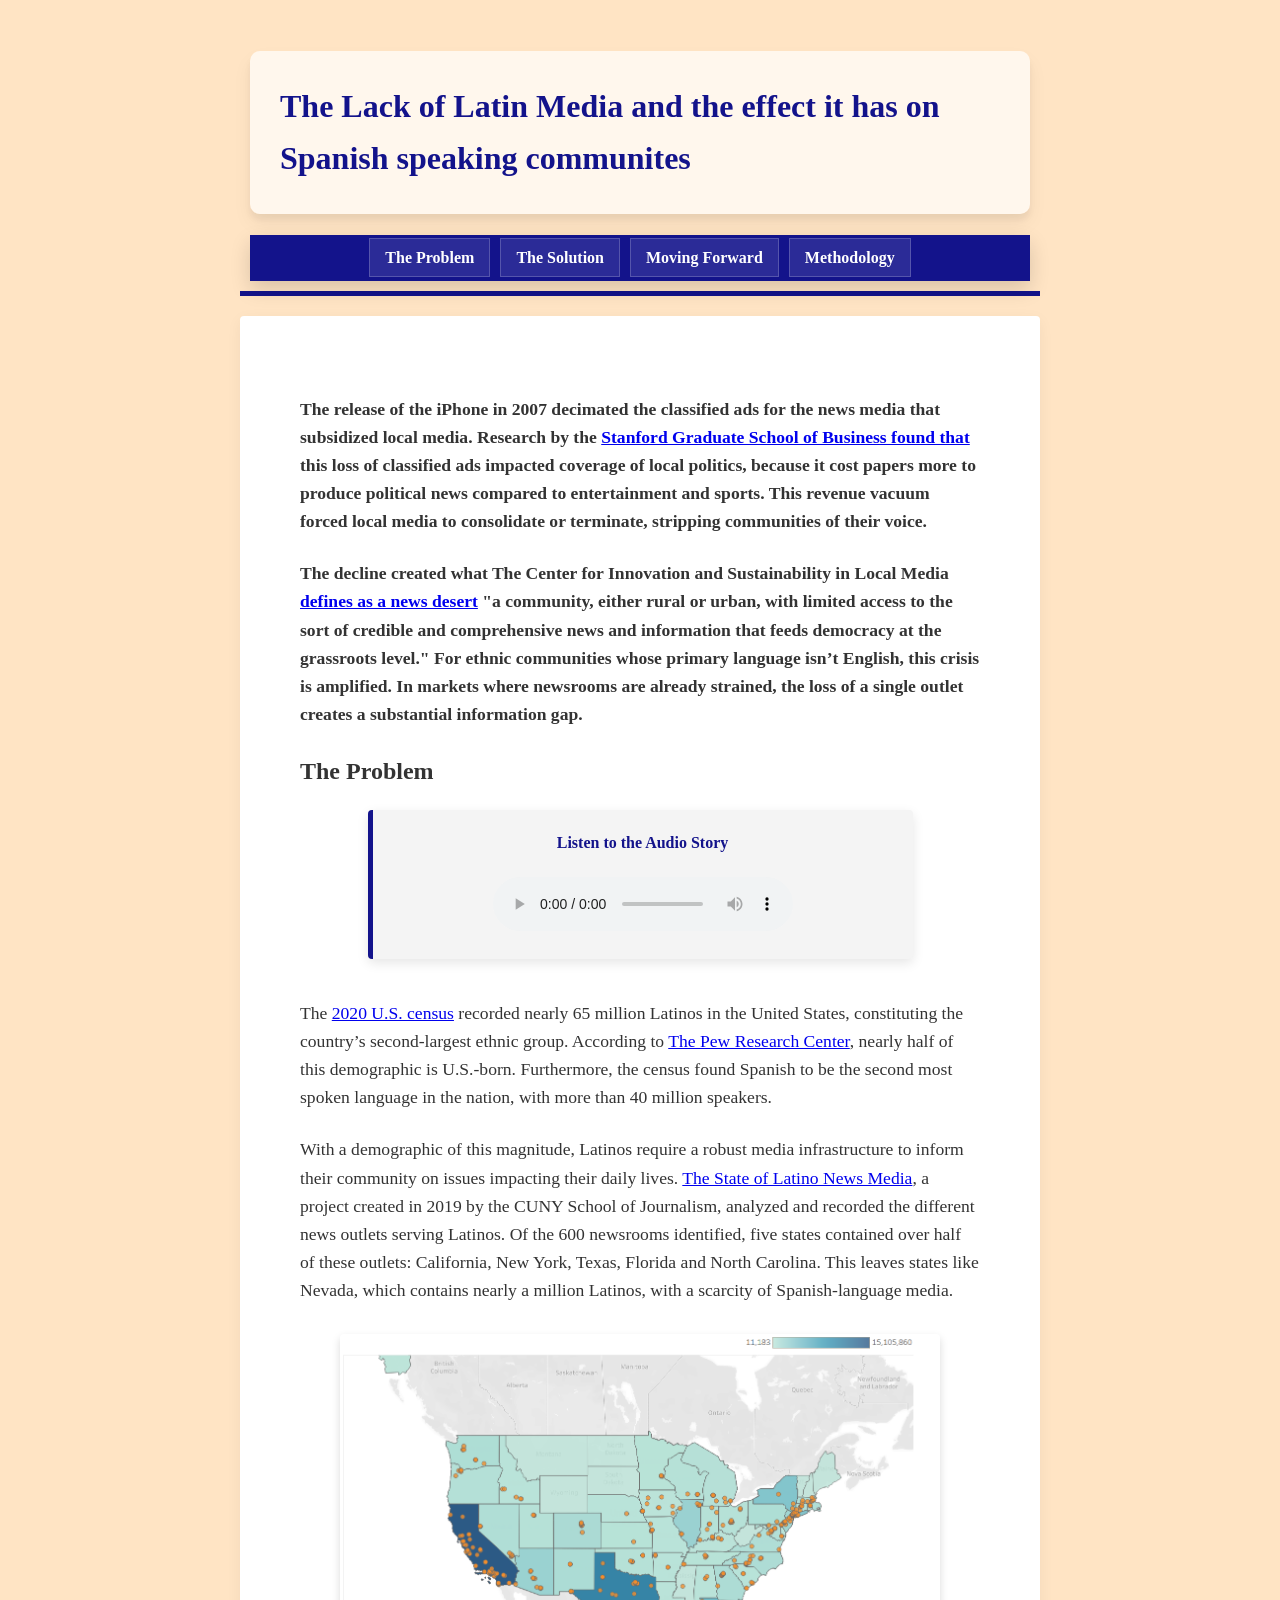
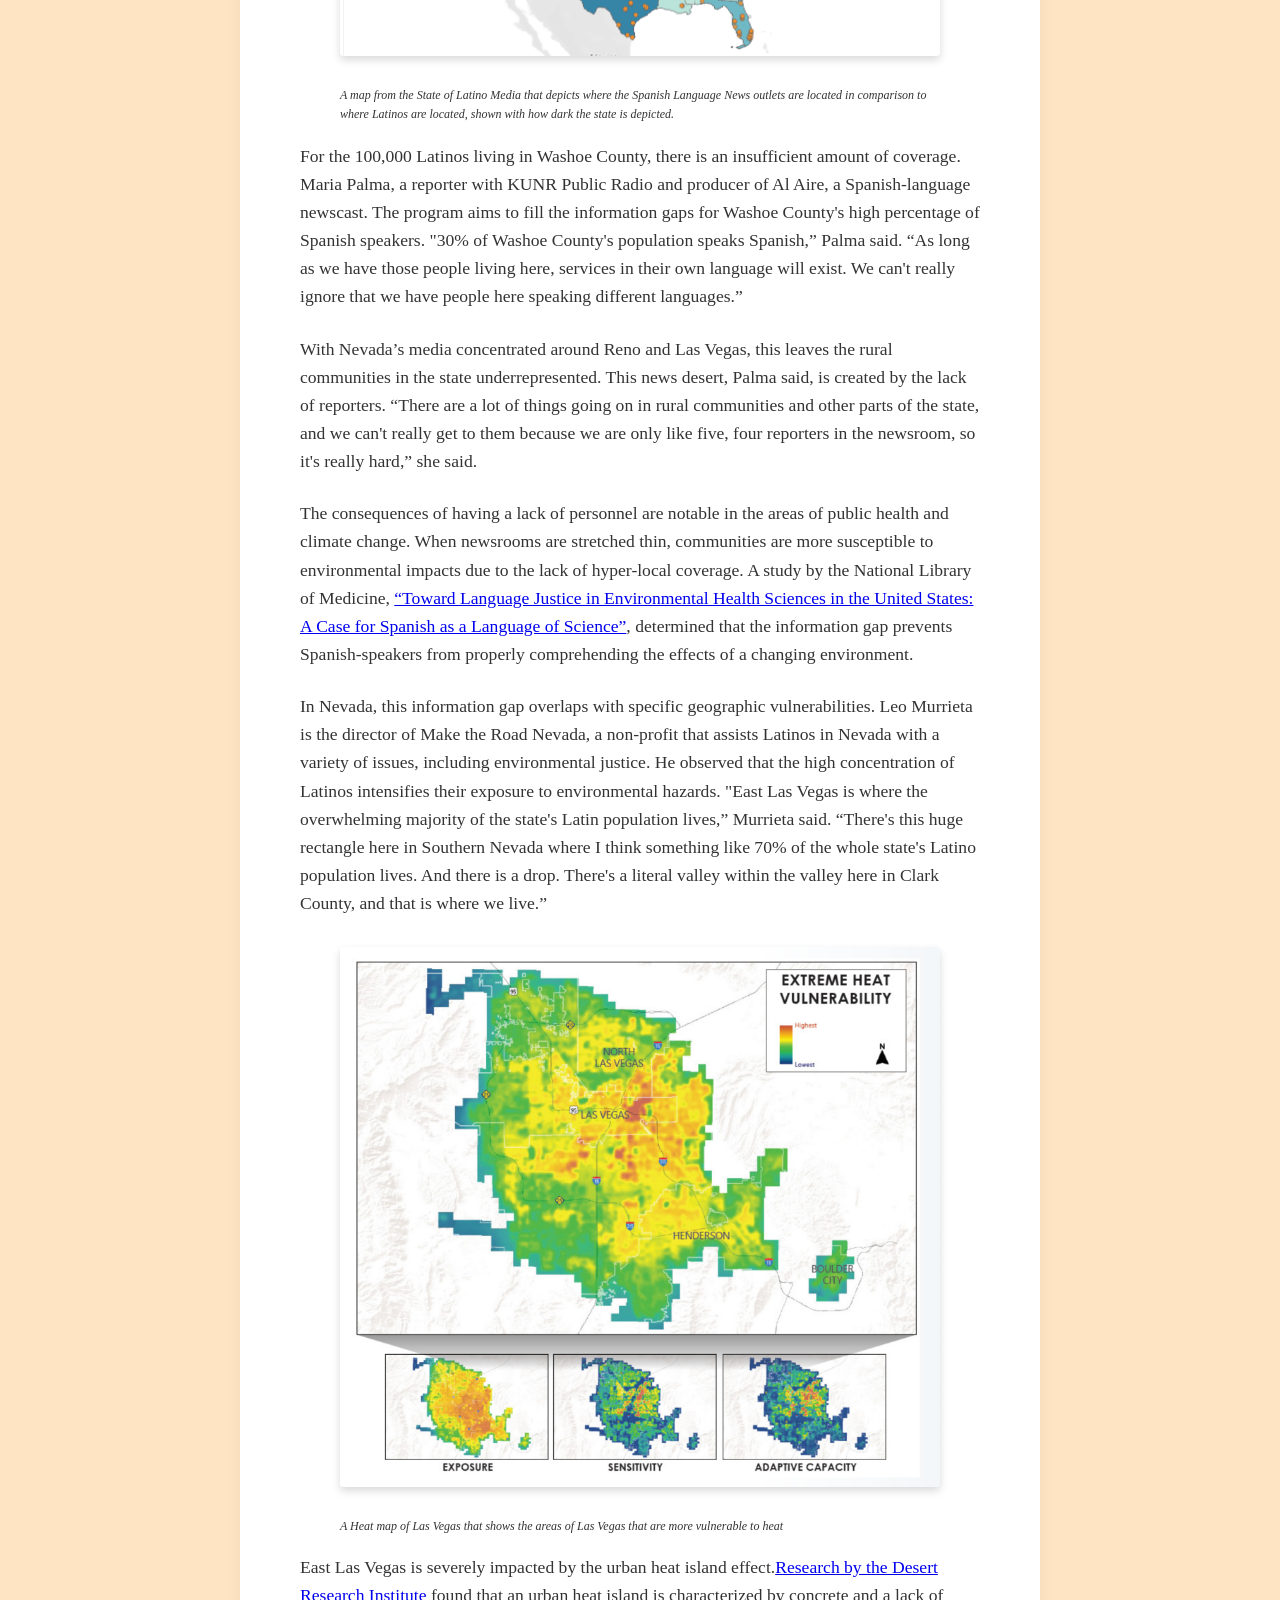
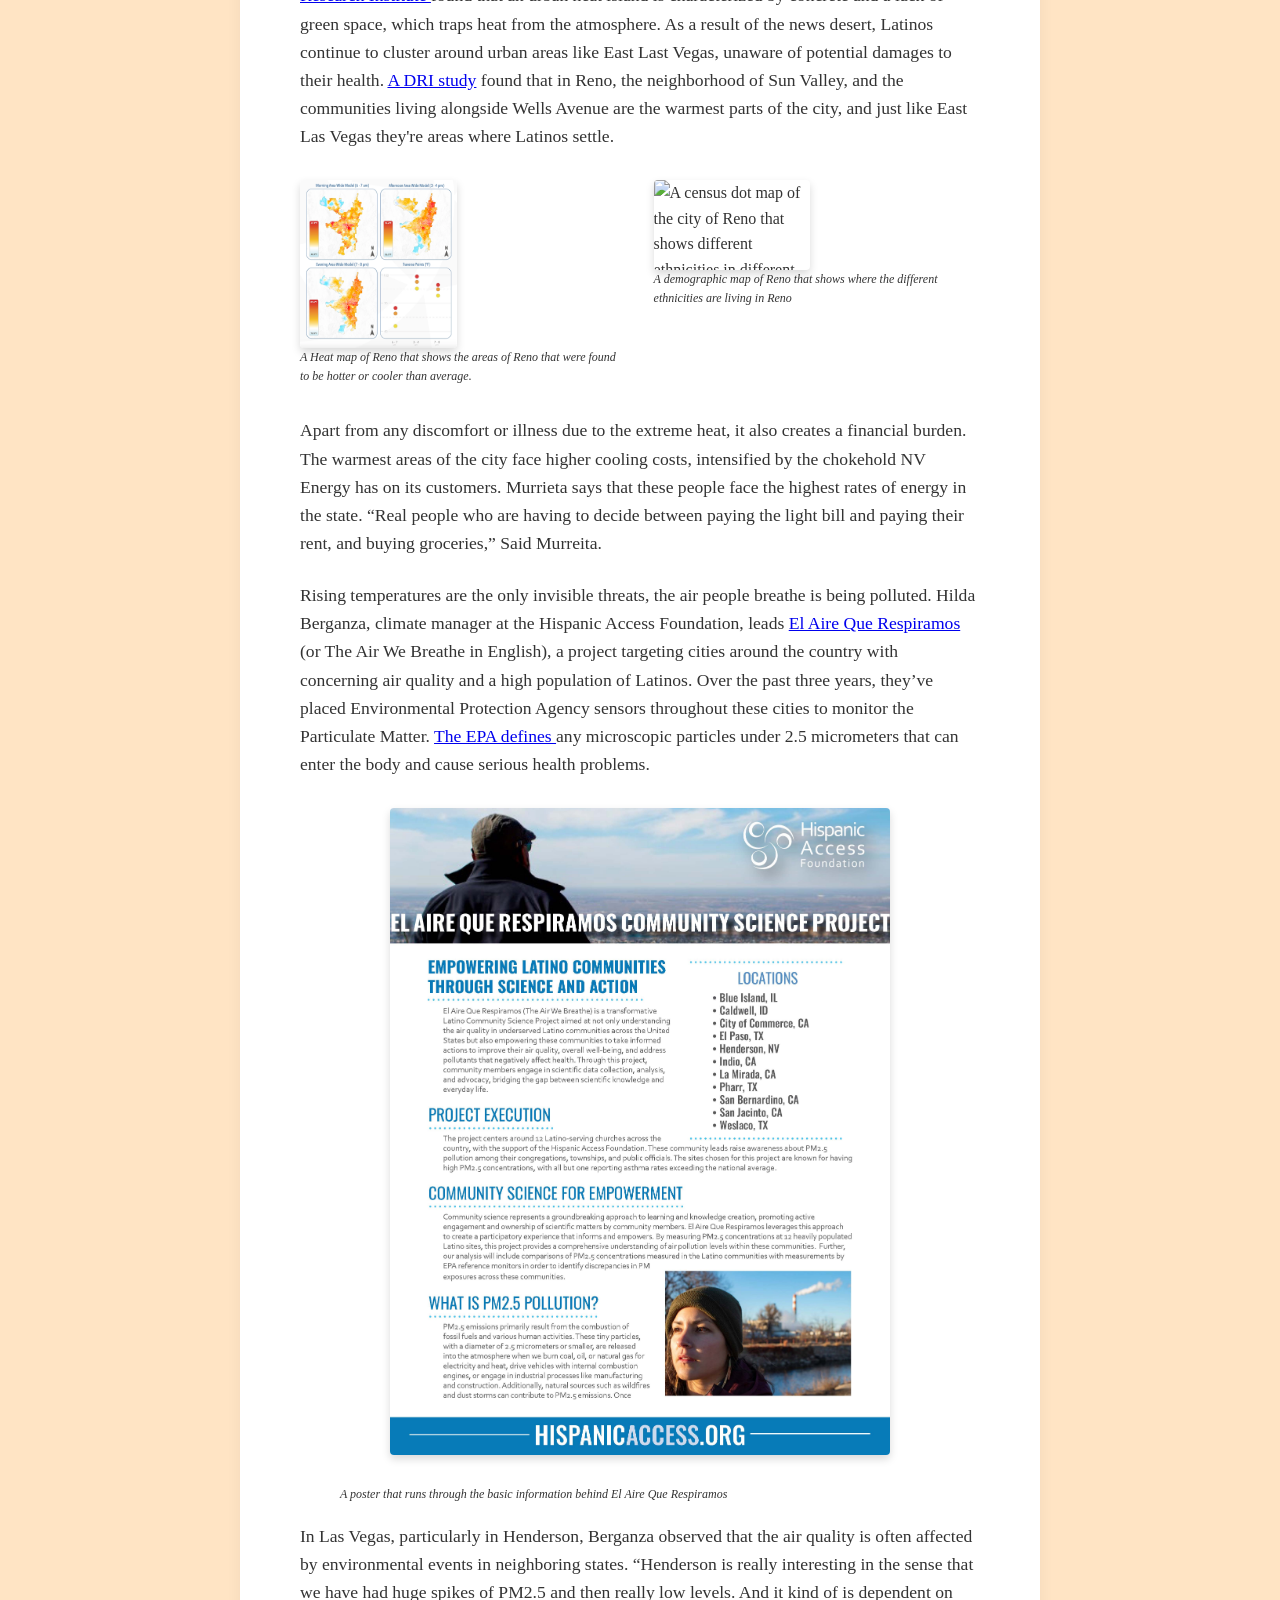
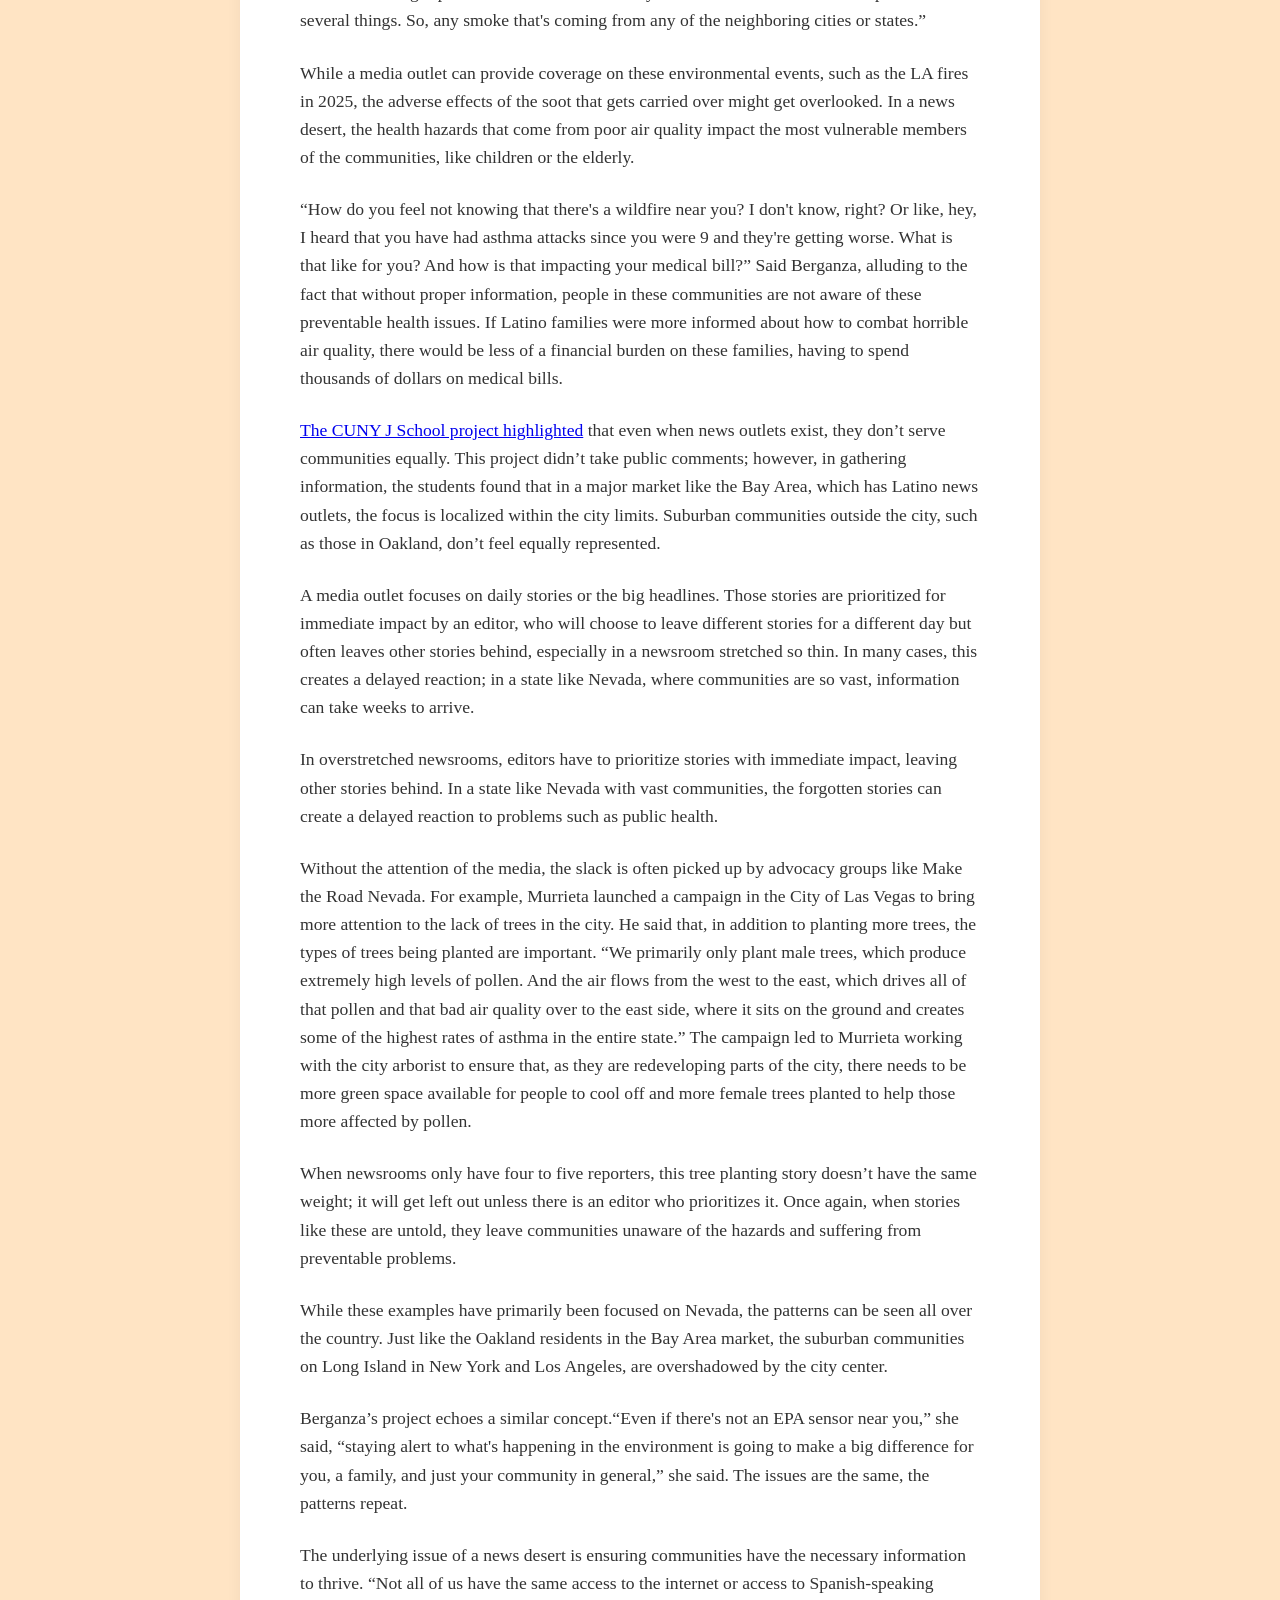
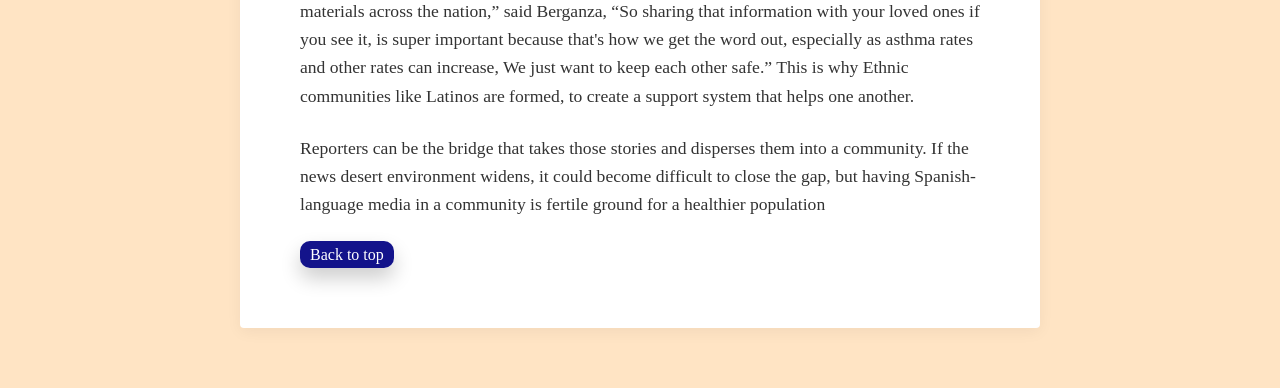
==== index.html @ df987878 "Update index.html" ====
<!DOCTYPE html>
<html lang="en">
<head>
    <meta charset="UTF-8">
    <meta name="viewport" content="width=device-width, initial-scale=1.0">
    <title>Document</title>
</head>
<link rel="stylesheet" href="style.css">
<body>
    <header id=top>
        <h1>The Lack of Latin Media and the effect it has on Spanish speaking communites</h1>
        <ul class="menubar">
            <li><a href="index.html">The Problem</a></li>
            <li><a href="solution.html">The Solution</a></li>
            <li><a href="movingforward.html">Moving Forward</a></li>
            <li><a href="Methodology.html">Methodology</a></li>
        </ul>
        
    </header>
    <main>
        <section>
<h3>
<p>The release of the iPhone in 2007 decimated the classified ads for the news media that subsidized local media. Research by the <a href="https://www.gsb.stanford.edu/insights/surprising-link-between-craigslist-classified-ads-political-polarization#:~:text=The%20collapse%20of%20the%20classifieds,public%20at%20large%20less%20informed.">Stanford Graduate School of Business found that</a> this loss of classified ads impacted coverage of local politics, because it cost papers more to produce political news compared to entertainment and sports. This revenue vacuum forced local media to consolidate or terminate, stripping communities of their voice. </p>

<p>
The decline created what The Center for Innovation and Sustainability in Local Media <a href="https://www.cislm.org/what-exactly-is-a-news-desert/">defines as a news desert</a> "a community, either rural or urban, with limited access to the sort of credible and comprehensive news and information that feeds democracy at the grassroots level." For ethnic communities whose primary language isn’t English, this crisis is amplified. In markets where newsrooms are already strained, the loss of a single outlet creates a substantial information gap. </p>
</h3>
</section>
        <h2>The Problem</h2>
<section class="Audio">
            <h4>Listen to the Audio Story</h4>
            <audio controls>
  <source src="Thesis 1.mp3" type="audio/mp3">
Your browser does not support the audio element.
            </audio>
</section>

<section>
<p>
The <a href="https://www.census.gov/library/visualizations/2024/comm/growing-in-numbers.html">2020 U.S. census</a> recorded nearly 65 million Latinos in the United States, constituting the country’s second-largest ethnic group. According to <a href="https://www.pewresearch.org/short-reads/2025/10/22/key-facts-about-us-latinos/">The Pew Research Center</a>, nearly half of this demographic is U.S.-born. Furthermore, the census found Spanish to be the second most spoken language in the nation, with more than 40 million speakers. 
</p>

<p>
With a demographic of this magnitude, Latinos require a robust media infrastructure to inform their community on issues impacting their daily lives. <a href="https://thelatinomediareport.journalism.cuny.edu/">The State of Latino News Media</a>, a project created in 2019 by the CUNY School of Journalism, analyzed and recorded the different news outlets serving Latinos. Of the 600 newsrooms identified, five states contained over half of these outlets: California, New York, Texas, Florida and North Carolina. This leaves states like Nevada, which contains nearly a million Latinos, with a scarcity of Spanish-language media. 
</p>
<figure>
            <img src="LatinMediaMap.png" width="600" height="400" alt="This is a map of the United States with different dots around the country showing the location of the different Latino Media that the CUNY Project found, along with every state shaded in light blue to dark blue. The darker the blue, the more Latinos are in a given state. New York, Texas, California, and Florida are the darkest states and have the most dots located in their borders. Meanwhile, Montana, Wyoming, North and South Dakota are the lightest states and have no dots located in their borders."  >
            <figcaption>A map from the State of Latino Media that depicts where the Spanish Language News outlets are located in comparison to where Latinos are located, shown with how dark the state is depicted.</figcaption>
        </figure>
</section>
<section>
<p>
For the 100,000 Latinos living in Washoe County, there is an insufficient amount of coverage. Maria Palma, a reporter with KUNR Public Radio and producer of Al Aire, a Spanish-language newscast. The program aims to fill the information gaps for Washoe County's high percentage of Spanish speakers. "30% of Washoe County's population speaks Spanish,” Palma said. “As long as we have those people living here, services in their own language will exist. We can't really ignore that we have people here speaking different languages.” 
</p>

<p>
With Nevada’s media concentrated around Reno and Las Vegas, this leaves the rural communities in the state underrepresented. This news desert, Palma said, is created by the lack of reporters. “There are a lot of things going on in rural communities and other parts of the state, and we can't really get to them because we are only like five, four reporters in the newsroom, so it's really hard,” she said.
</p>
</section>

<section>
<p>
The consequences of having a lack of personnel are notable in the areas of public health and climate change. When newsrooms are stretched thin, communities are more susceptible to environmental impacts due to the lack of hyper-local coverage. A study by the National Library of Medicine, <a href="https://pubmed.ncbi.nlm.nih.gov/37610227/">“Toward Language Justice in Environmental Health Sciences in the United States: A Case for Spanish as a Language of Science”</a>, determined that the information gap prevents Spanish-speakers from properly comprehending the effects of a changing environment. 
</p>

<p>
In Nevada, this information gap overlaps with specific geographic vulnerabilities. Leo Murrieta is the director of Make the Road Nevada, a non-profit that assists Latinos in Nevada with a variety of issues, including environmental justice. He observed that the high concentration of Latinos intensifies their exposure to environmental hazards.   
"East Las Vegas is where the overwhelming majority of the state's Latin population lives,” Murrieta said.  “There's this huge rectangle here in Southern Nevada where I think something like 70% of the whole state's Latino population lives. And there is a drop. There's a literal valley within the valley here in Clark County, and that is where we live.” 
</p>
<figure>
<img src="Lasvegasmap.png" width="600" height="400" alt=" Depicts different heat maps of the City of Las Vegas that show the heat vulnerabilities. A main map is derived from three smaller maps that show the heat exposure, heat sensitivity, and the number of people in a given area. With East Las Vegas shown as the most vulnerable area ">
<figcaption>A Heat map of Las Vegas that shows the areas of Las Vegas that are more vulnerable to heat</figcaption>
</figure>

<p>
East Las Vegas is severely impacted by the urban heat island effect.<a href="https://www.dri.edu/an-invisible-natural-disaster/">Research by the Desert Research Institute </a>found that an urban heat island is characterized by concrete and a lack of green space, which traps heat from the atmosphere. As a result of the news desert, Latinos continue to cluster around urban areas like East Last Vegas, unaware of potential damages to their health. <a href="https://www.dri.edu/reno-sparks-heat-mapping-project-releases-detailed-urban-heat-data/">A DRI study</a> found that in Reno, the neighborhood of Sun Valley, and the communities living alongside Wells Avenue are the warmest parts of the city, and just like East Las Vegas they're areas where Latinos settle.
</p>
<section class="RenoImage">
<figure>
    <img src="RenoMap.png" width="500" height="400" alt=" Shows 3 different heat maps of Reno where the Desert Research Institute mesured the tempature throughout the city at 3 different points of the day, 6-7 am found to have a high tempature of 67.2 degrees and a low of 48.9 degrees, 3-4 pm found to have have a high of 96.4 degrees and a low of 86 degrees, and 7-8 pm found to have a high of 89.6 degrees and a low of 78.9 degrees. followed by a graph that shows the anomalies of the different temperatures with 3-4 pm and 7-8 pm being the hottest points of the day.">
<figcaption>A Heat map of Reno that shows the areas of Reno that were found to be hotter or cooler than average.</figcaption>
</figure>
    
<figure>
    <img src="RenoLatinoMap.png" width="700" height="400" alt=" A census dot map of the city of Reno that shows different ethnicities in different colors, along with a chart on the left-hand side of the image that ">
<figcaption>A demographic map of Reno that shows where the different ethnicities are living in Reno</figcaption>
</figure>
    </section>

<p>
Apart from any discomfort or illness due to the extreme heat, it also creates a financial burden. The warmest areas of the city face higher cooling costs, intensified by the chokehold NV Energy has on its customers. Murrieta says that these people face the highest rates of energy in the state. “Real people who are having to decide between paying the light bill and paying their rent, and buying groceries,” Said Murreita. 
</p>
</section>

<section>
<p>
Rising temperatures are the only invisible threats, the air people breathe is being polluted. Hilda Berganza, climate manager at the Hispanic Access Foundation, leads <a href="https://hispanicaccess.org/what-we-do/eaqr">El Aire Que Respiramos</a> (or The Air We Breathe in English), a project targeting cities around the country with concerning air quality and a high population of Latinos. Over the past three years, they’ve placed Environmental Protection Agency sensors throughout these cities to monitor the Particulate Matter. <a href="https://www.epa.gov/pm-pollution/particulate-matter-pm-basics">The EPA defines </a>any microscopic particles under 2.5 micrometers that can enter the body and cause serious health problems.  
</p>
<figure>
<img src="ElAireQuee.jpg" width="500" height="600" alt=" A poster created for the El Aire Que Respiramos project that details the different locations where the project is being done. Their project goals and explaining what PM2.5 is.">
<figcaption>A poster that runs through the basic information behind El Aire Que Respiramos</figcaption>
</figure>

<p>
 In Las Vegas, particularly in Henderson, Berganza observed that the air quality is often affected by environmental events in neighboring states. “Henderson is really interesting in the sense that we have had huge spikes of PM2.5 and then really low levels. And it kind of is dependent on several things. So, any smoke that's coming from any of the neighboring cities or states.” 
</p>

<p>
While a media outlet can provide coverage on these environmental events, such as the LA fires in 2025, the adverse effects of the soot that gets carried over might get overlooked. In a news desert, the health hazards that come from poor air quality impact the most vulnerable members of the communities, like children or the elderly. 
</p>

<p>
“How do you feel not knowing that there's a wildfire near you? I don't know, right? Or like, hey, I heard that you have had asthma attacks since you were 9 and they're getting worse. What is that like for you? And how is that impacting your medical bill?” Said Berganza, alluding to the fact that without proper information, people in these communities are not aware of these preventable health issues. If Latino families were more informed about how to combat horrible air quality, there would be less of a financial burden on these families, having to spend thousands of dollars on medical bills. 
</p>
</section>

<section>
<p>
<a href="https://thelatinomediareport.journalism.cuny.edu/location/#:~:text=we%20haven%E2%80%99t%20yet,served%20by%20them.">The CUNY J School project highlighted</a> that even when news outlets exist, they don’t serve communities equally. This project didn’t take public comments; however, in gathering information, the students found that in a major market like the Bay Area, which has Latino news outlets, the focus is localized within the city limits. Suburban communities outside the city, such as those in Oakland, don’t feel equally represented.
</p>

<p>
A media outlet focuses on daily stories or the big headlines. Those stories are prioritized for immediate impact by an editor, who will choose to leave different stories for a different day but often leaves other stories behind, especially in a newsroom stretched so thin. In many cases, this creates a delayed reaction; in a state like Nevada, where communities are so vast, information can take weeks to arrive.  
</p>

<p>
In overstretched newsrooms, editors have to prioritize stories with immediate impact, leaving other stories behind. In a state like Nevada with vast communities, the forgotten stories can create a delayed reaction to problems such as public health.
</p> 
</section>

<section>
<p>
Without the attention of the media, the slack is often picked up by advocacy groups like Make the Road Nevada. For example, Murrieta launched a campaign in the City of Las Vegas to bring more attention to the lack of trees in the city. He said that, in addition to planting more trees, the types of trees being planted are important. “We primarily only plant male trees, which produce extremely high levels of pollen. And the air flows from the west to the east, which drives all of that pollen and that bad air quality over to the east side, where it sits on the ground and creates some of the highest rates of asthma in the entire state.” The campaign led to Murrieta working with the city arborist to ensure that, as they are redeveloping parts of the city, there needs to be more green space available for people to cool off and more female trees planted to help those more affected by pollen. 
</p>
 
<p>
When newsrooms only have four to five reporters, this tree planting story doesn’t have the same weight; it will get left out unless there is an editor who prioritizes it. Once again, when stories like these are untold, they leave communities unaware of the hazards and suffering from preventable problems.
</p>
</section>

<section>
<p>
While these examples have primarily been focused on Nevada, the patterns can be seen all over the country. Just like the Oakland residents in the Bay Area market, the suburban communities on Long Island in New York and Los Angeles, are overshadowed by the city center. 
</p>

<p>
Berganza’s project echoes a similar concept.“Even if there's not an EPA sensor near you,” she said, “staying alert to what's happening in the environment is going to make a big difference for you, a family, and just your community in general,” she said. The issues are the same, the patterns repeat. 
</p>

<p>
The underlying issue of a news desert is ensuring communities have the necessary information to thrive. “Not all of us have the same access to the internet or access to Spanish-speaking materials across the nation,” said Berganza, “So sharing that information with your loved ones if you see it, is super important because that's how we get the word out, especially as asthma rates and other rates can increase, We just want to keep each other safe.” This is why Ethnic communities like Latinos are formed, to create a support system that helps one another. 
</p>

<p>
Reporters can be the bridge that takes those stories and disperses them into a community. If the news desert environment widens, it could become difficult to close the gap, but having Spanish-language media in a community is fertile ground for a healthier population 
</p>
</section>

        <a href=#top class="top">Back to top</a>
    </main>
</body>
</html>
---- style.css ----
body {
    background-color: bisque;
    font-family: 'Georgia', serif;
    line-height: 1.6; 
    max-width: 800px; 
    margin: 0 auto; 
    padding: 20px;
    color: #333;
}
p {
    font-size: 1.1rem;
    line-height: 1.6;
    color: #333;
    margin-bottom: 1.5rem;
}
a:hover{
    color: orangered;
}
header{
    border-bottom: 5px solid rgb(19, 19, 139);
    padding: 10px;
}
h1{
    color:rgb(19, 19, 139);
    background-color: rgba(255, 255, 255, 0.7);
    padding: 30px;
    border-radius: 10px;
    box-shadow: 0 10px 20px rgba(0,0,0,0.05), 0 6px 6px rgba(0,0,0,0.05);
}
ul {
    display: flex;
    list-style: none;
    margin: 0;
    padding: 0;
    justify-content: center;
    padding: 10px 0;
    gap: 10px;
    flex-wrap: nowrap;
}
ul li{
    display: block;
    color: orangered;
    padding: 0;
}
ul li a {
    text-decoration: none;
    color: white;
    font-weight: bold;
    transition: color 0.3s;
    background-color: rgba(255, 255, 255, 0.1);
    padding: 10px 15px;
    border: 1px solid rgba(255, 255, 255, 0.2);
    white-space: nowrap;
}
ul li a:hover {
    color: bisque;
    background-color: orangered;
    box-shadow: 0 2px 8px rgba(0,0,0,0.2);
    transform: translateY(-2px);
}
.menubar {
    background-color: rgb(19, 19, 139);
    position: sticky;
    top: 0;
    z-index: 1000;
    box-shadow: 0 8px 20px rgba(0,0,0,0.15); 
}
.RenoImage {
  display: flex;
    justify-content: space-between;
  gap: 10px;
    width: 100%;
margin: 30px 0;
}
.RenoImage figure {
    width: 48%; 
    margin: 0;
    padding: 0;
}
.RenoImage img {
  width: 48%; 
  margin: 0;  
}

.image-row img {
  width: 50%;
  height: auto;
}
img {
    display: block;
    max-width: 100%;
    height: auto;
    margin: 30px auto;
    box-shadow: 0 4px 8px rgba(0,0,0,0.15);
    border-radius: 4px;
}
main {
    background-color: white;
    padding: 60px;
    margin-top: 20px;
    margin-bottom: 40px;
    box-shadow: 0 4px 15px rgba(0,0,0,0.05);
    border-radius: 4px;
}
.Audio {
    background-color: #f4f4f4;
    padding: 20px;
    text-align: center;
    max-width: 500px; 
    width: 90%;
    border-radius: 8px;
    margin: 0 auto 40px auto;
    margin-bottom: 40px;
    border-left: 5px solid rgb(19, 19, 139);
    box-shadow: 0 4px 12px rgba(0,0,0,0.1);
    border-radius: 4px;
}
.Audio h4 {
    margin-top: 0;
    color: rgb(19, 19, 139);
}
.Audio:hover, img:hover {
    box-shadow: 0 8px 16px rgba(0,0,0,0.2);
    transition: box-shadow 0.3s ease;
}
.top {
    background-color: rgb(19, 19, 139);
    color: white;
    text-decoration: none;
    padding: 5px 10px;
    border-radius: 10px;
    box-shadow: 0 10px 20px rgba(0,0,0,0.2); 
}
.top:hover{
    color: bisque;
    background-color: orangered;
    box-shadow: 0 2px 8px rgba(0,0,0,0.2);
}
figcaption{
    font-style: italic;
    font-size: 12px;
}
@media (max-width: 768px) {
    main {
        padding: 25px;
        margin: 10px;
    }
    ul {
        flex-direction: column; 
        gap: 8px;
        padding: 10px 20px;
    }
    ul li {
        width: 100%;
        padding: 0;
    }

    ul li a {
        display: block;
        text-align: center;
        padding: 0px;
    }
    .RenoImage {
        flex-direction: column;
    }
    .RenoImage img {
        width: 100%;
    }
    .Audio {
        width: 100%;
        padding: 15px;
    }
}
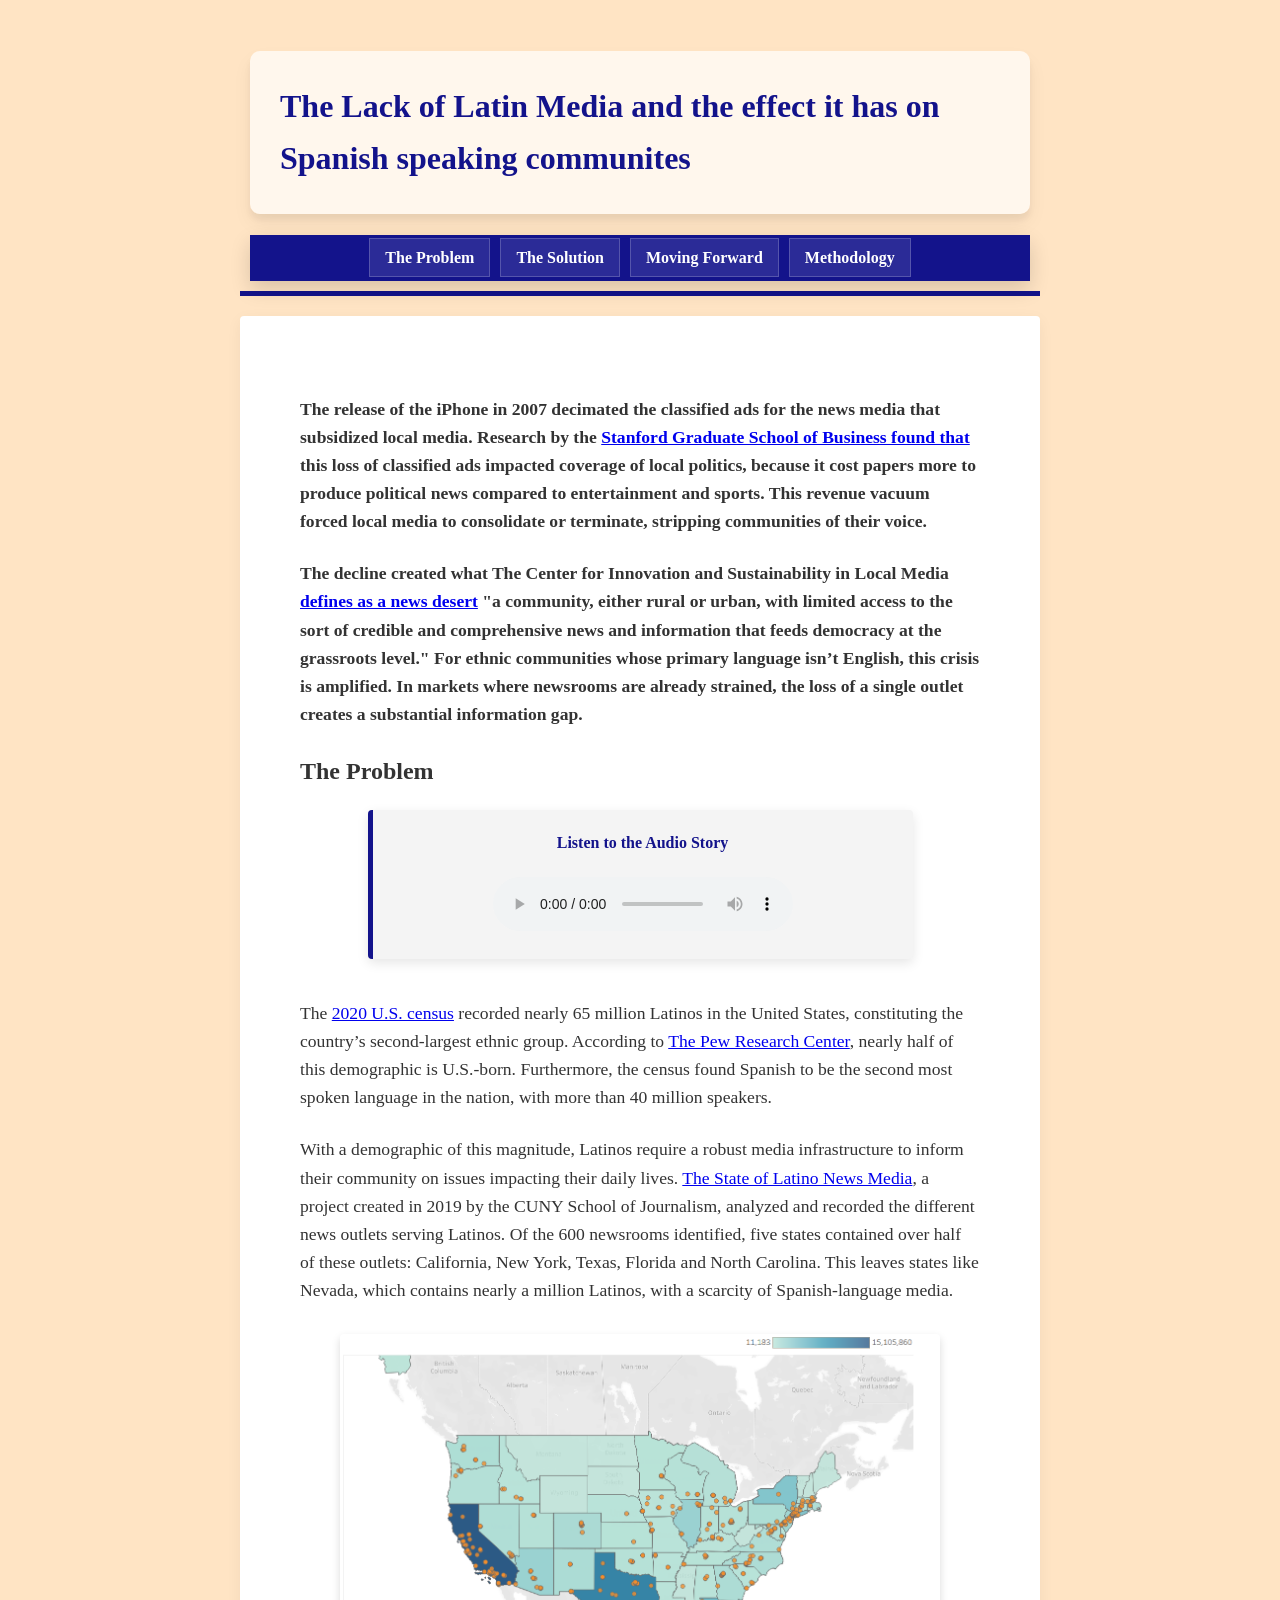
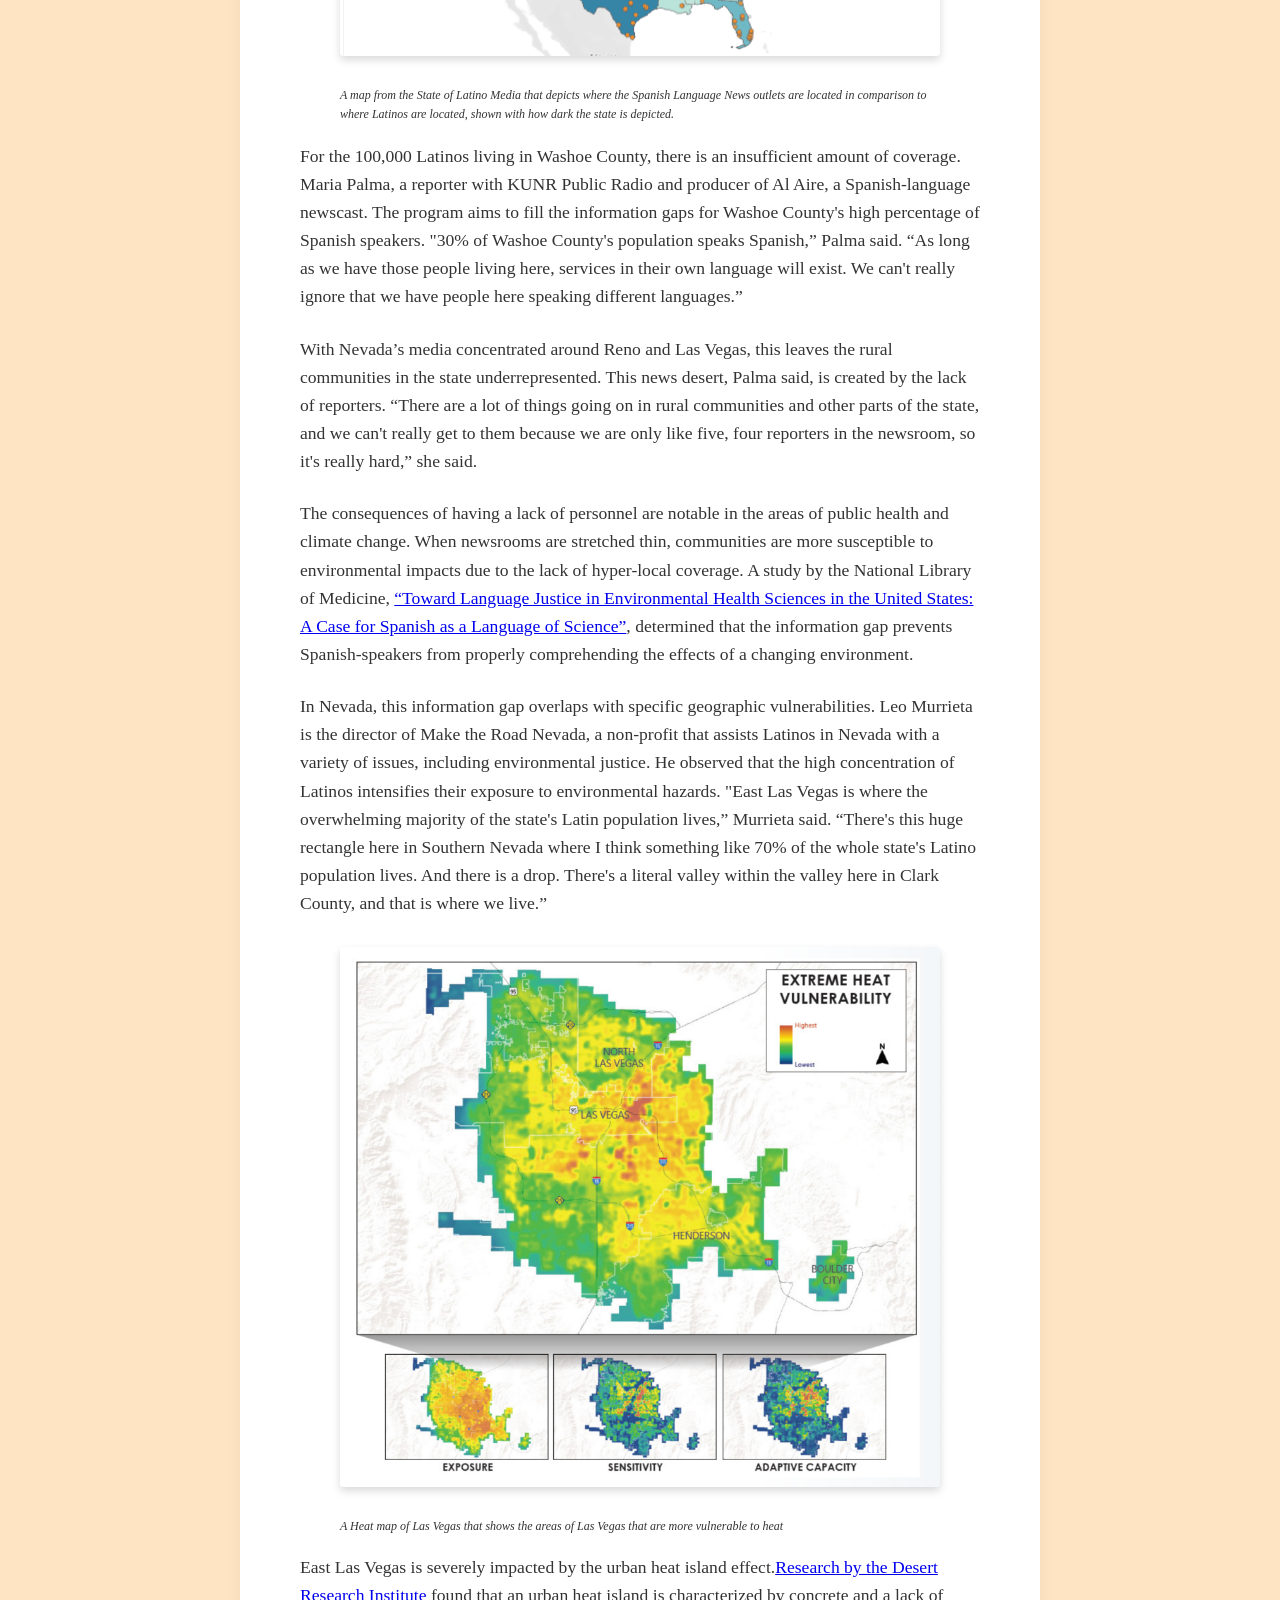
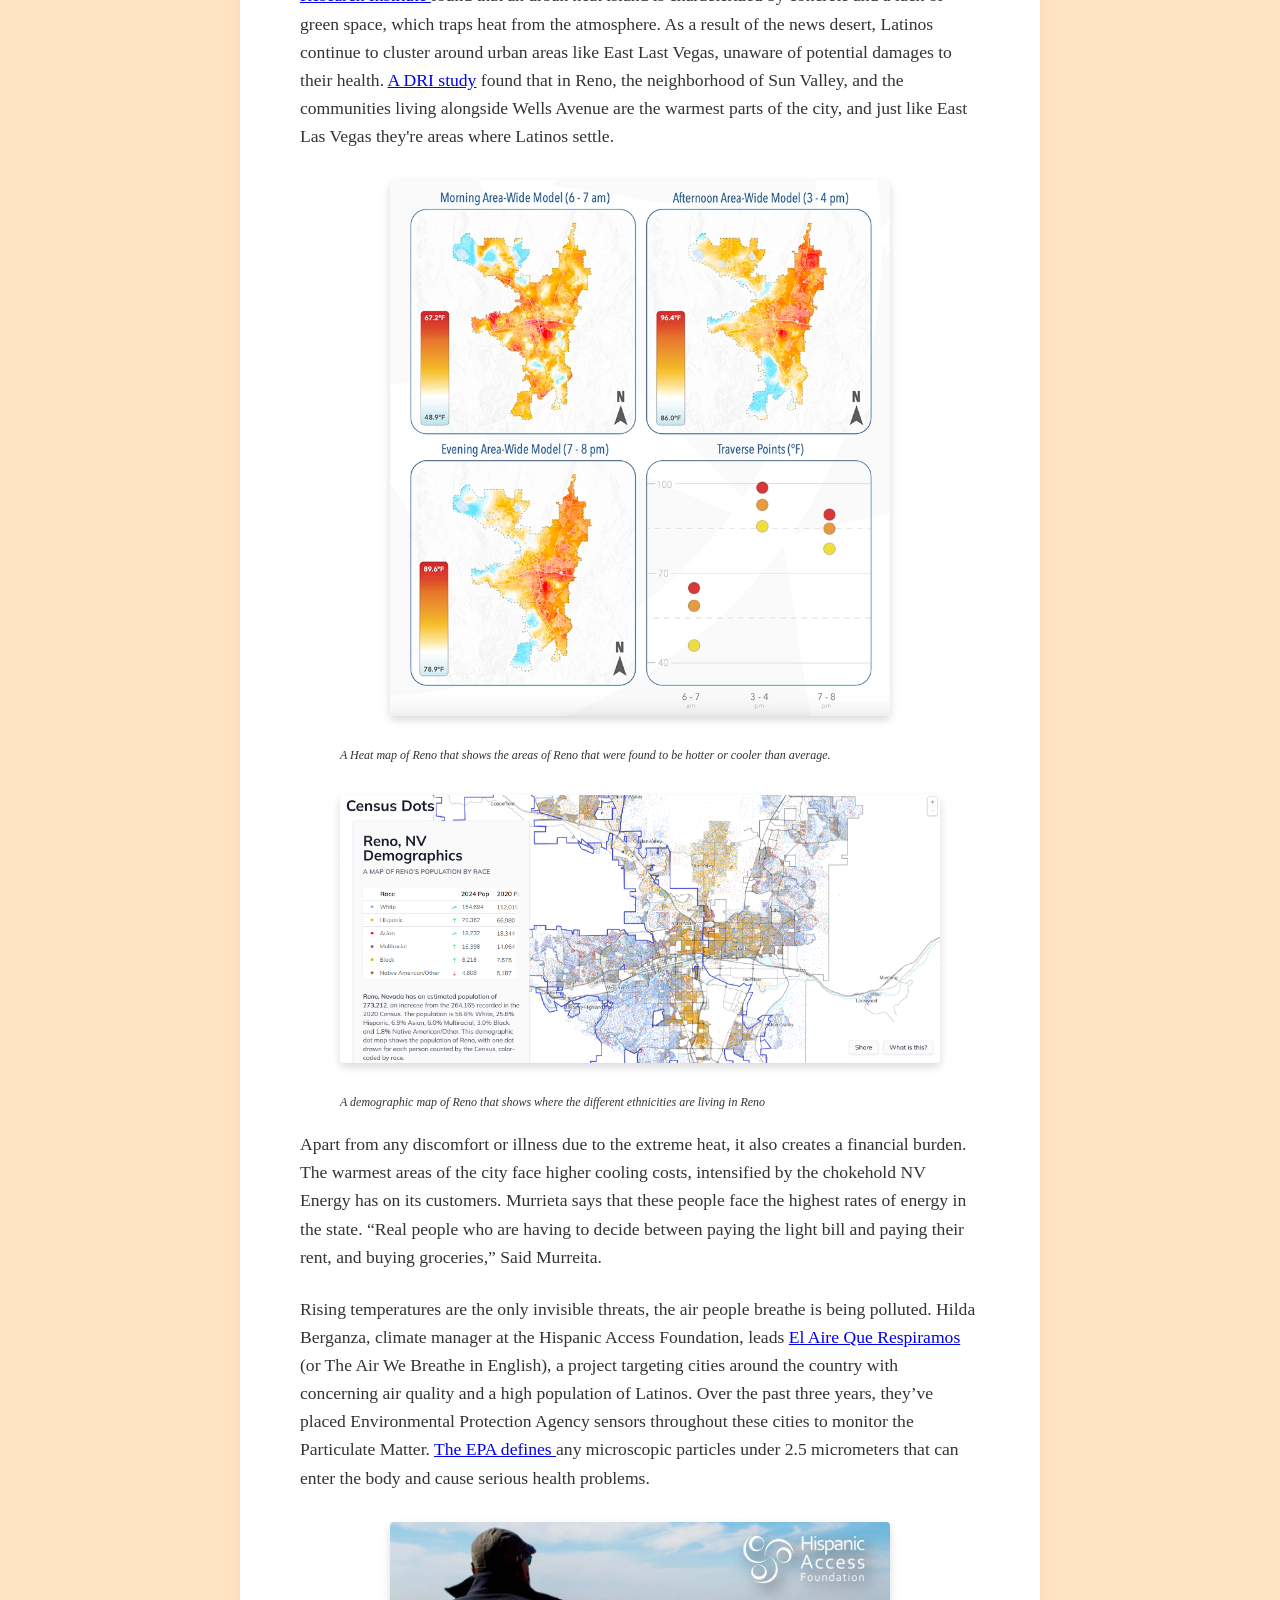
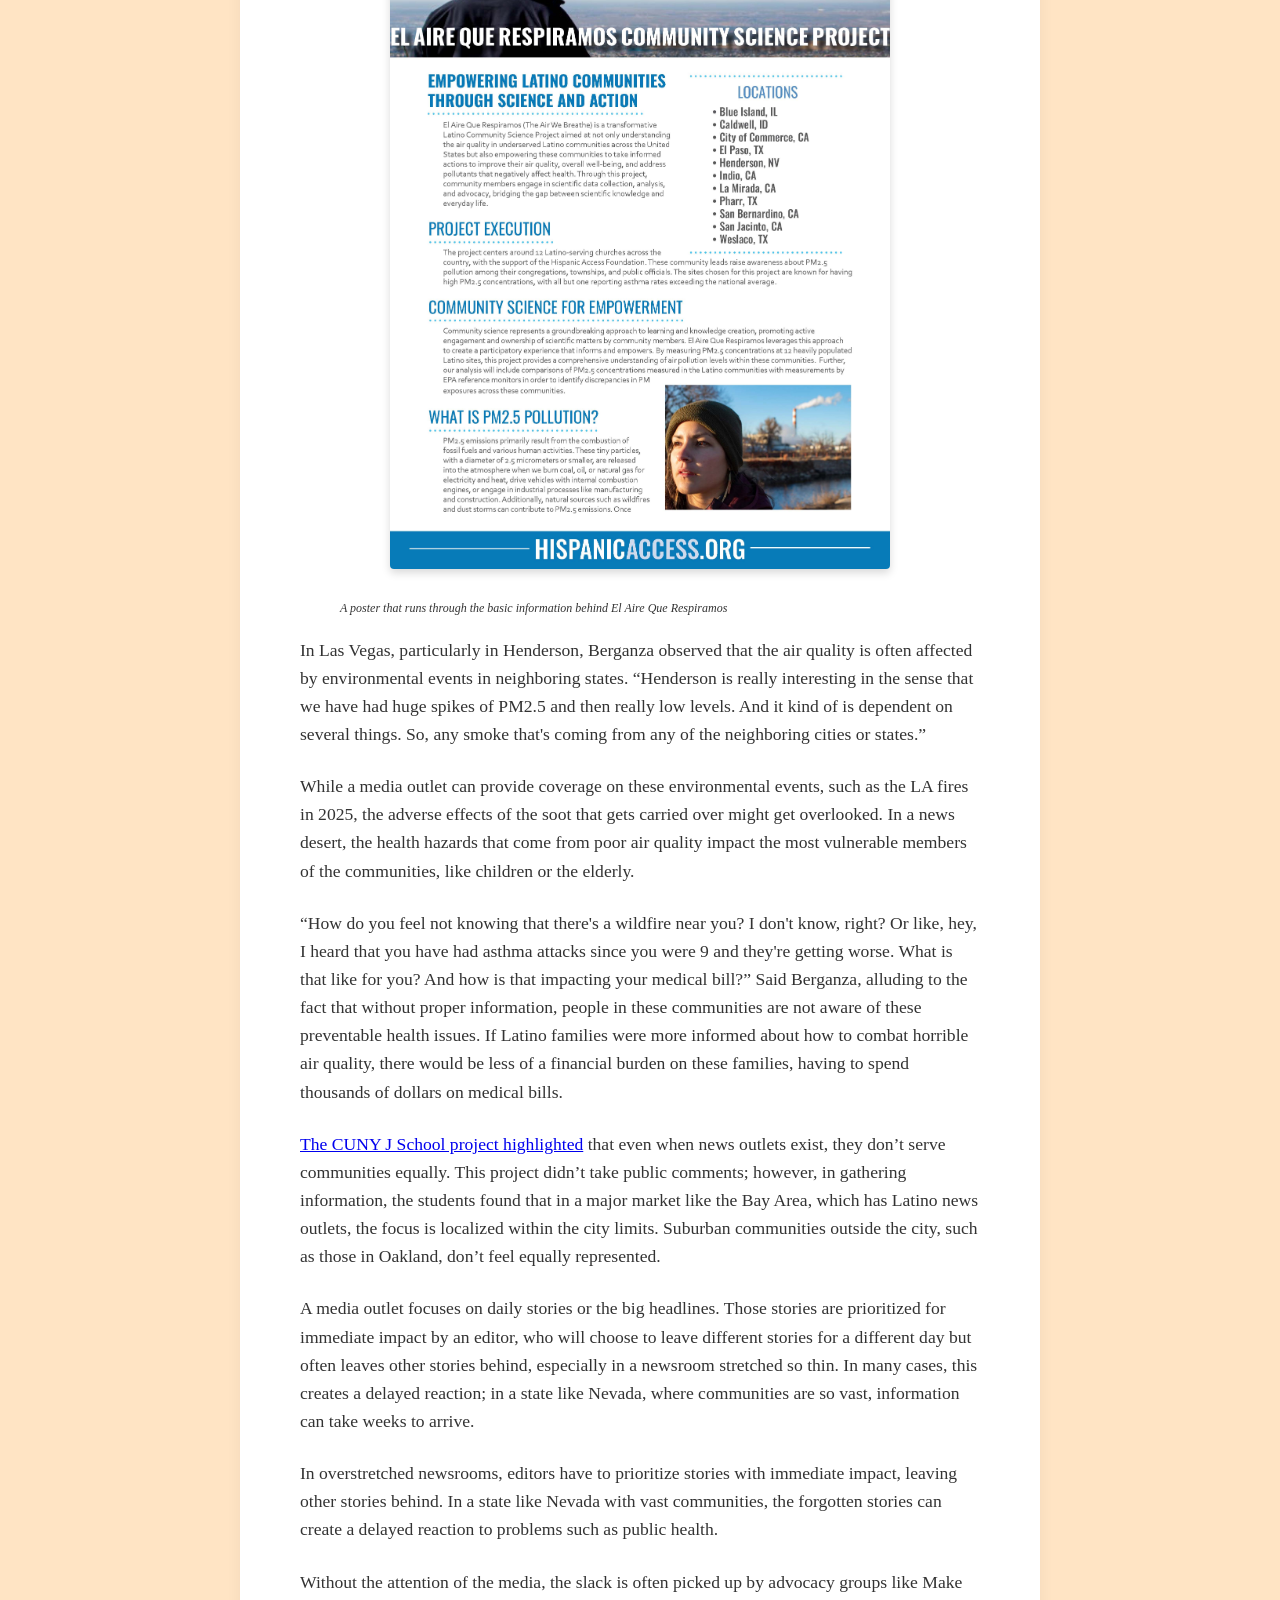
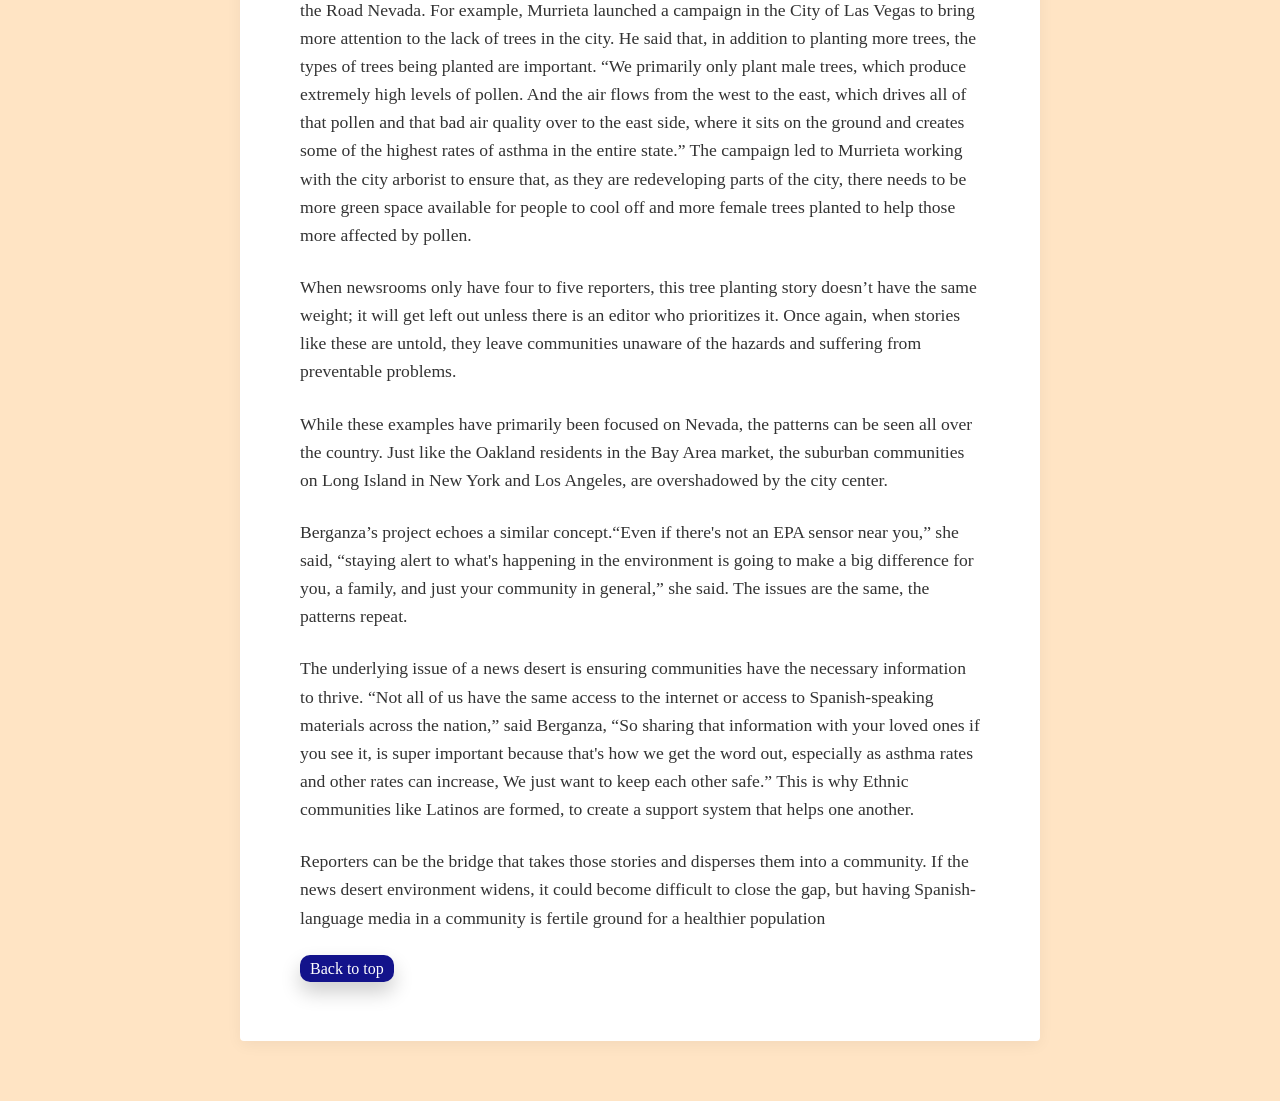
==== commit 53f73bad: "Update index.html" ====
--- a/index.html
+++ b/index.html
@@ -3,7 +3,7 @@
 <head>
     <meta charset="UTF-8">
     <meta name="viewport" content="width=device-width, initial-scale=1.0">
-    <title>Document</title>
+    <title>The Problem</title>
 </head>
 <link rel="stylesheet" href="style.css">
 <body>
--- a/style.css
+++ b/style.css
@@ -64,27 +64,6 @@
     top: 0;
     z-index: 1000;
     box-shadow: 0 8px 20px rgba(0,0,0,0.15); 
-}
-.RenoImage {
-  display: flex;
-    justify-content: space-between;
-  gap: 10px;
-    width: 100%;
-margin: 30px 0;
-}
-.RenoImage figure {
-    width: 48%; 
-    margin: 0;
-    padding: 0;
-}
-.RenoImage img {
-  width: 48%; 
-  margin: 0;  
-}
-
-.image-row img {
-  width: 50%;
-  height: auto;
 }
 img {
     display: block;
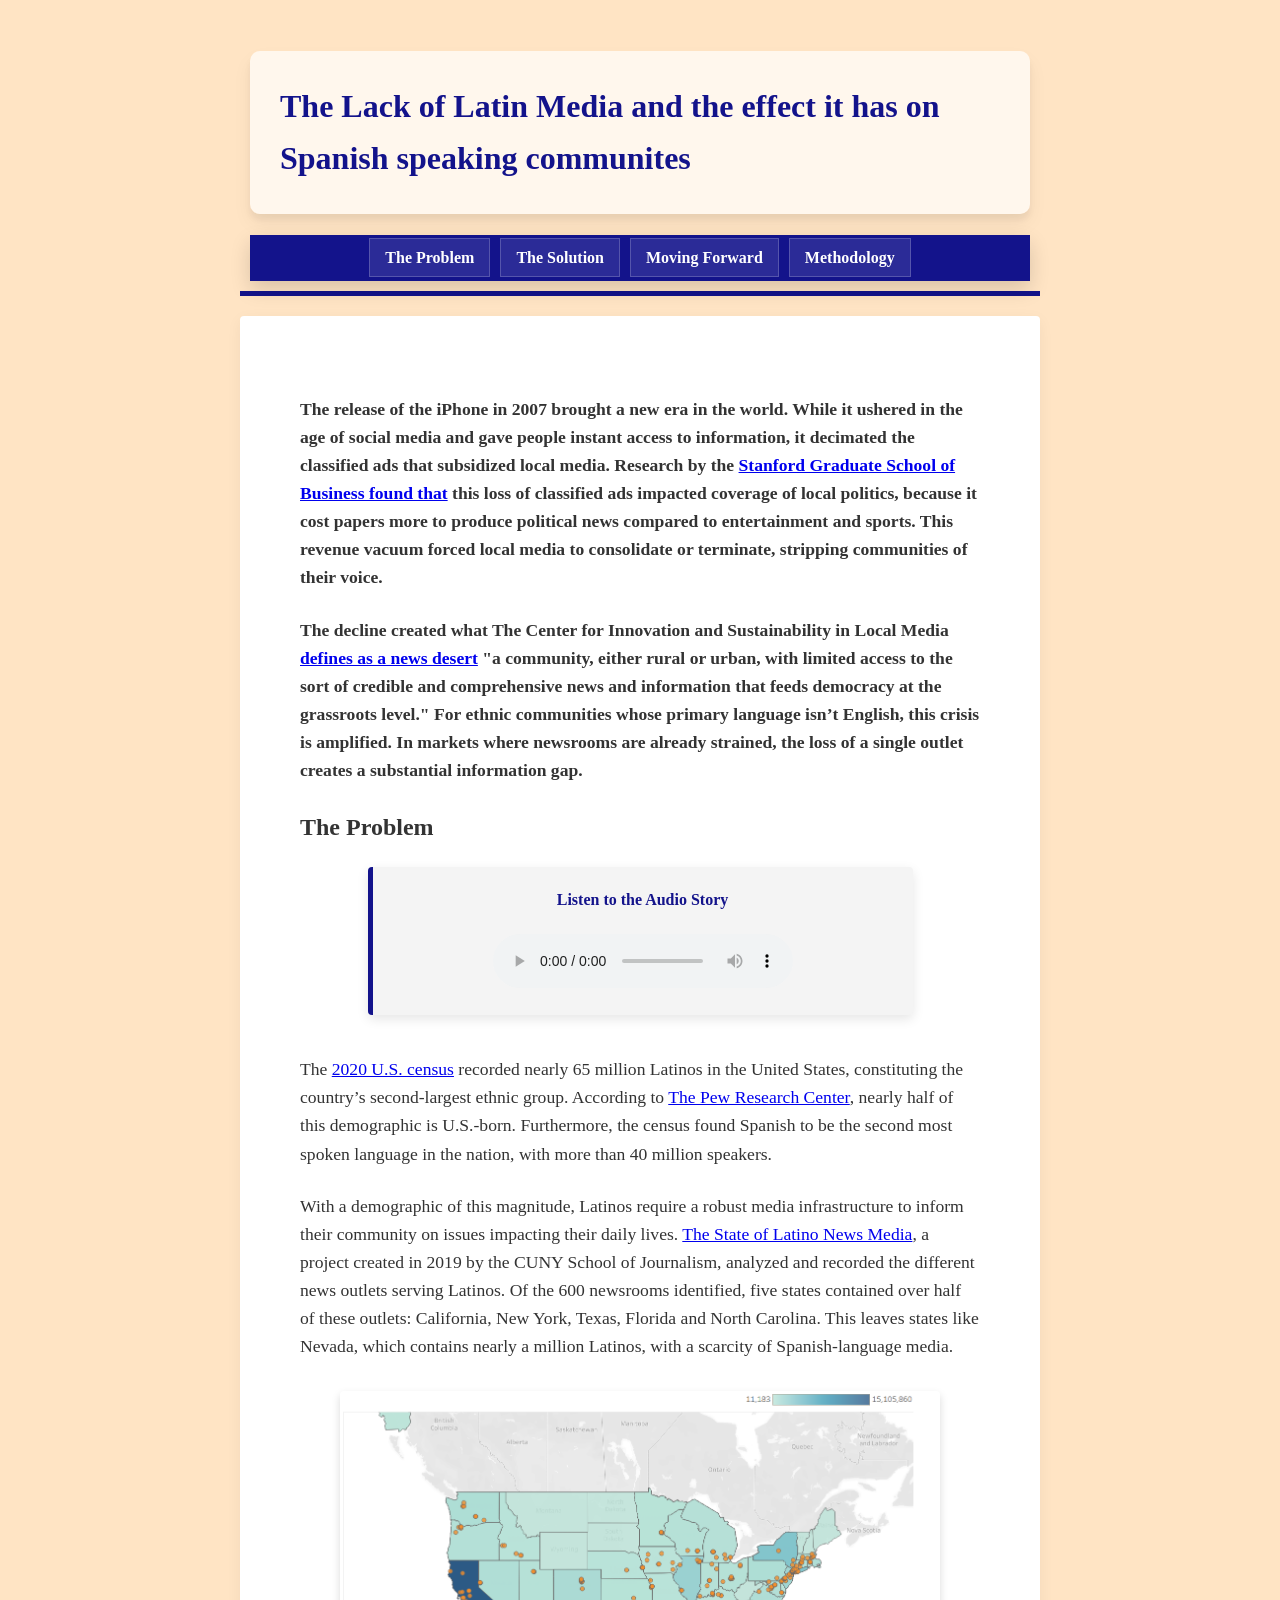
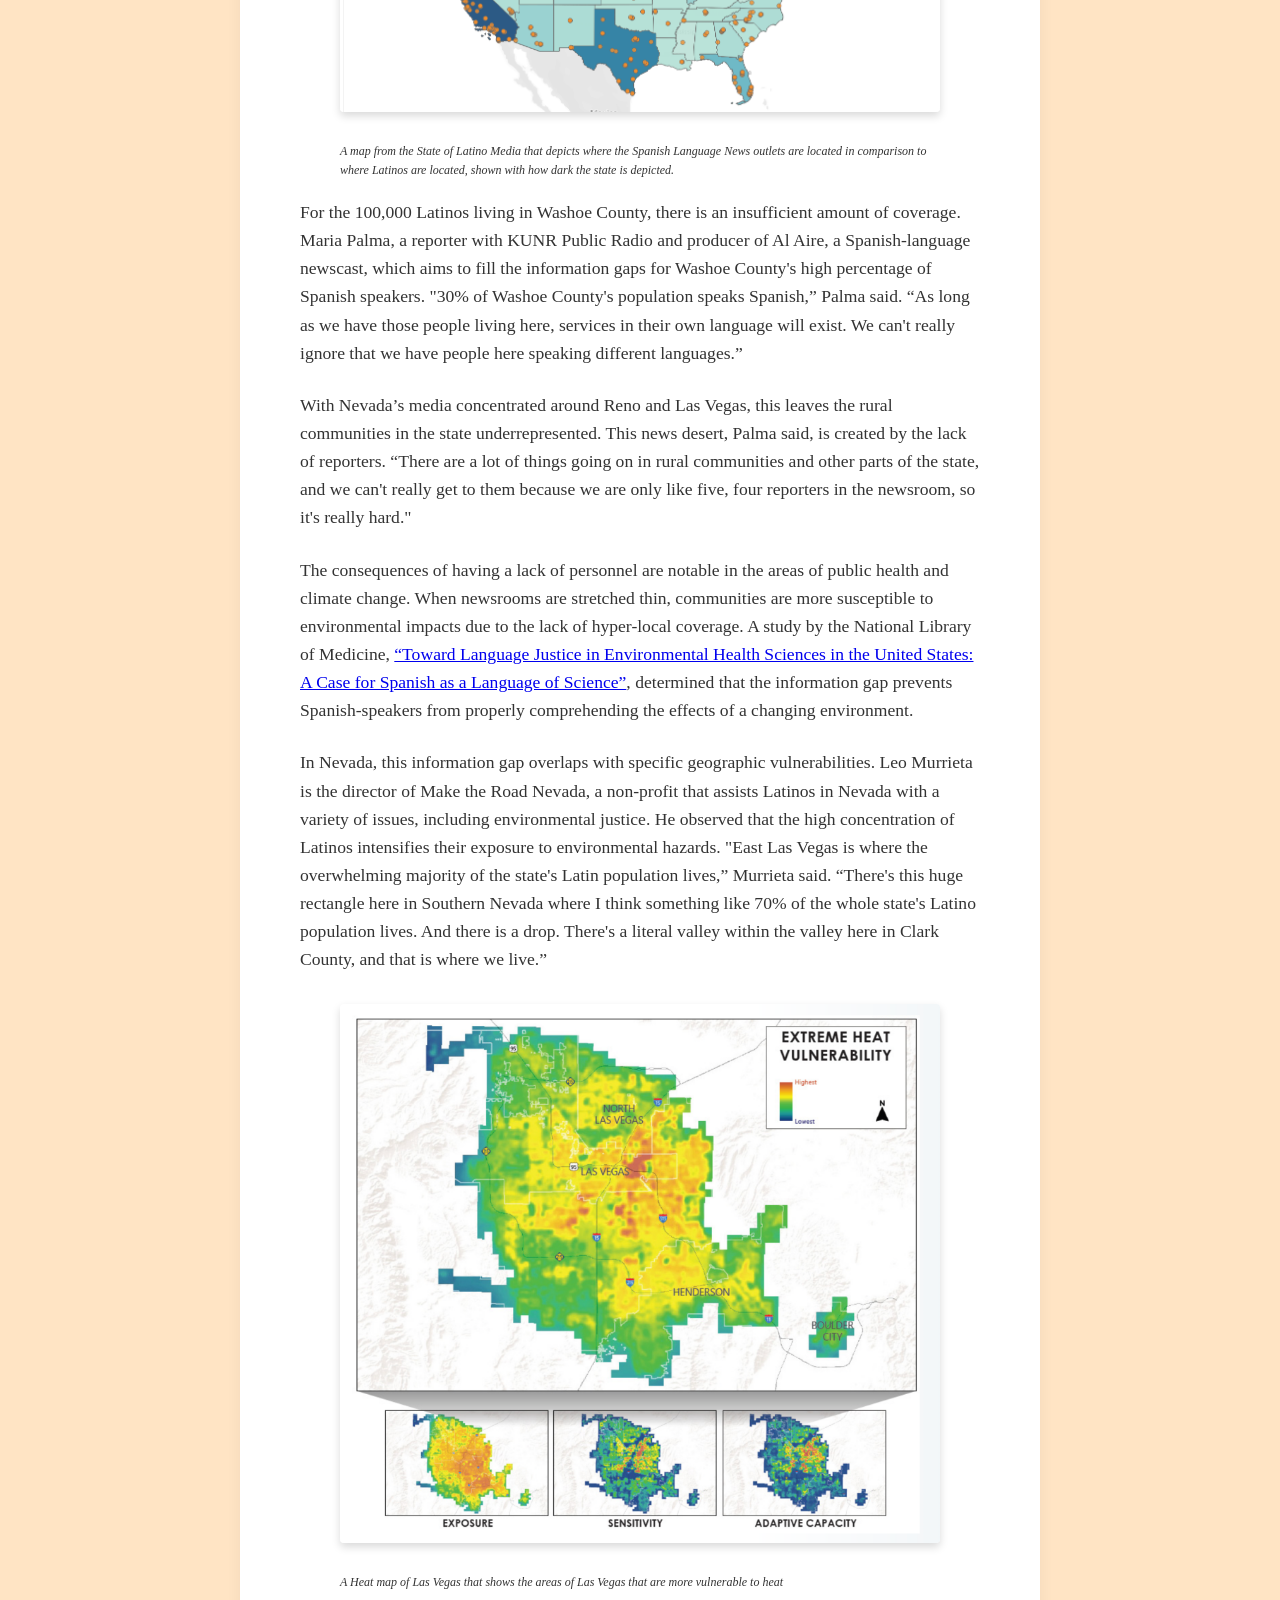
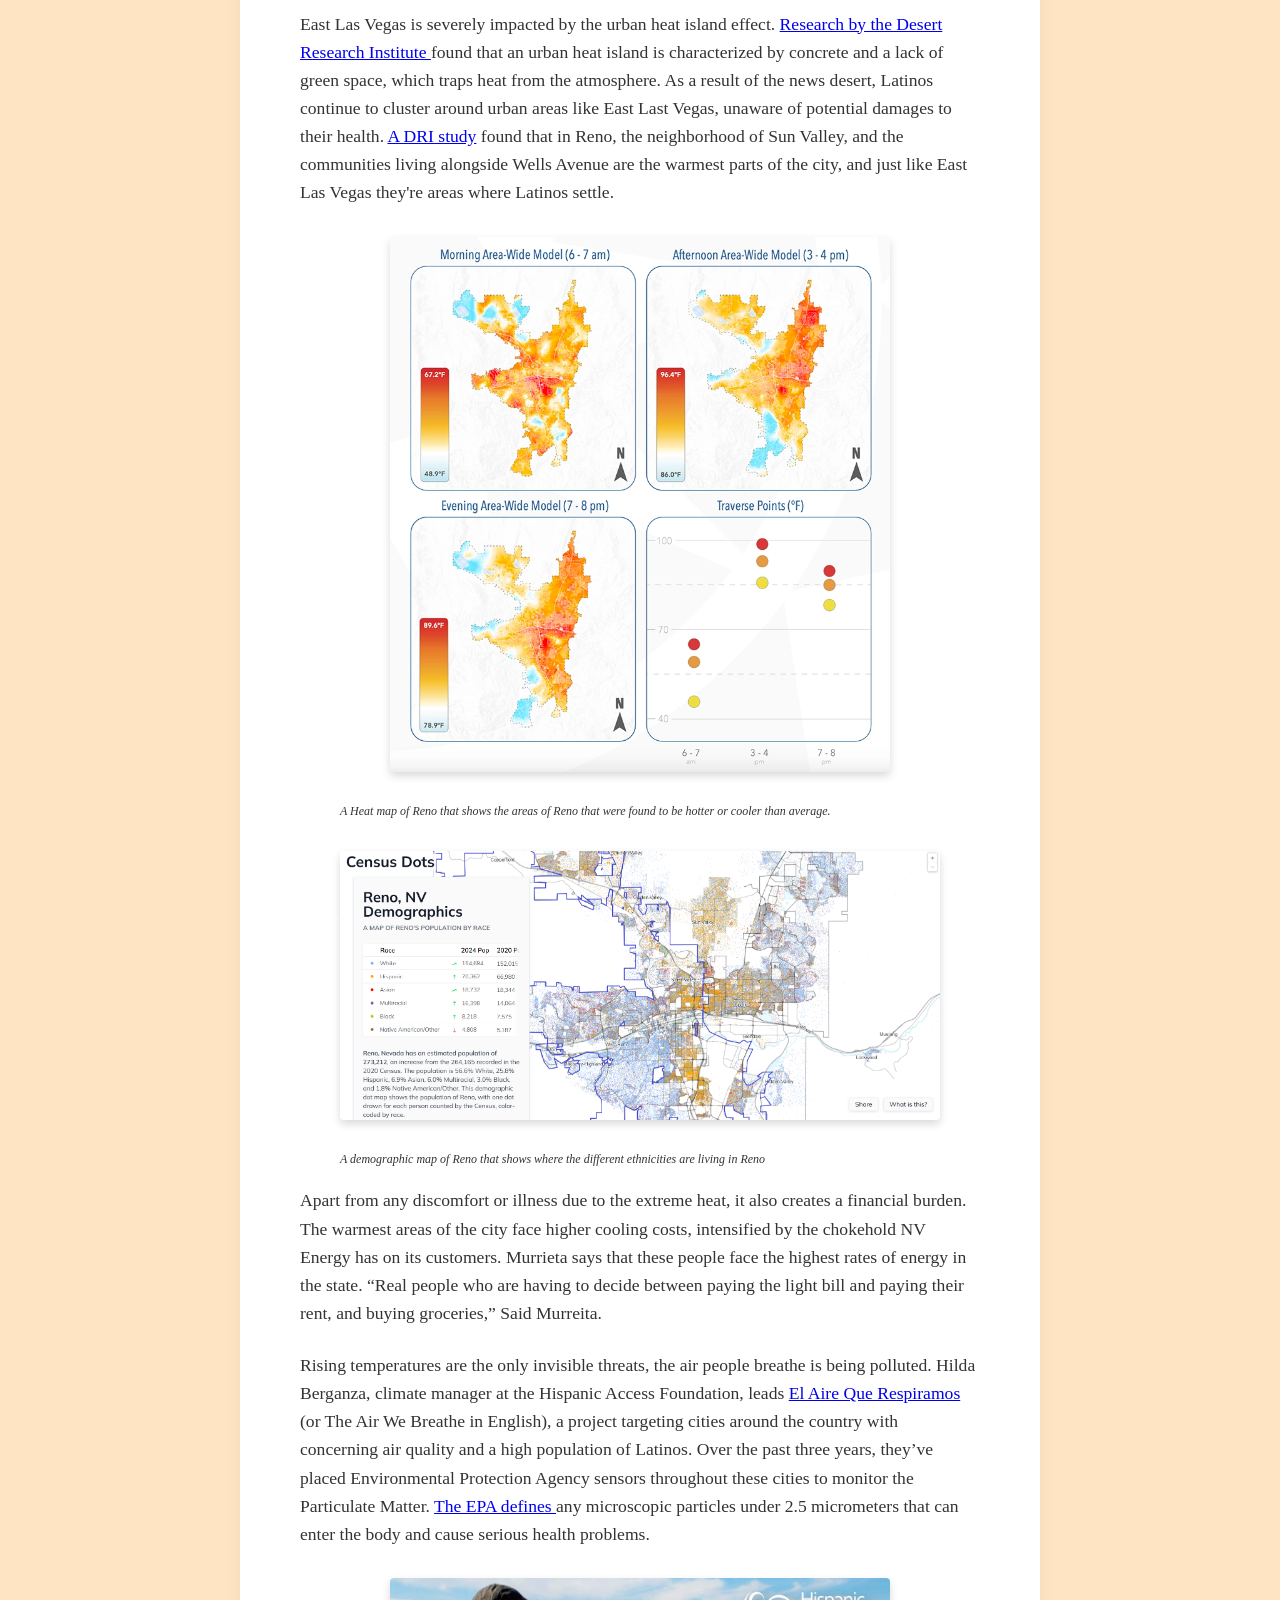
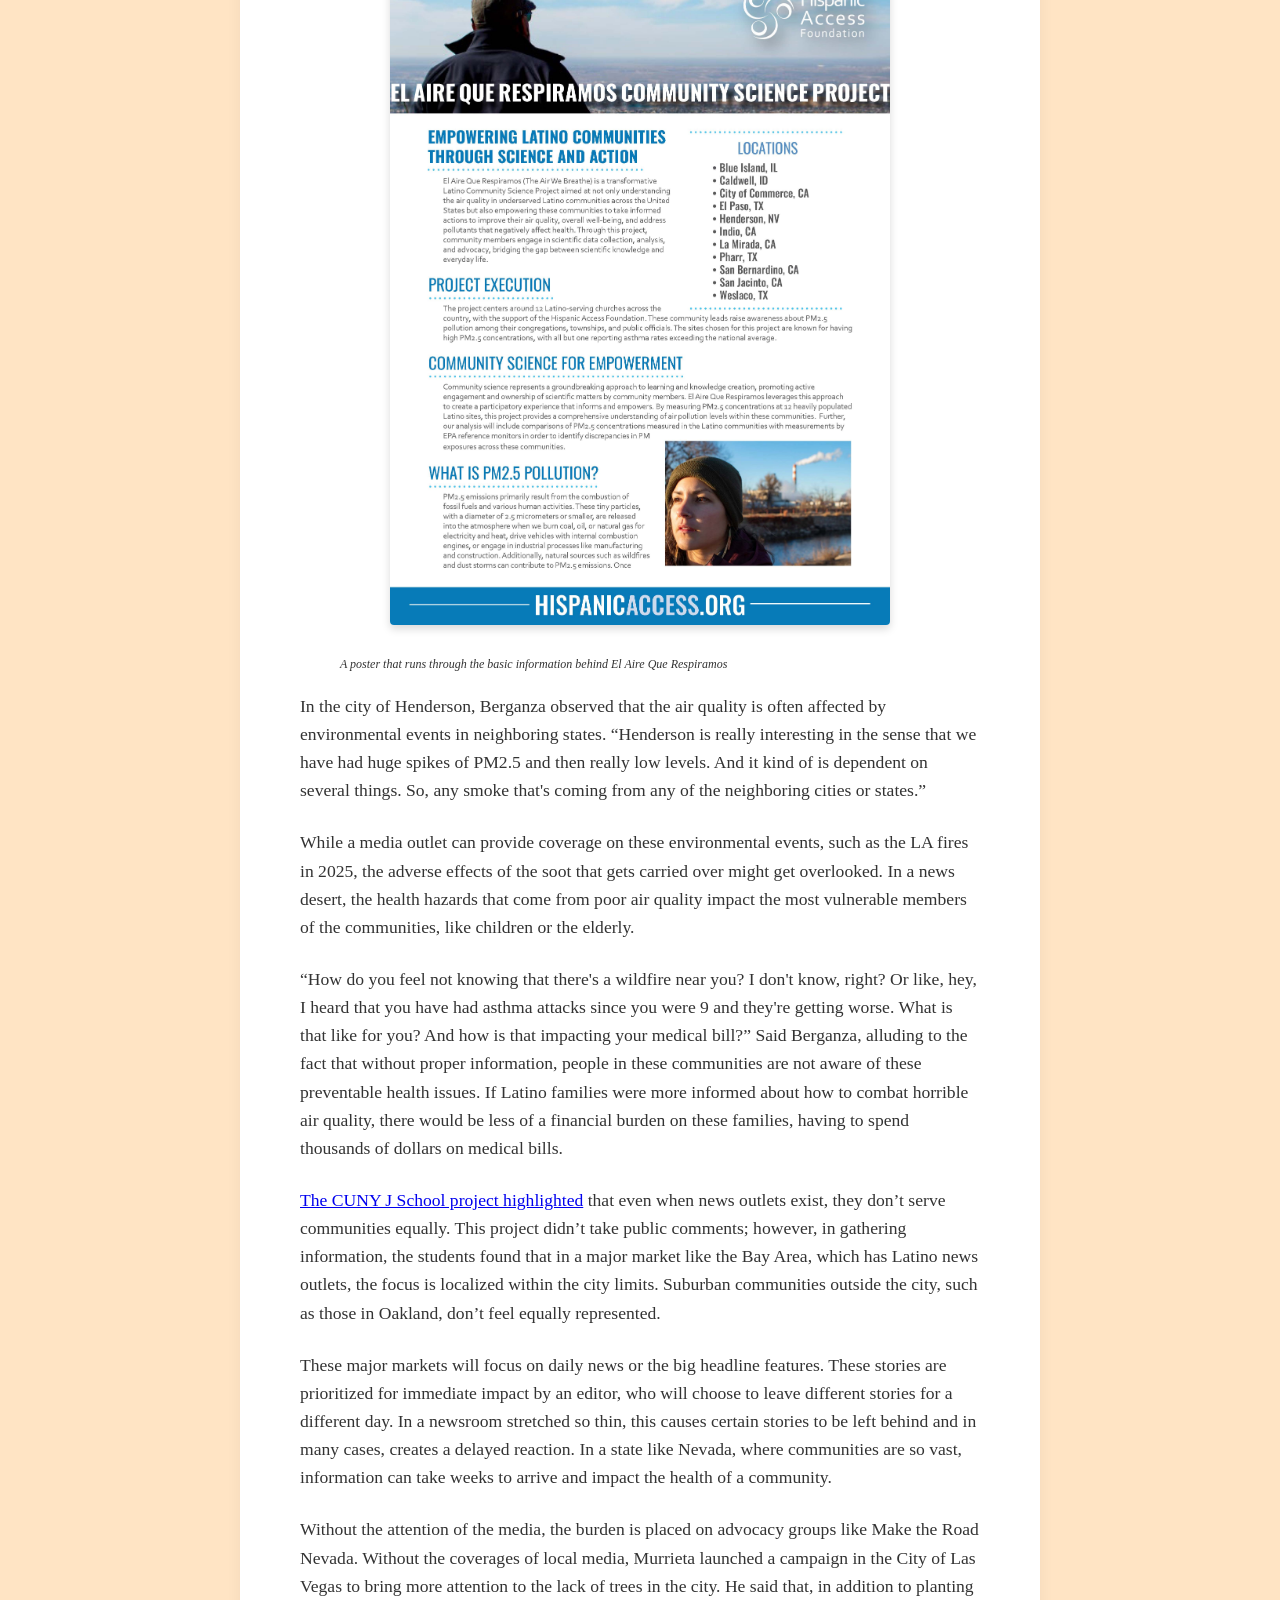
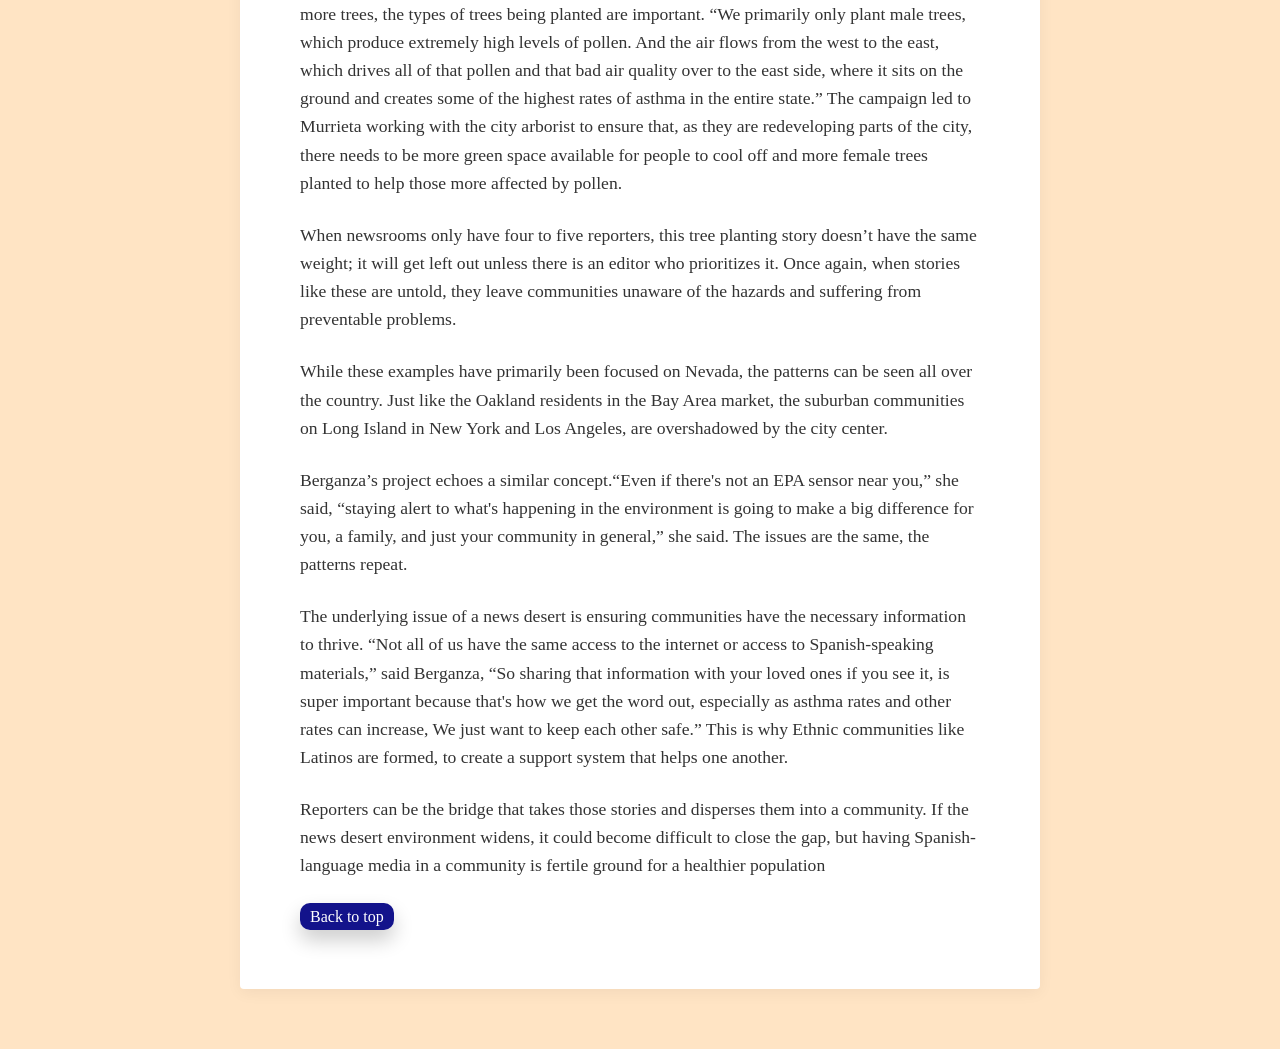
==== commit 57b2d220: "Update index.html" ====
--- a/index.html
+++ b/index.html
@@ -20,7 +20,7 @@
     <main>
         <section>
 <h3>
-<p>The release of the iPhone in 2007 decimated the classified ads for the news media that subsidized local media. Research by the <a href="https://www.gsb.stanford.edu/insights/surprising-link-between-craigslist-classified-ads-political-polarization#:~:text=The%20collapse%20of%20the%20classifieds,public%20at%20large%20less%20informed.">Stanford Graduate School of Business found that</a> this loss of classified ads impacted coverage of local politics, because it cost papers more to produce political news compared to entertainment and sports. This revenue vacuum forced local media to consolidate or terminate, stripping communities of their voice. </p>
+<p>The release of the iPhone in 2007 brought a new era in the world. While it ushered in the age of social media and gave people instant access to information, it decimated the classified ads that subsidized local media. Research by the <a href="https://www.gsb.stanford.edu/insights/surprising-link-between-craigslist-classified-ads-political-polarization#:~:text=The%20collapse%20of%20the%20classifieds,public%20at%20large%20less%20informed.">Stanford Graduate School of Business found that</a> this loss of classified ads impacted coverage of local politics, because it cost papers more to produce political news compared to entertainment and sports. This revenue vacuum forced local media to consolidate or terminate, stripping communities of their voice. </p>
 
 <p>
 The decline created what The Center for Innovation and Sustainability in Local Media <a href="https://www.cislm.org/what-exactly-is-a-news-desert/">defines as a news desert</a> "a community, either rural or urban, with limited access to the sort of credible and comprehensive news and information that feeds democracy at the grassroots level." For ethnic communities whose primary language isn’t English, this crisis is amplified. In markets where newsrooms are already strained, the loss of a single outlet creates a substantial information gap. </p>
@@ -50,11 +50,11 @@
 </section>
 <section>
 <p>
-For the 100,000 Latinos living in Washoe County, there is an insufficient amount of coverage. Maria Palma, a reporter with KUNR Public Radio and producer of Al Aire, a Spanish-language newscast. The program aims to fill the information gaps for Washoe County's high percentage of Spanish speakers. "30% of Washoe County's population speaks Spanish,” Palma said. “As long as we have those people living here, services in their own language will exist. We can't really ignore that we have people here speaking different languages.” 
+For the 100,000 Latinos living in Washoe County, there is an insufficient amount of coverage. Maria Palma, a reporter with KUNR Public Radio and producer of Al Aire, a Spanish-language newscast, which aims to fill the information gaps for Washoe County's high percentage of Spanish speakers. "30% of Washoe County's population speaks Spanish,” Palma said. “As long as we have those people living here, services in their own language will exist. We can't really ignore that we have people here speaking different languages.” 
 </p>
 
 <p>
-With Nevada’s media concentrated around Reno and Las Vegas, this leaves the rural communities in the state underrepresented. This news desert, Palma said, is created by the lack of reporters. “There are a lot of things going on in rural communities and other parts of the state, and we can't really get to them because we are only like five, four reporters in the newsroom, so it's really hard,” she said.
+With Nevada’s media concentrated around Reno and Las Vegas, this leaves the rural communities in the state underrepresented. This news desert, Palma said, is created by the lack of reporters. “There are a lot of things going on in rural communities and other parts of the state, and we can't really get to them because we are only like five, four reporters in the newsroom, so it's really hard."
 </p>
 </section>
 
@@ -73,7 +73,7 @@
 </figure>
 
 <p>
-East Las Vegas is severely impacted by the urban heat island effect.<a href="https://www.dri.edu/an-invisible-natural-disaster/">Research by the Desert Research Institute </a>found that an urban heat island is characterized by concrete and a lack of green space, which traps heat from the atmosphere. As a result of the news desert, Latinos continue to cluster around urban areas like East Last Vegas, unaware of potential damages to their health. <a href="https://www.dri.edu/reno-sparks-heat-mapping-project-releases-detailed-urban-heat-data/">A DRI study</a> found that in Reno, the neighborhood of Sun Valley, and the communities living alongside Wells Avenue are the warmest parts of the city, and just like East Las Vegas they're areas where Latinos settle.
+East Las Vegas is severely impacted by the urban heat island effect. <a href="https://www.dri.edu/an-invisible-natural-disaster/">Research by the Desert Research Institute </a>found that an urban heat island is characterized by concrete and a lack of green space, which traps heat from the atmosphere. As a result of the news desert, Latinos continue to cluster around urban areas like East Last Vegas, unaware of potential damages to their health. <a href="https://www.dri.edu/reno-sparks-heat-mapping-project-releases-detailed-urban-heat-data/">A DRI study</a> found that in Reno, the neighborhood of Sun Valley, and the communities living alongside Wells Avenue are the warmest parts of the city, and just like East Las Vegas they're areas where Latinos settle.
 </p>
 <section class="RenoImage">
 <figure>
@@ -102,7 +102,7 @@
 </figure>
 
 <p>
- In Las Vegas, particularly in Henderson, Berganza observed that the air quality is often affected by environmental events in neighboring states. “Henderson is really interesting in the sense that we have had huge spikes of PM2.5 and then really low levels. And it kind of is dependent on several things. So, any smoke that's coming from any of the neighboring cities or states.” 
+ In the city of Henderson, Berganza observed that the air quality is often affected by environmental events in neighboring states. “Henderson is really interesting in the sense that we have had huge spikes of PM2.5 and then really low levels. And it kind of is dependent on several things. So, any smoke that's coming from any of the neighboring cities or states.” 
 </p>
 
 <p>
@@ -120,17 +120,14 @@
 </p>
 
 <p>
-A media outlet focuses on daily stories or the big headlines. Those stories are prioritized for immediate impact by an editor, who will choose to leave different stories for a different day but often leaves other stories behind, especially in a newsroom stretched so thin. In many cases, this creates a delayed reaction; in a state like Nevada, where communities are so vast, information can take weeks to arrive.  
+These major markets will focus on daily news or the big headline features. These stories are prioritized for immediate impact by an editor, who will choose to leave different stories for a different day. In a newsroom stretched so thin, this causes certain stories to be left behind and in many cases, creates a delayed reaction. In a state like Nevada, where communities are so vast, information can take weeks to arrive and impact the health of a community.
 </p>
 
-<p>
-In overstretched newsrooms, editors have to prioritize stories with immediate impact, leaving other stories behind. In a state like Nevada with vast communities, the forgotten stories can create a delayed reaction to problems such as public health.
-</p> 
 </section>
 
 <section>
 <p>
-Without the attention of the media, the slack is often picked up by advocacy groups like Make the Road Nevada. For example, Murrieta launched a campaign in the City of Las Vegas to bring more attention to the lack of trees in the city. He said that, in addition to planting more trees, the types of trees being planted are important. “We primarily only plant male trees, which produce extremely high levels of pollen. And the air flows from the west to the east, which drives all of that pollen and that bad air quality over to the east side, where it sits on the ground and creates some of the highest rates of asthma in the entire state.” The campaign led to Murrieta working with the city arborist to ensure that, as they are redeveloping parts of the city, there needs to be more green space available for people to cool off and more female trees planted to help those more affected by pollen. 
+Without the attention of the media, the burden is placed on advocacy groups like Make the Road Nevada. Without the coverages of local media, Murrieta launched a campaign in the City of Las Vegas to bring more attention to the lack of trees in the city. He said that, in addition to planting more trees, the types of trees being planted are important. “We primarily only plant male trees, which produce extremely high levels of pollen. And the air flows from the west to the east, which drives all of that pollen and that bad air quality over to the east side, where it sits on the ground and creates some of the highest rates of asthma in the entire state.” The campaign led to Murrieta working with the city arborist to ensure that, as they are redeveloping parts of the city, there needs to be more green space available for people to cool off and more female trees planted to help those more affected by pollen. 
 </p>
  
 <p>
@@ -148,7 +145,7 @@
 </p>
 
 <p>
-The underlying issue of a news desert is ensuring communities have the necessary information to thrive. “Not all of us have the same access to the internet or access to Spanish-speaking materials across the nation,” said Berganza, “So sharing that information with your loved ones if you see it, is super important because that's how we get the word out, especially as asthma rates and other rates can increase, We just want to keep each other safe.” This is why Ethnic communities like Latinos are formed, to create a support system that helps one another. 
+The underlying issue of a news desert is ensuring communities have the necessary information to thrive. “Not all of us have the same access to the internet or access to Spanish-speaking materials,” said Berganza, “So sharing that information with your loved ones if you see it, is super important because that's how we get the word out, especially as asthma rates and other rates can increase, We just want to keep each other safe.” This is why Ethnic communities like Latinos are formed, to create a support system that helps one another. 
 </p>
 
 <p>
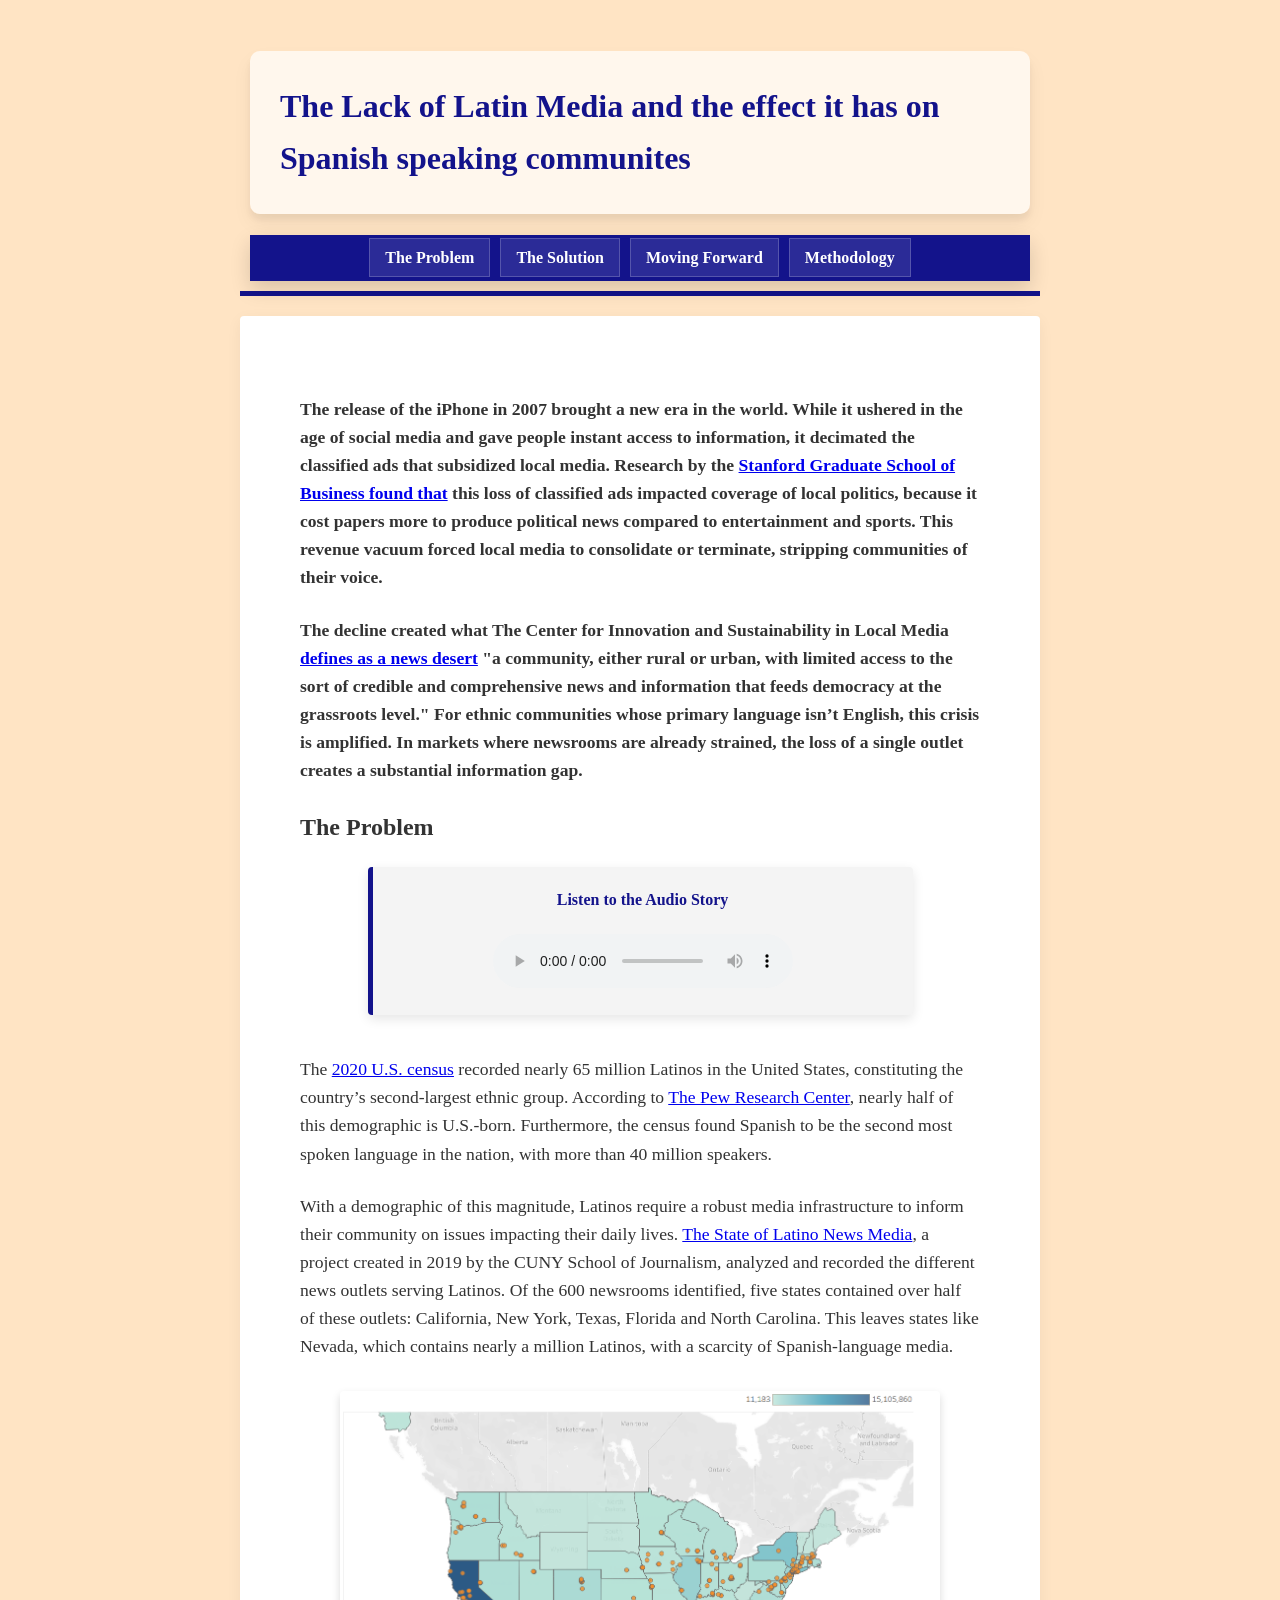
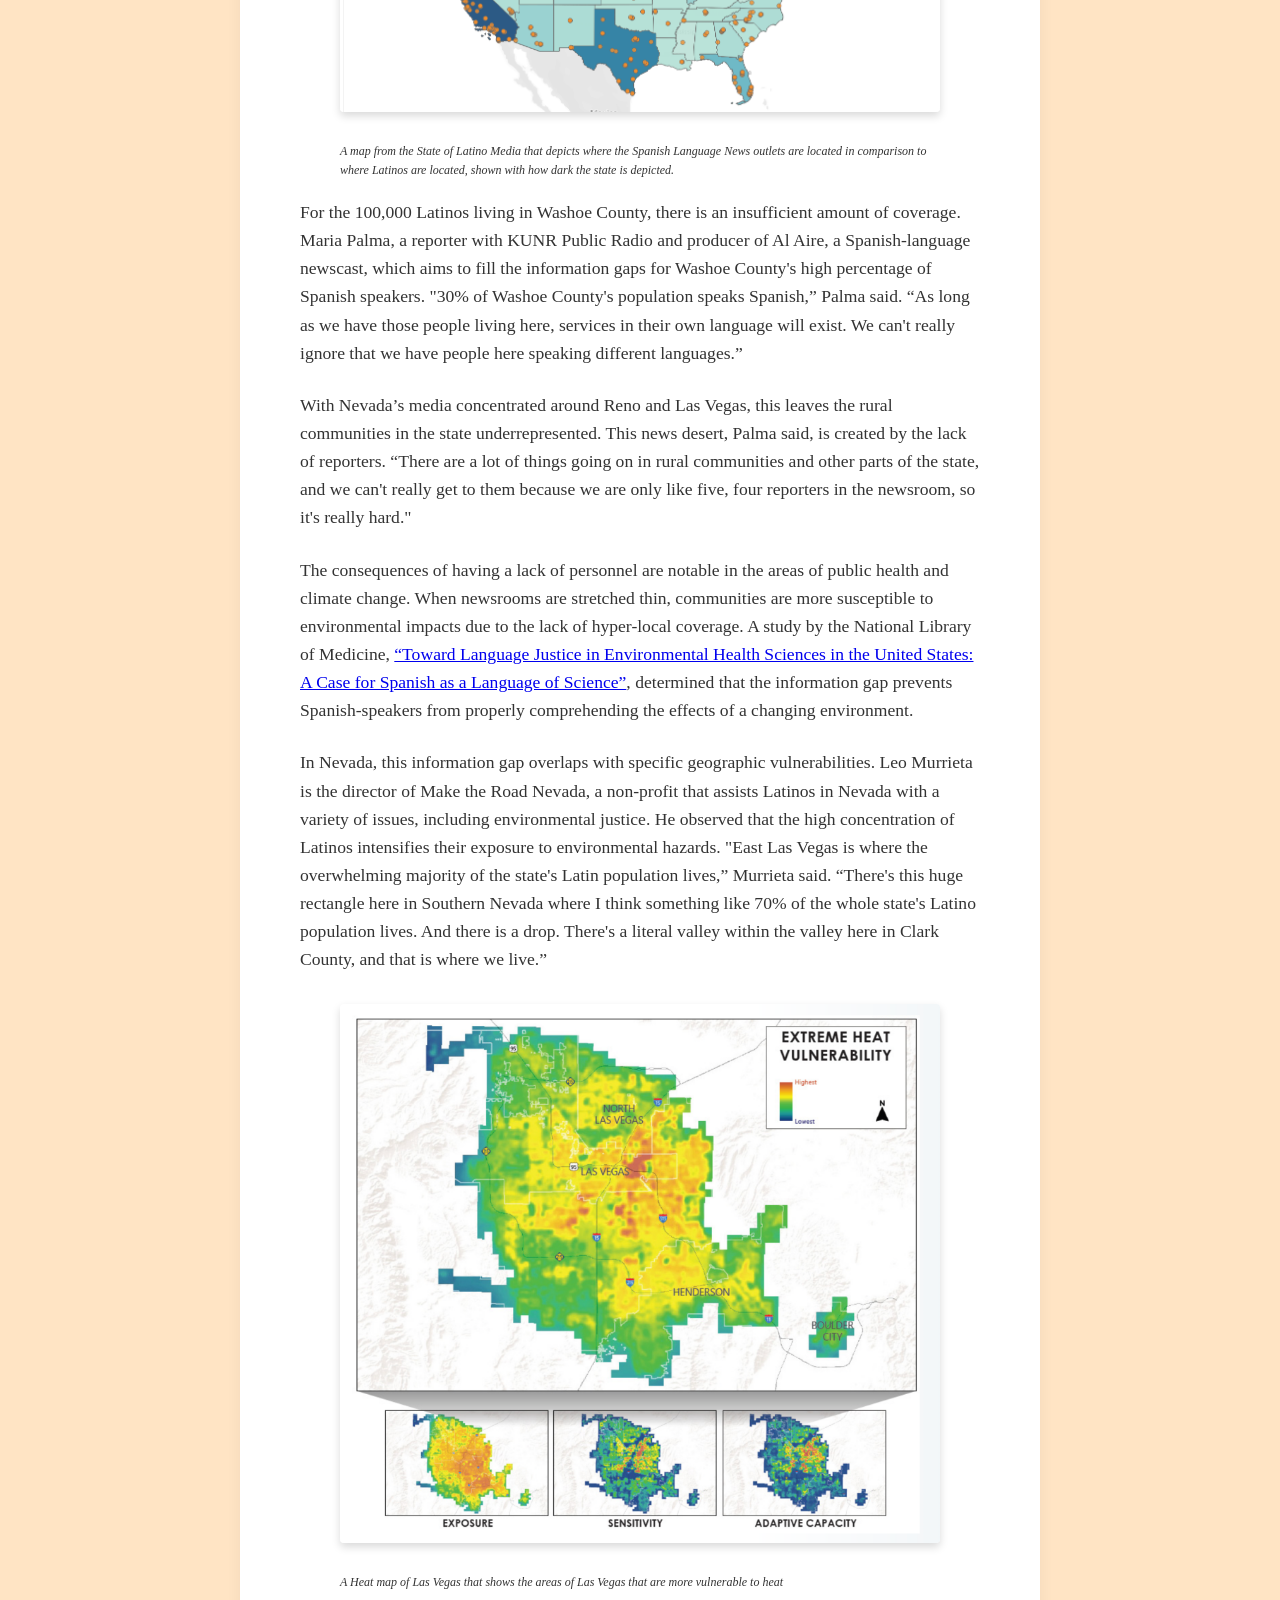
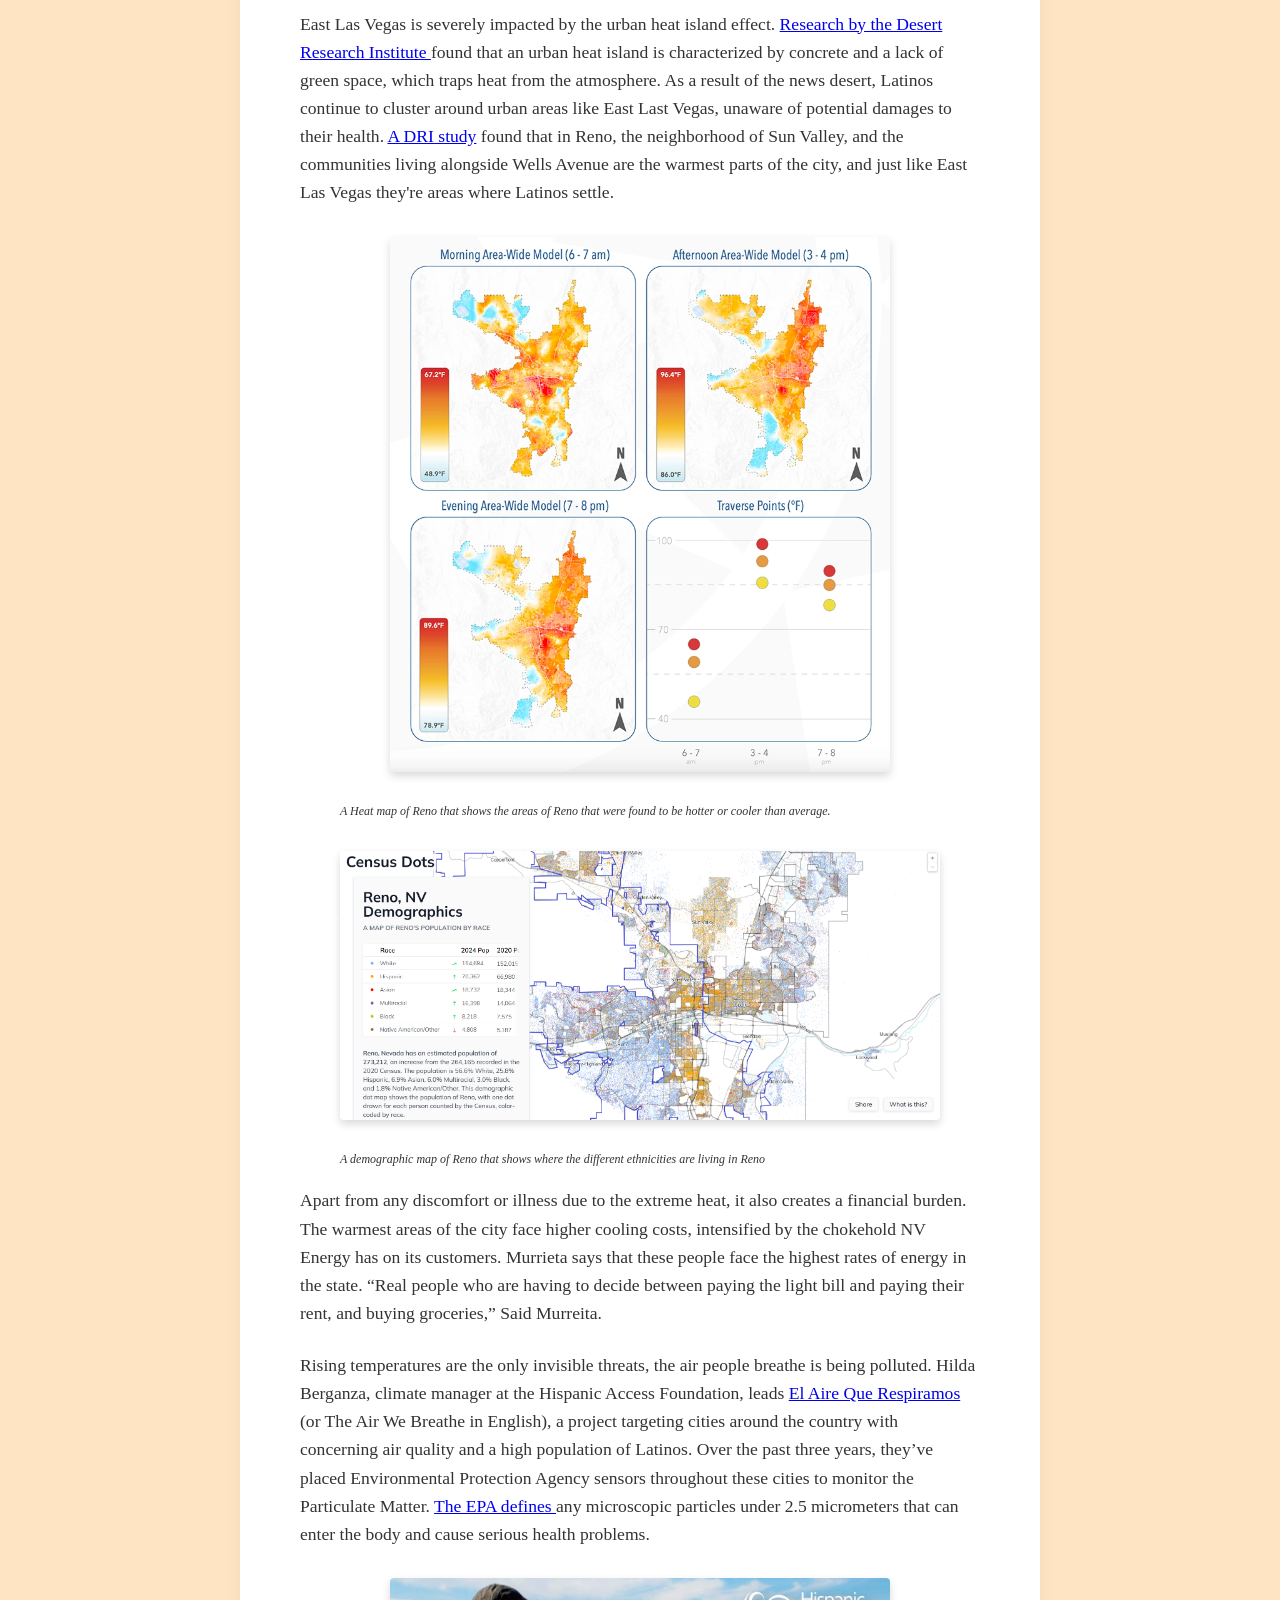
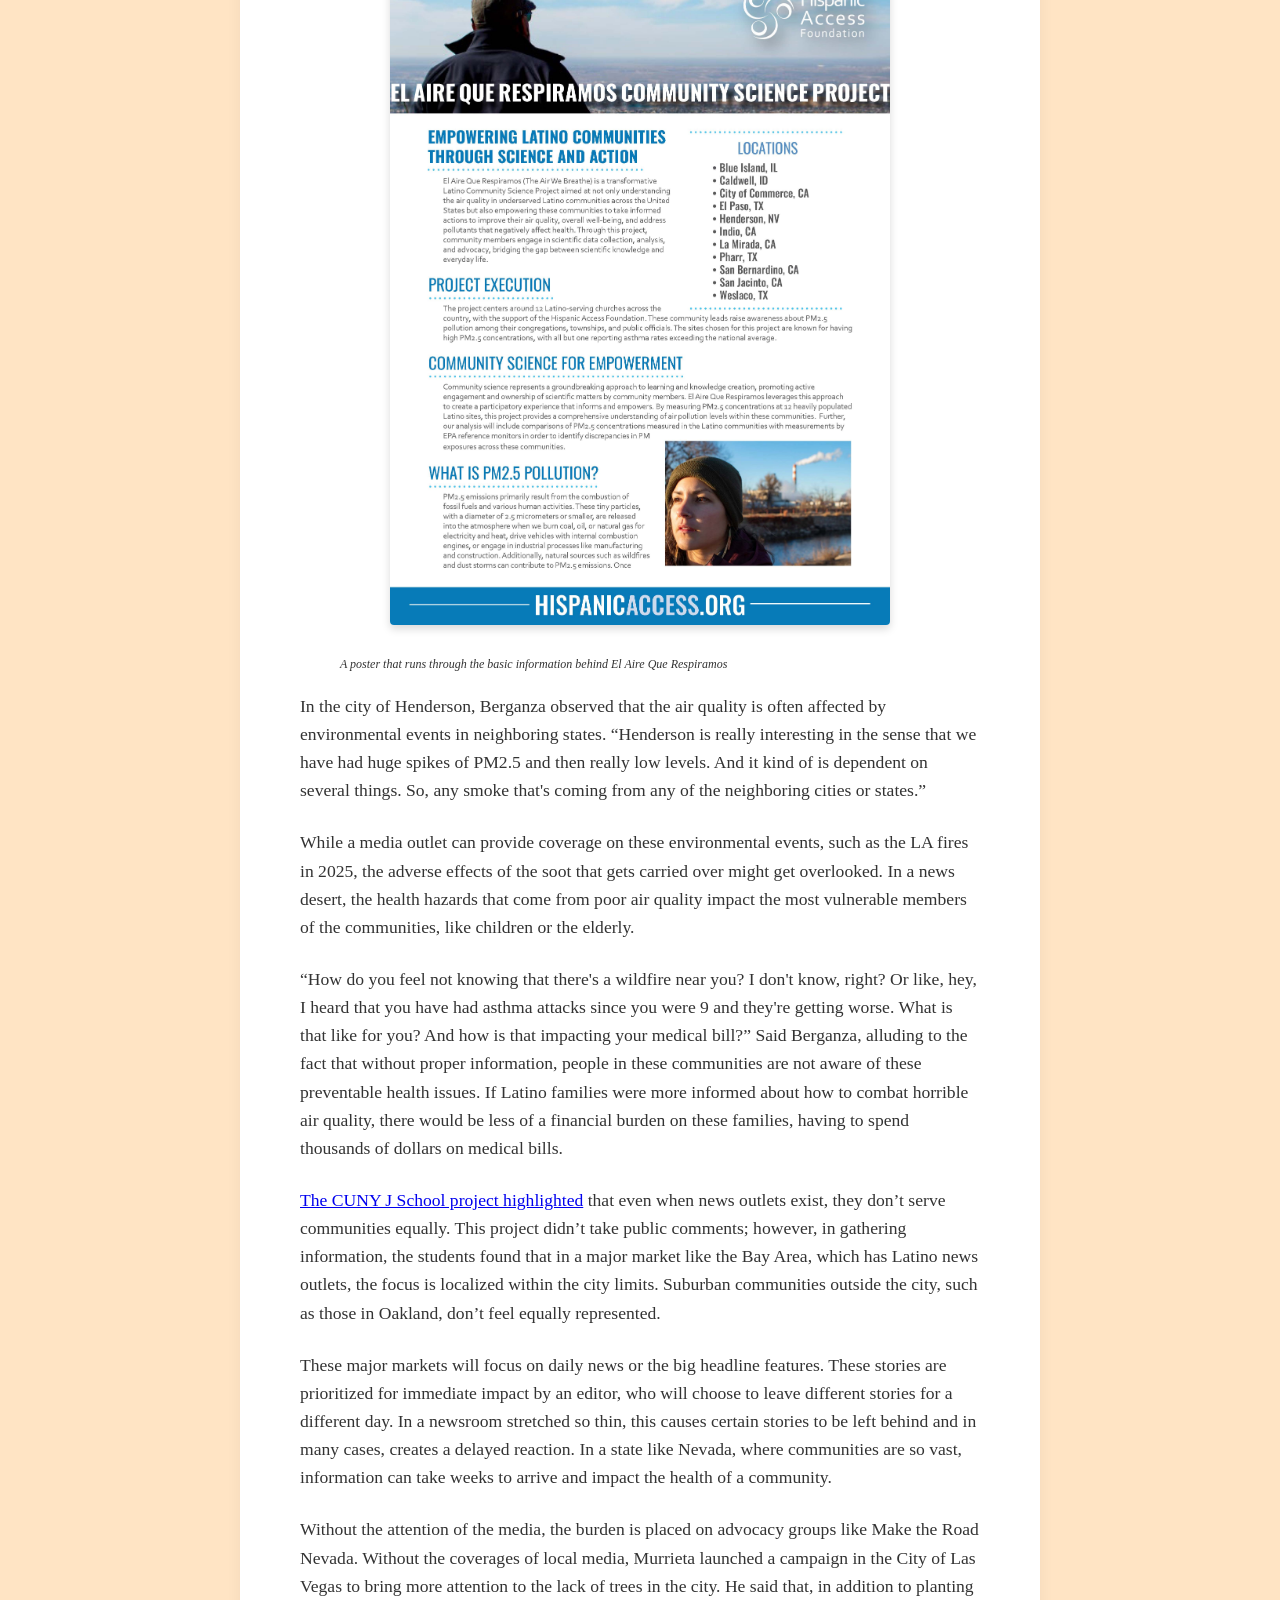
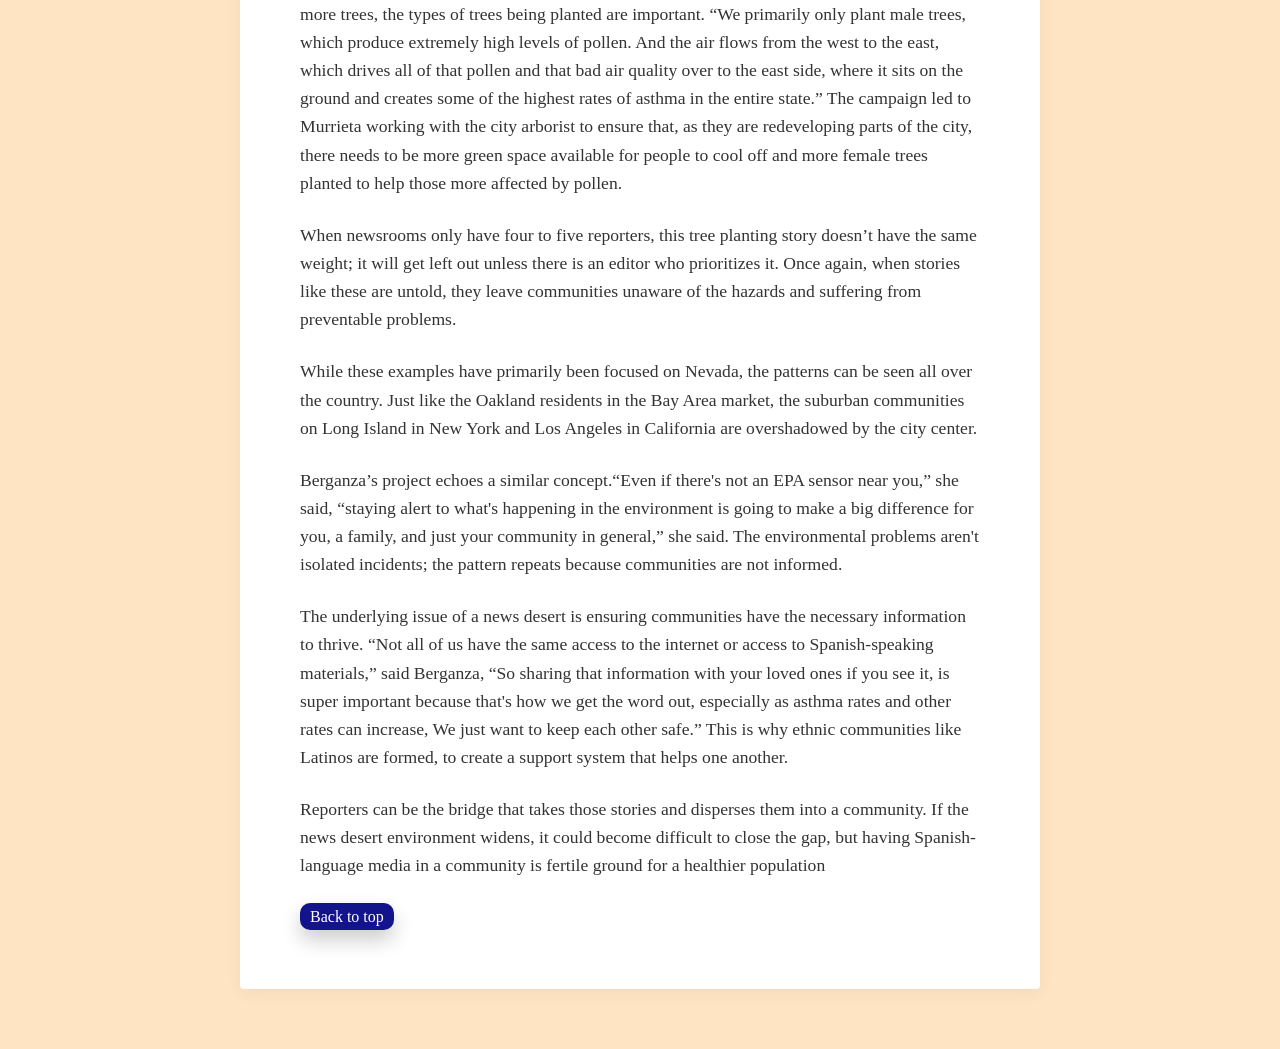
==== commit 4b45488a: "Update index.html" ====
--- a/index.html
+++ b/index.html
@@ -30,7 +30,7 @@
 <section class="Audio">
             <h4>Listen to the Audio Story</h4>
             <audio controls>
-  <source src="Thesis 1.mp3" type="audio/mp3">
+  <source src="Thesis 1 v2.mp3" type="audio/mp3">
 Your browser does not support the audio element.
             </audio>
 </section>
@@ -137,15 +137,15 @@
 
 <section>
 <p>
-While these examples have primarily been focused on Nevada, the patterns can be seen all over the country. Just like the Oakland residents in the Bay Area market, the suburban communities on Long Island in New York and Los Angeles, are overshadowed by the city center. 
+While these examples have primarily been focused on Nevada, the patterns can be seen all over the country. Just like the Oakland residents in the Bay Area market, the suburban communities on Long Island in New York and Los Angeles in California are overshadowed by the city center. 
 </p>
 
 <p>
-Berganza’s project echoes a similar concept.“Even if there's not an EPA sensor near you,” she said, “staying alert to what's happening in the environment is going to make a big difference for you, a family, and just your community in general,” she said. The issues are the same, the patterns repeat. 
+Berganza’s project echoes a similar concept.“Even if there's not an EPA sensor near you,” she said, “staying alert to what's happening in the environment is going to make a big difference for you, a family, and just your community in general,” she said. The environmental problems aren't isolated incidents; the pattern repeats because communities are not informed. 
 </p>
 
 <p>
-The underlying issue of a news desert is ensuring communities have the necessary information to thrive. “Not all of us have the same access to the internet or access to Spanish-speaking materials,” said Berganza, “So sharing that information with your loved ones if you see it, is super important because that's how we get the word out, especially as asthma rates and other rates can increase, We just want to keep each other safe.” This is why Ethnic communities like Latinos are formed, to create a support system that helps one another. 
+The underlying issue of a news desert is ensuring communities have the necessary information to thrive. “Not all of us have the same access to the internet or access to Spanish-speaking materials,” said Berganza, “So sharing that information with your loved ones if you see it, is super important because that's how we get the word out, especially as asthma rates and other rates can increase, We just want to keep each other safe.” This is why ethnic communities like Latinos are formed, to create a support system that helps one another. 
 </p>
 
 <p>
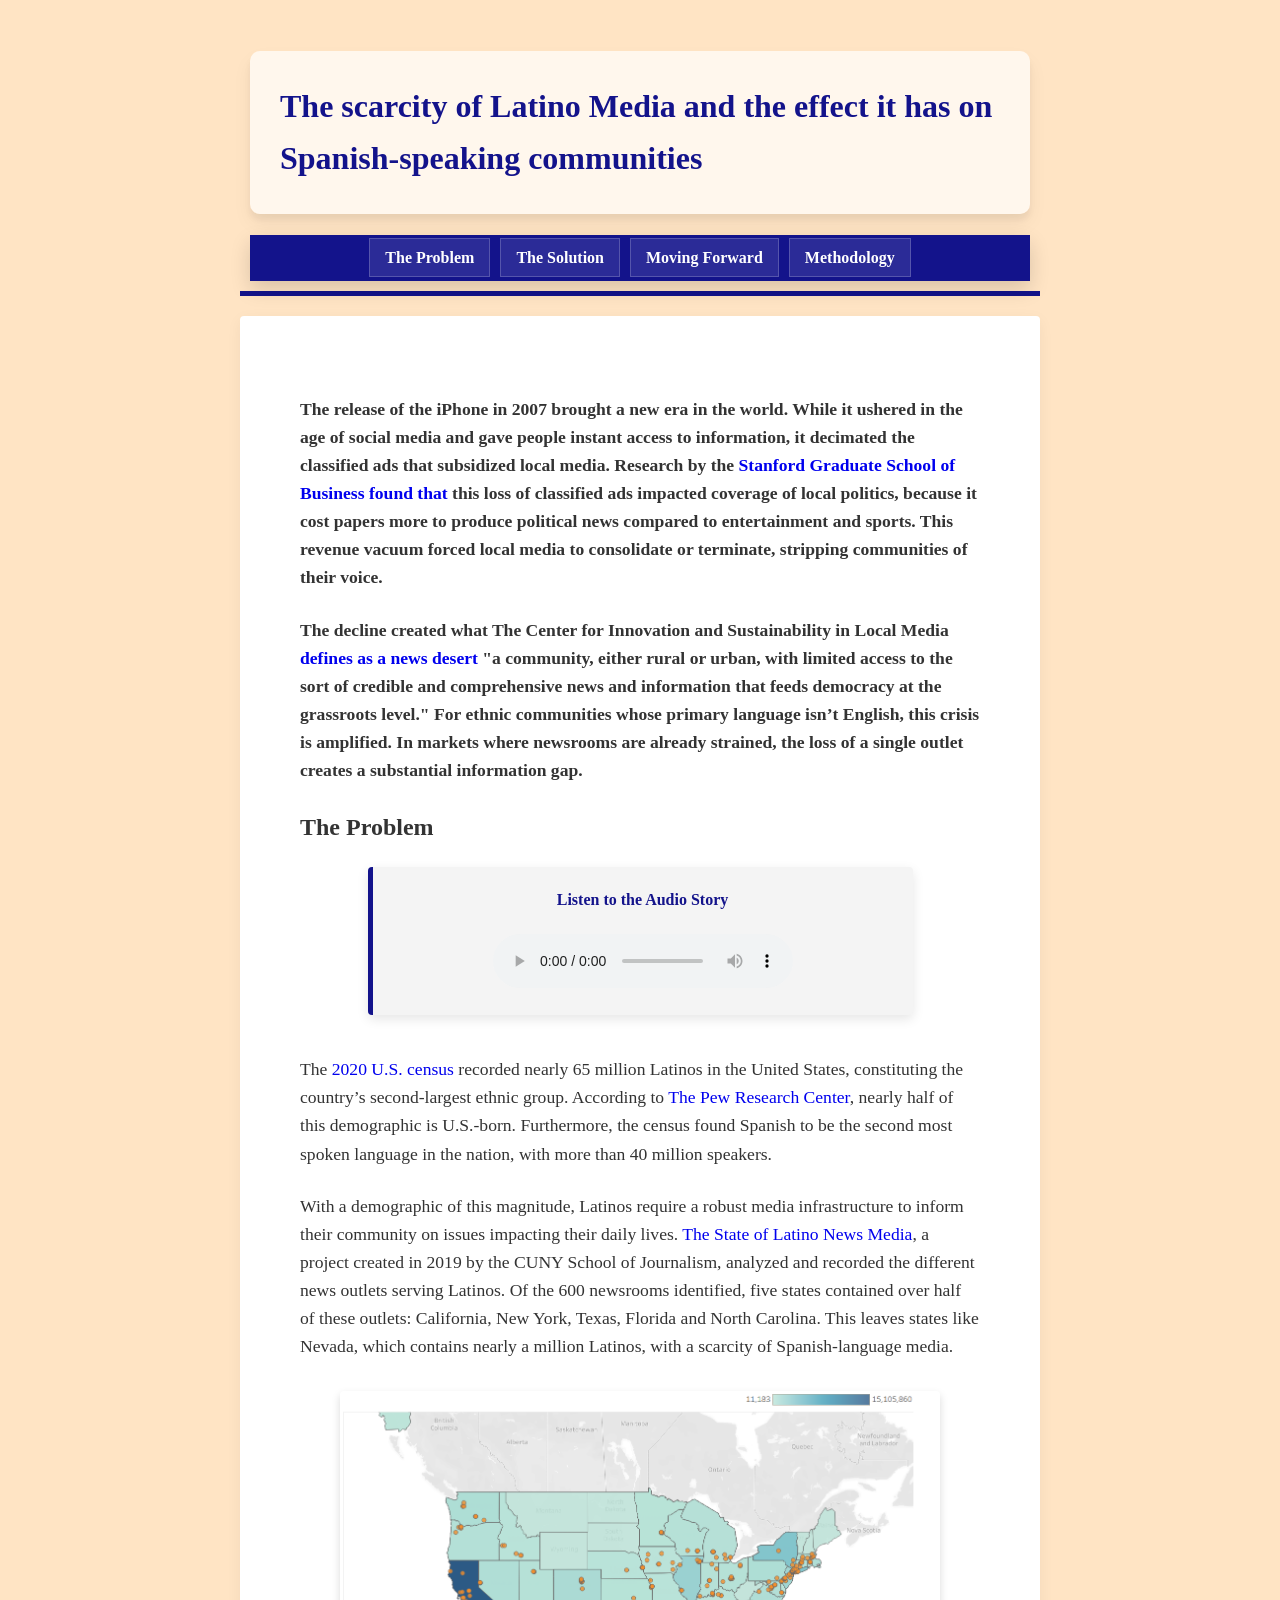
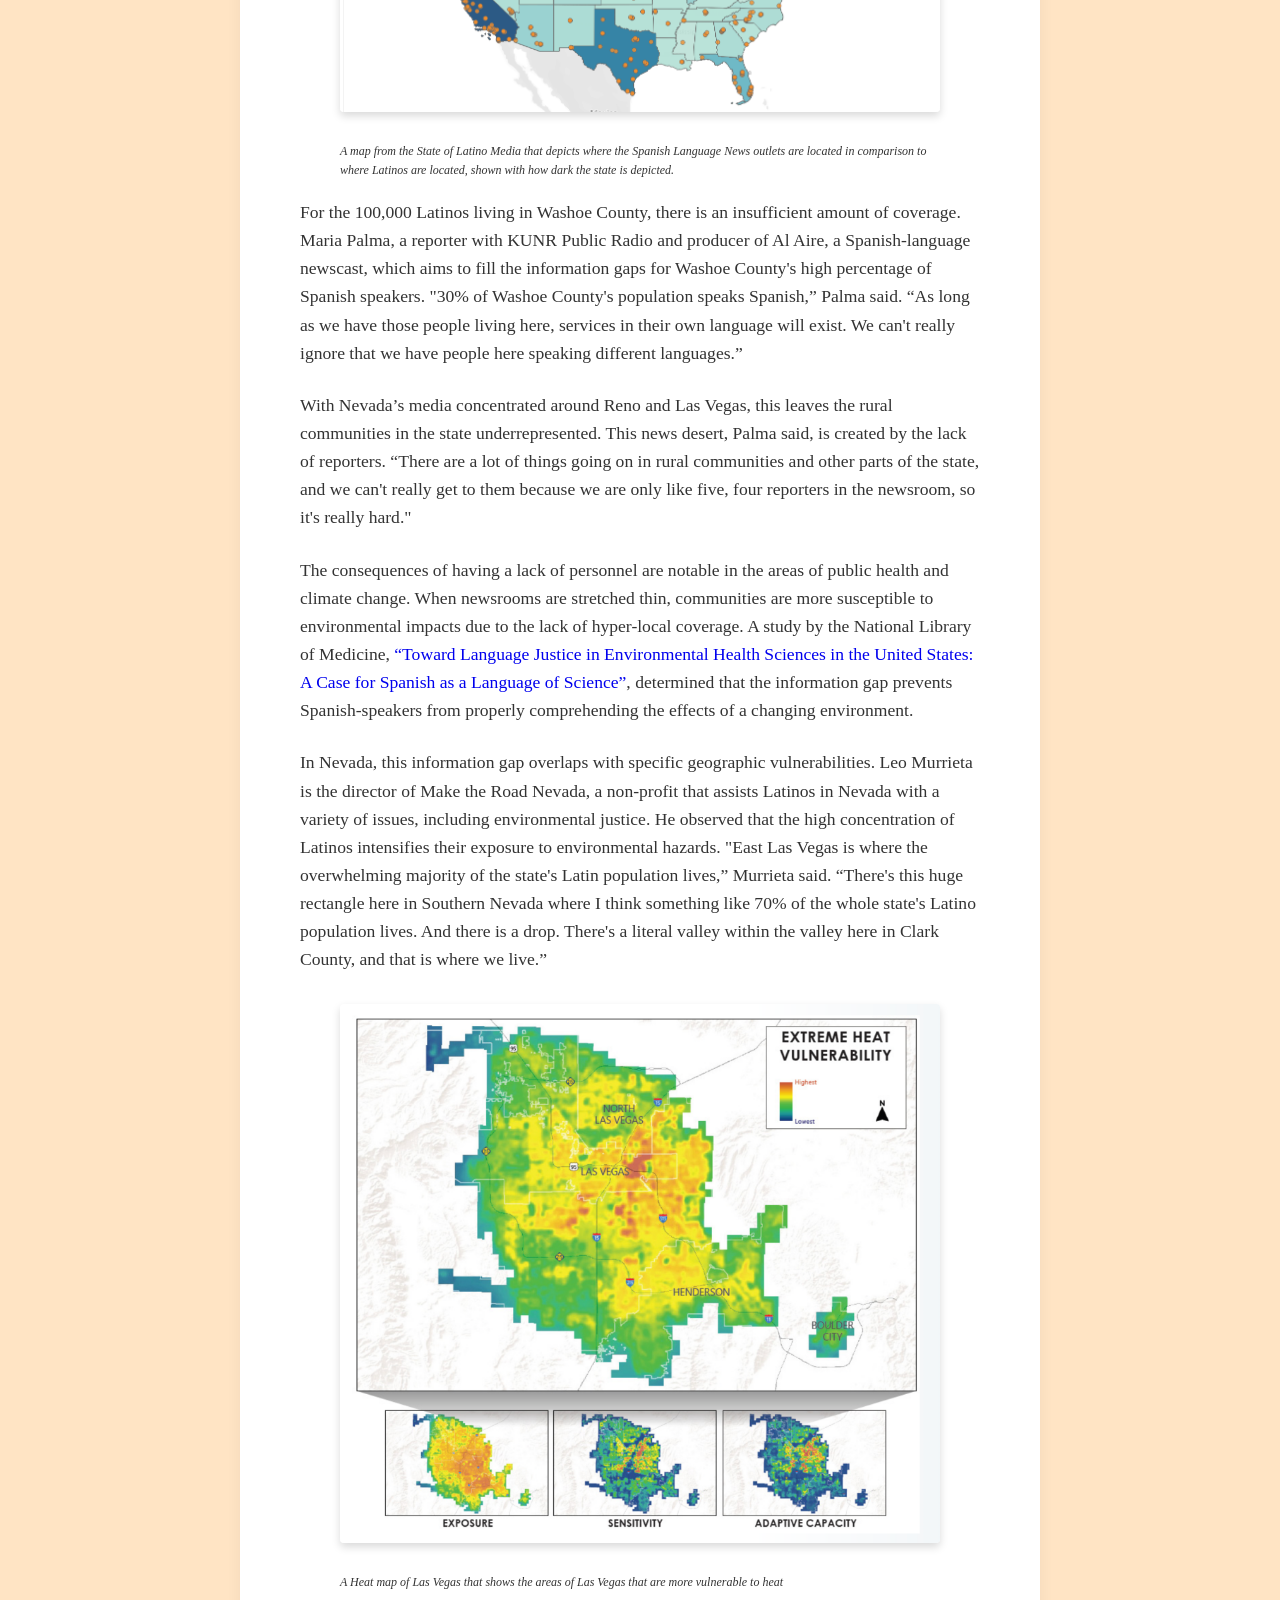
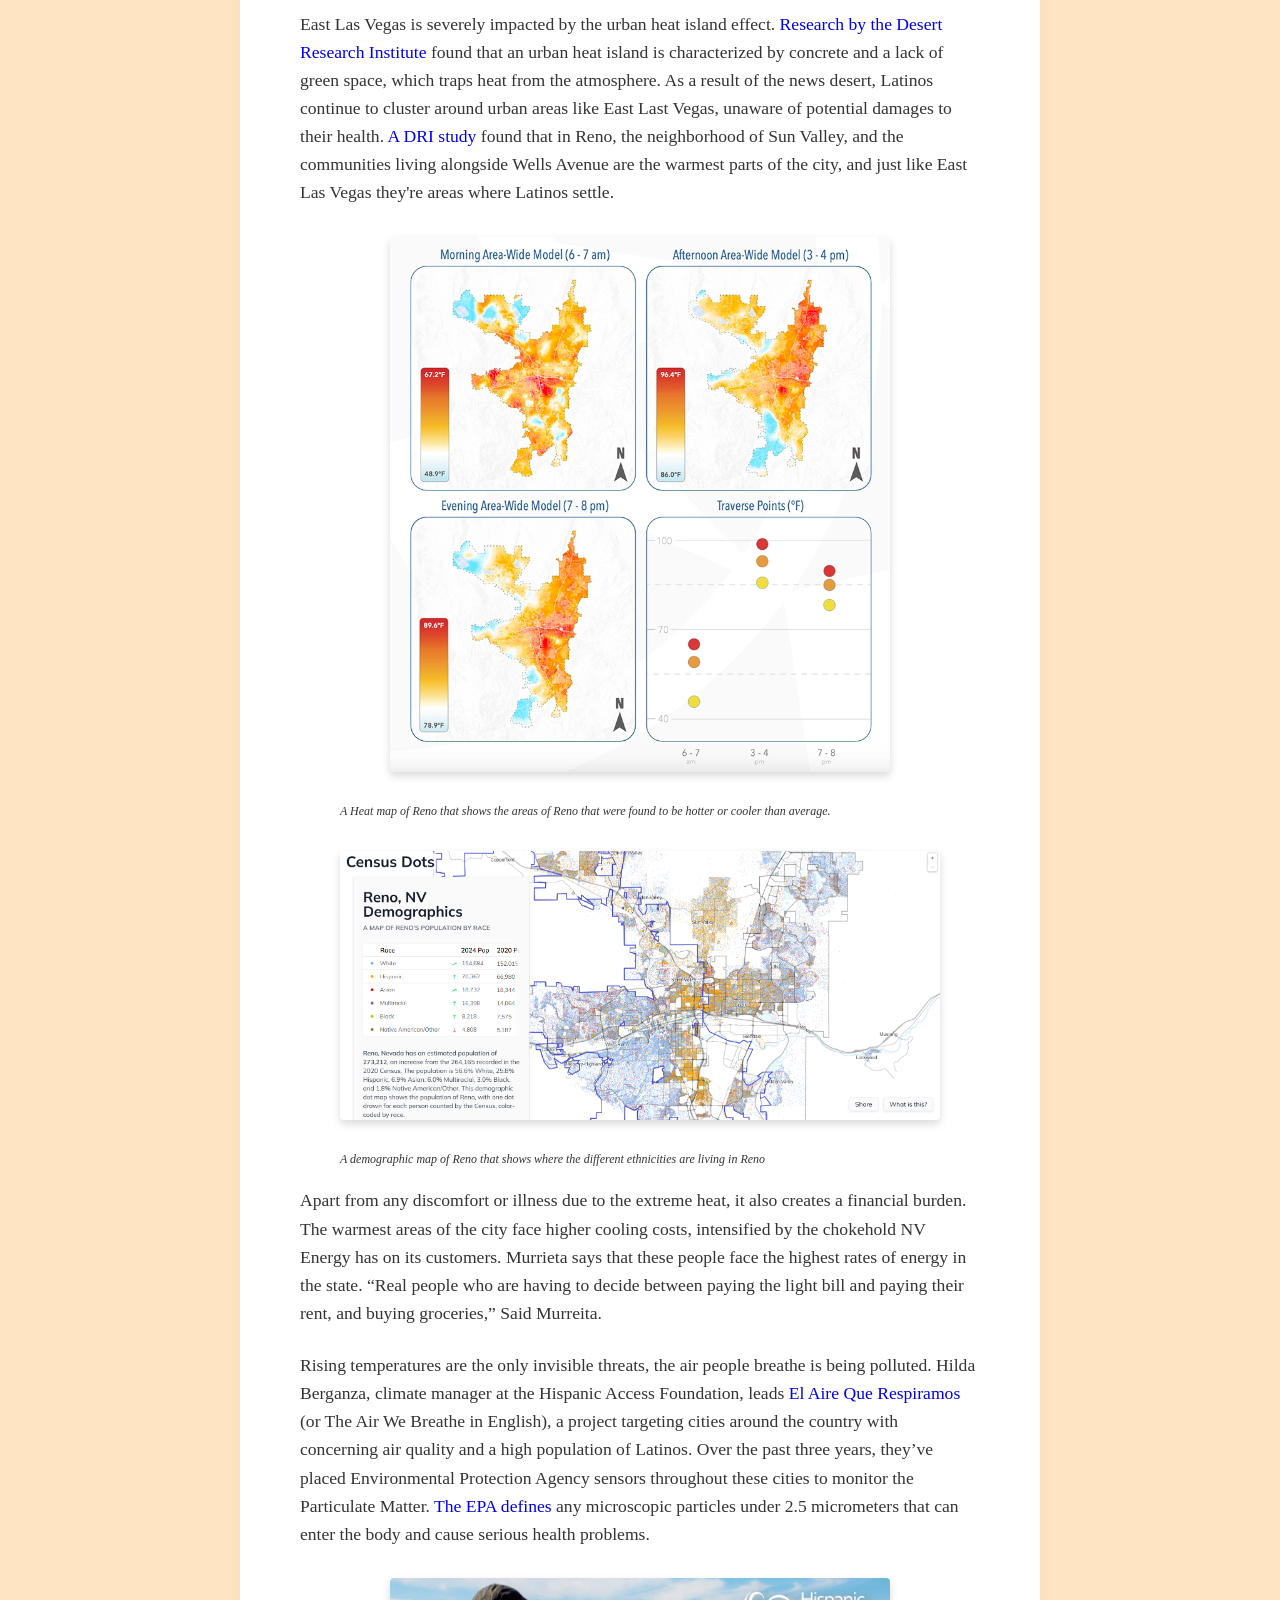
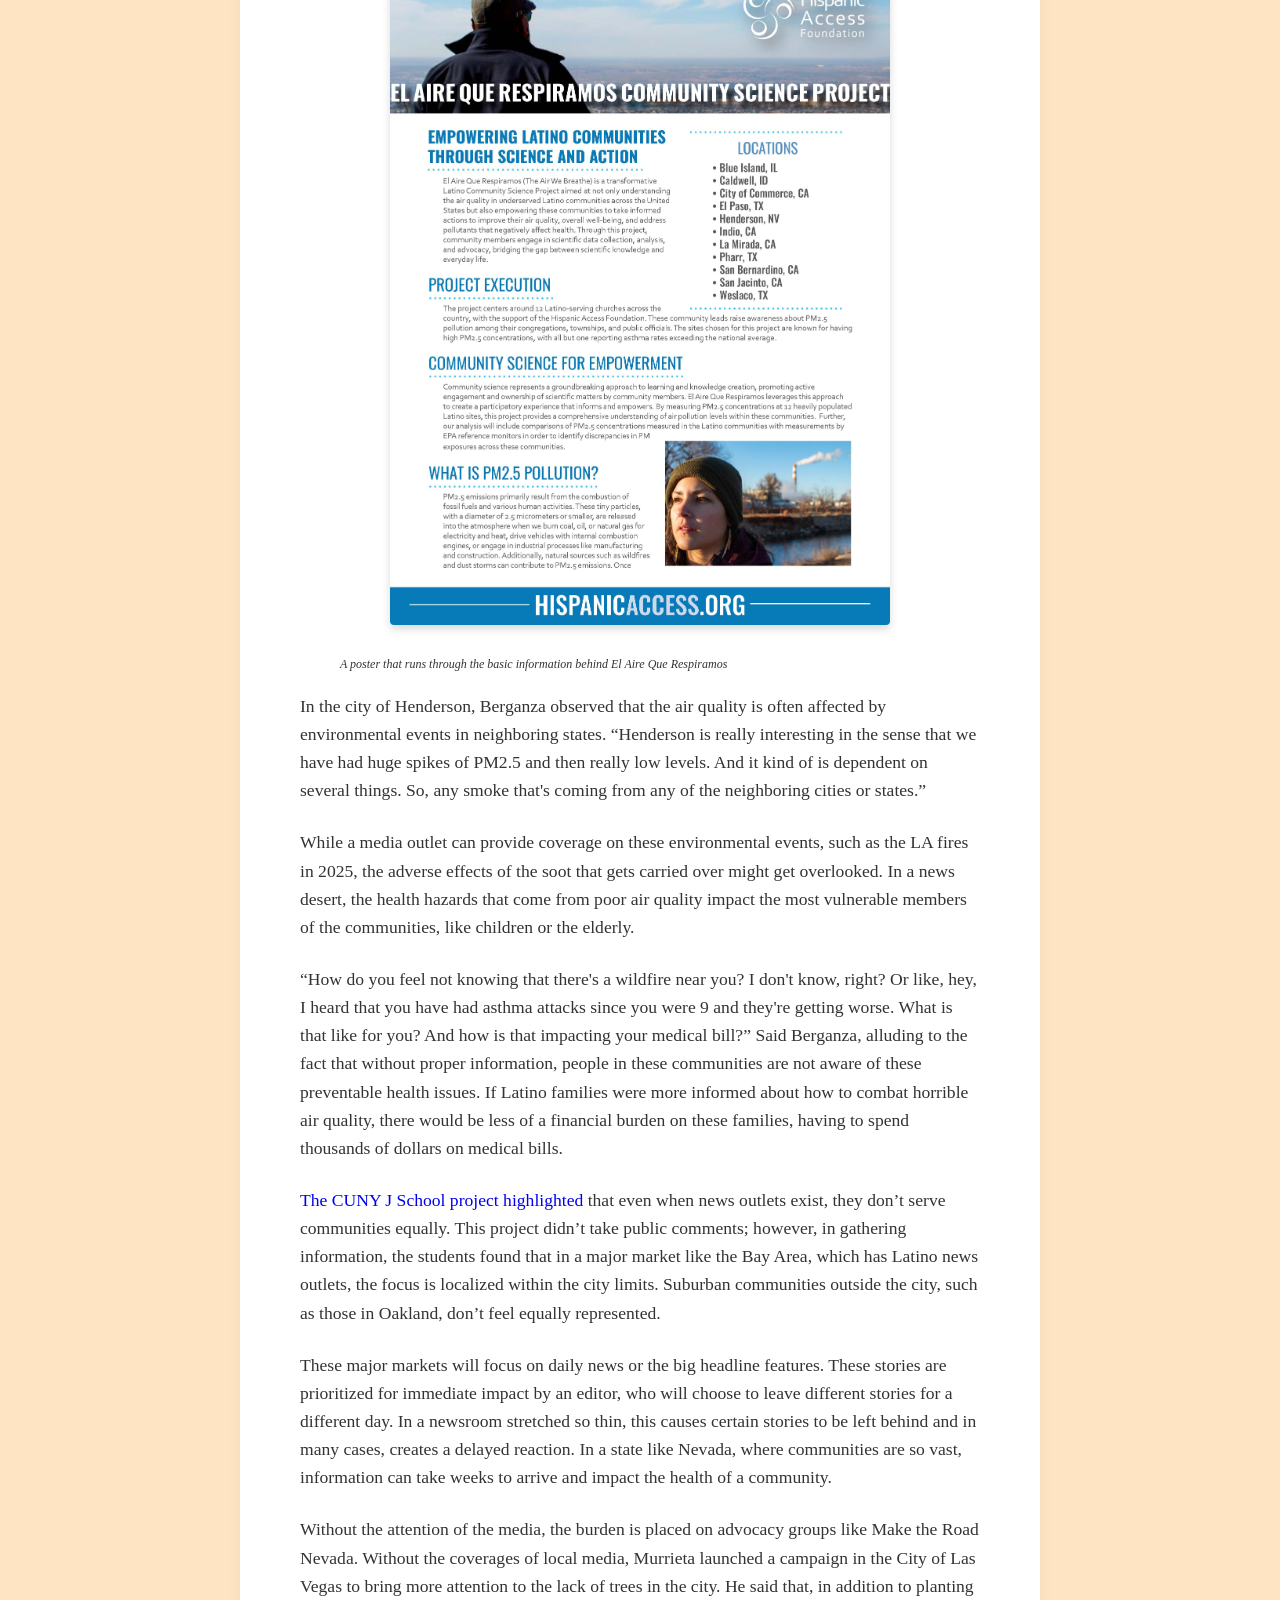
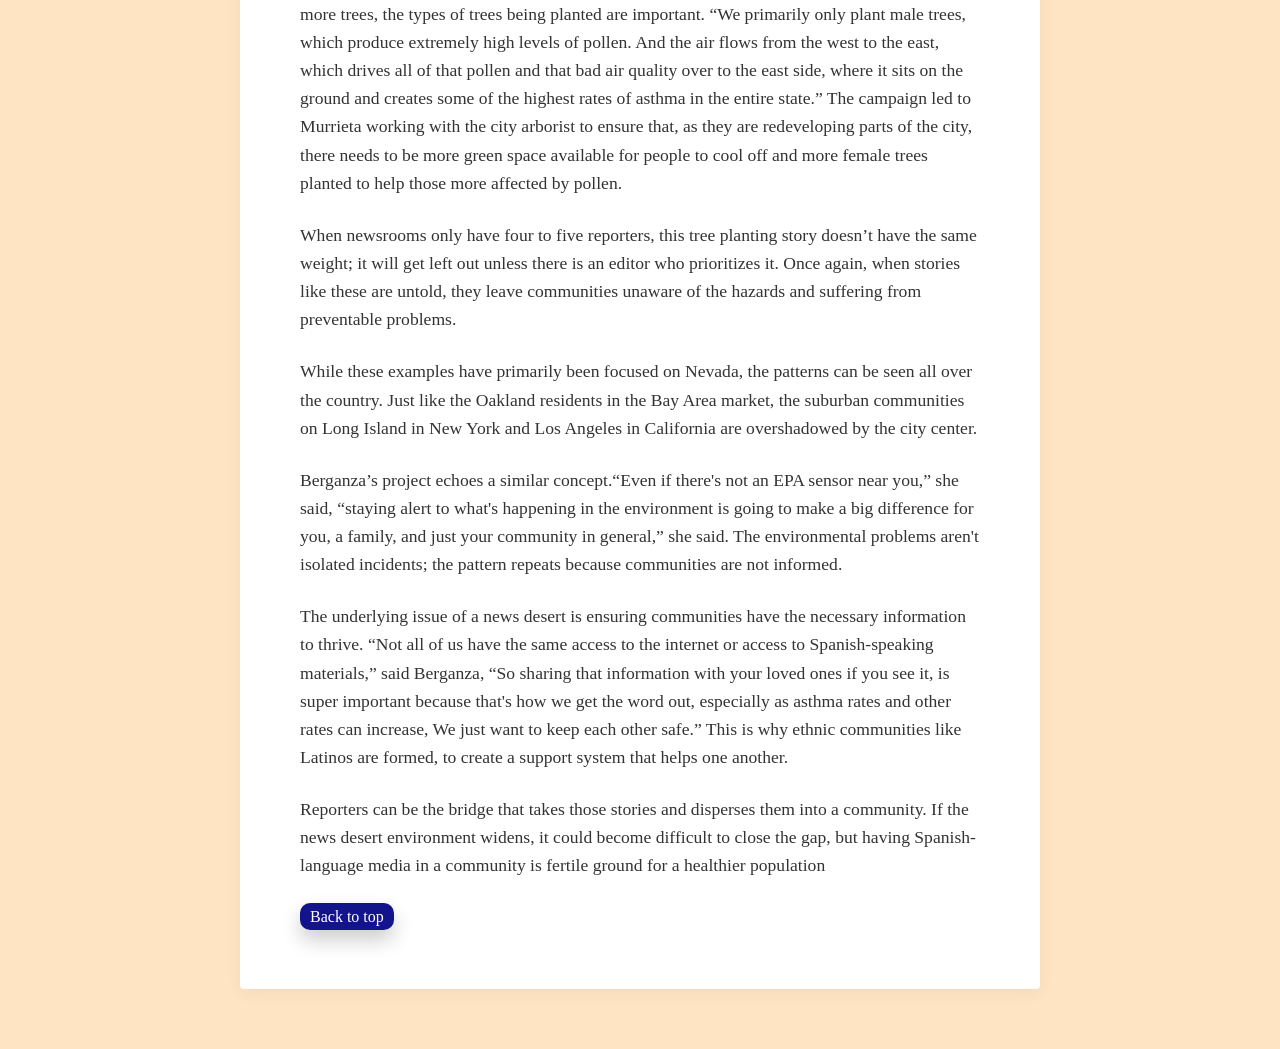
==== commit dc7f808b: "Update index.html" ====
--- a/index.html
+++ b/index.html
@@ -8,7 +8,7 @@
 <link rel="stylesheet" href="style.css">
 <body>
     <header id=top>
-        <h1>The Lack of Latin Media and the effect it has on Spanish speaking communites</h1>
+        <h1>The scarcity of Latino Media and the effect it has on Spanish-speaking communities</h1>
         <ul class="menubar">
             <li><a href="index.html">The Problem</a></li>
             <li><a href="solution.html">The Solution</a></li>
--- a/style.css
+++ b/style.css
@@ -12,6 +12,9 @@
     line-height: 1.6;
     color: #333;
     margin-bottom: 1.5rem;
+}
+a {
+   text-decoration: none;
 }
 a:hover{
     color: orangered;
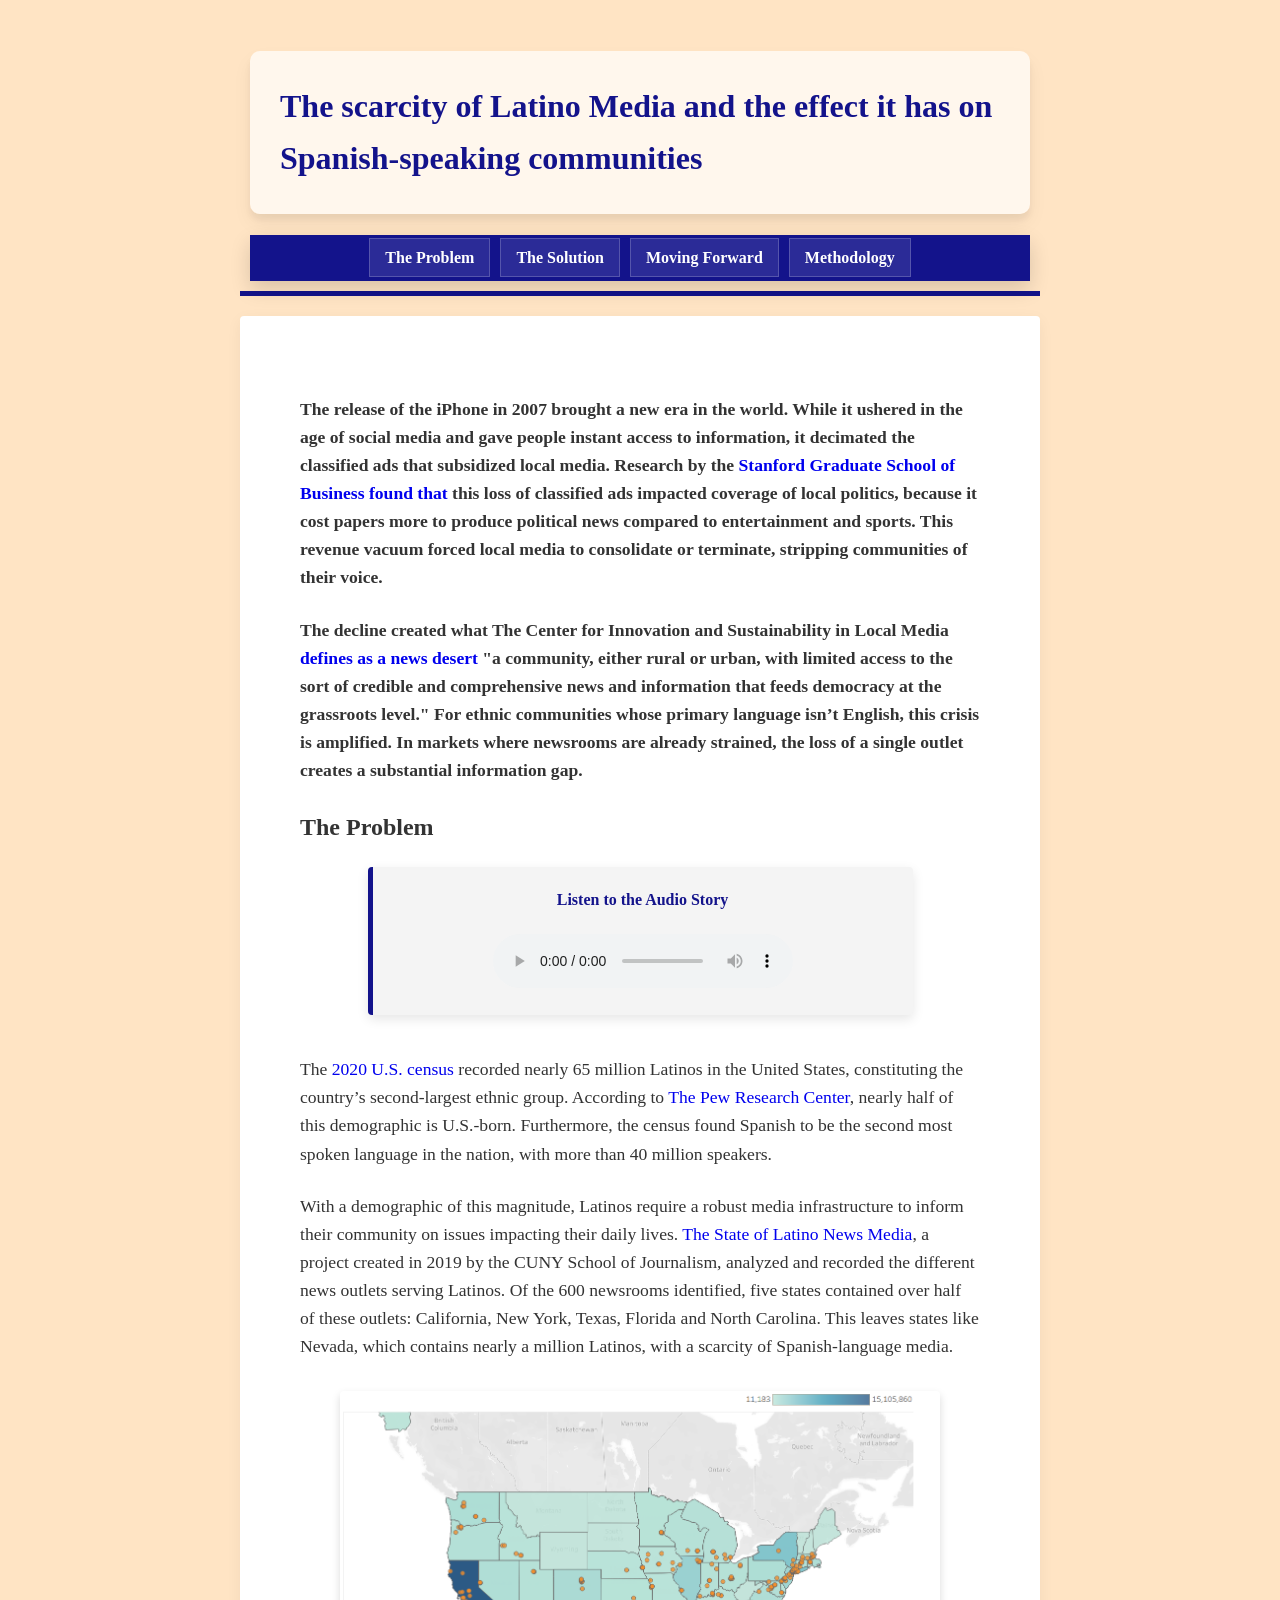
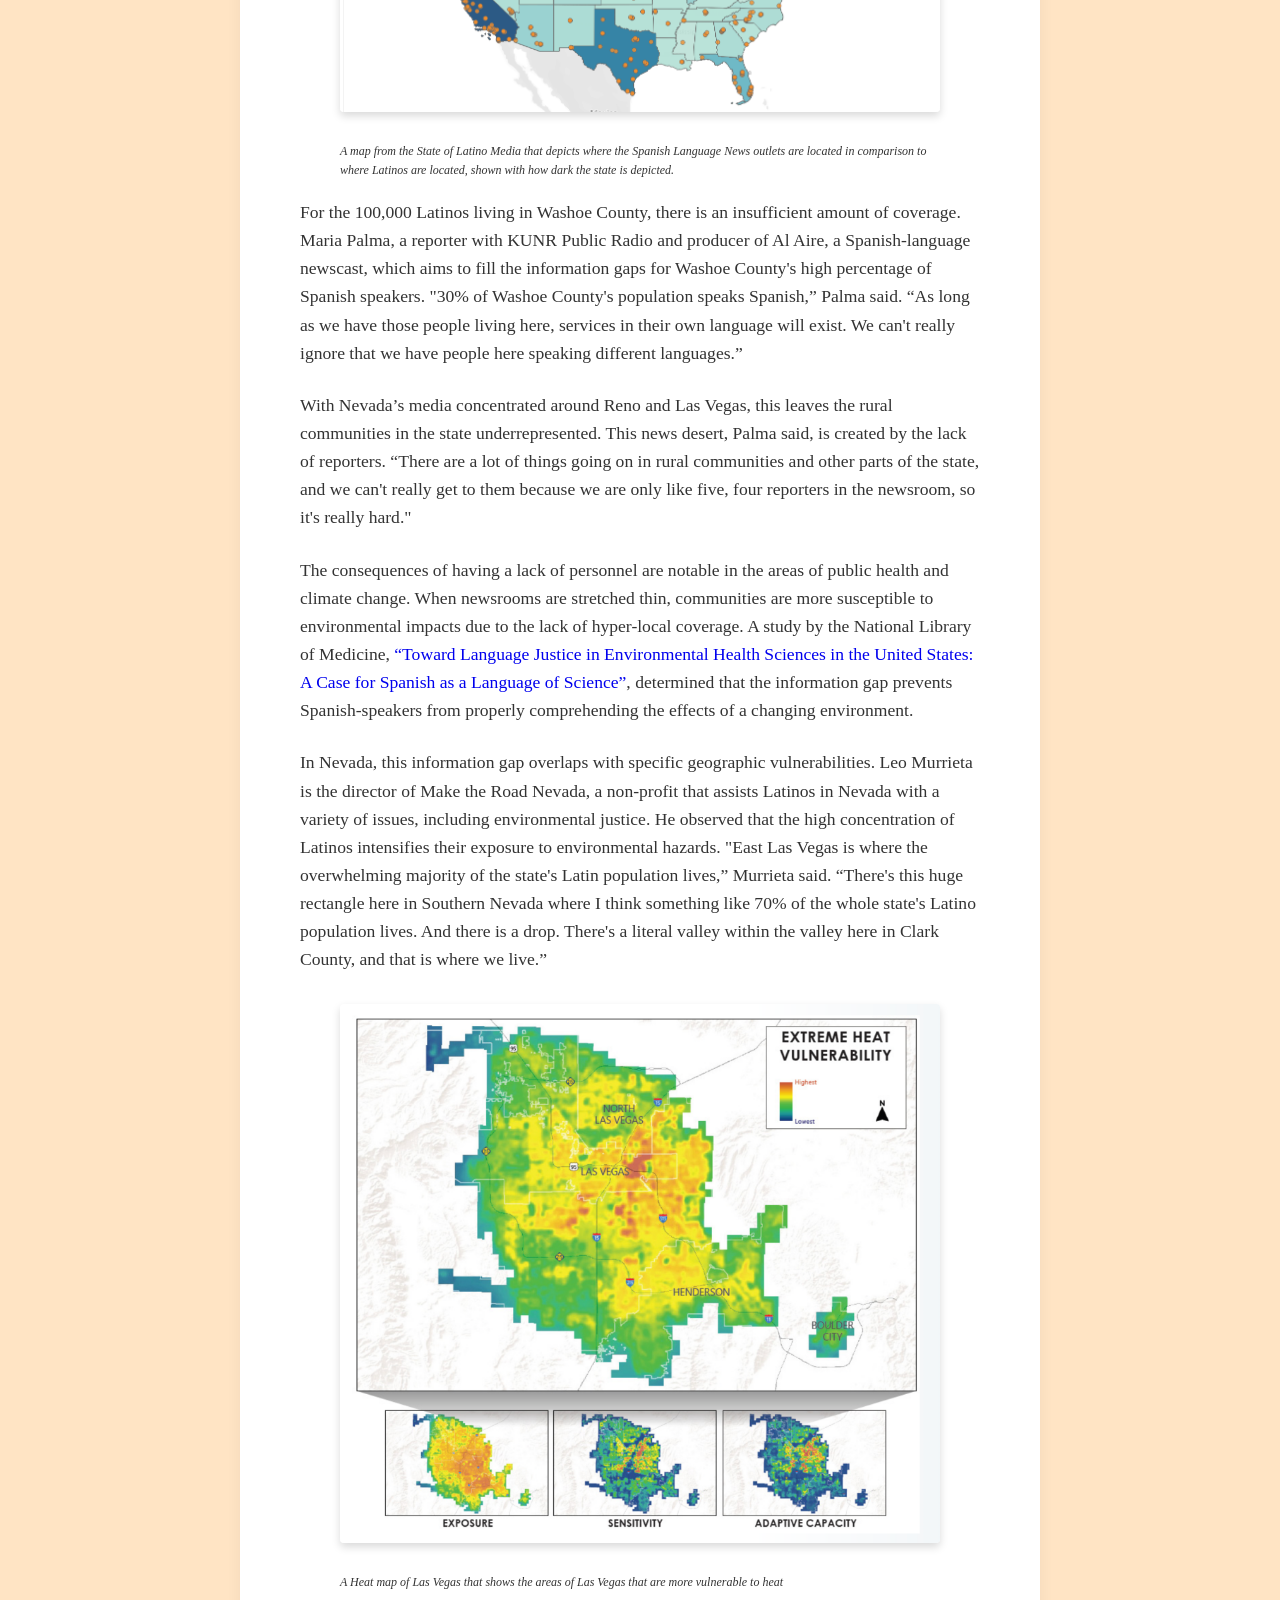
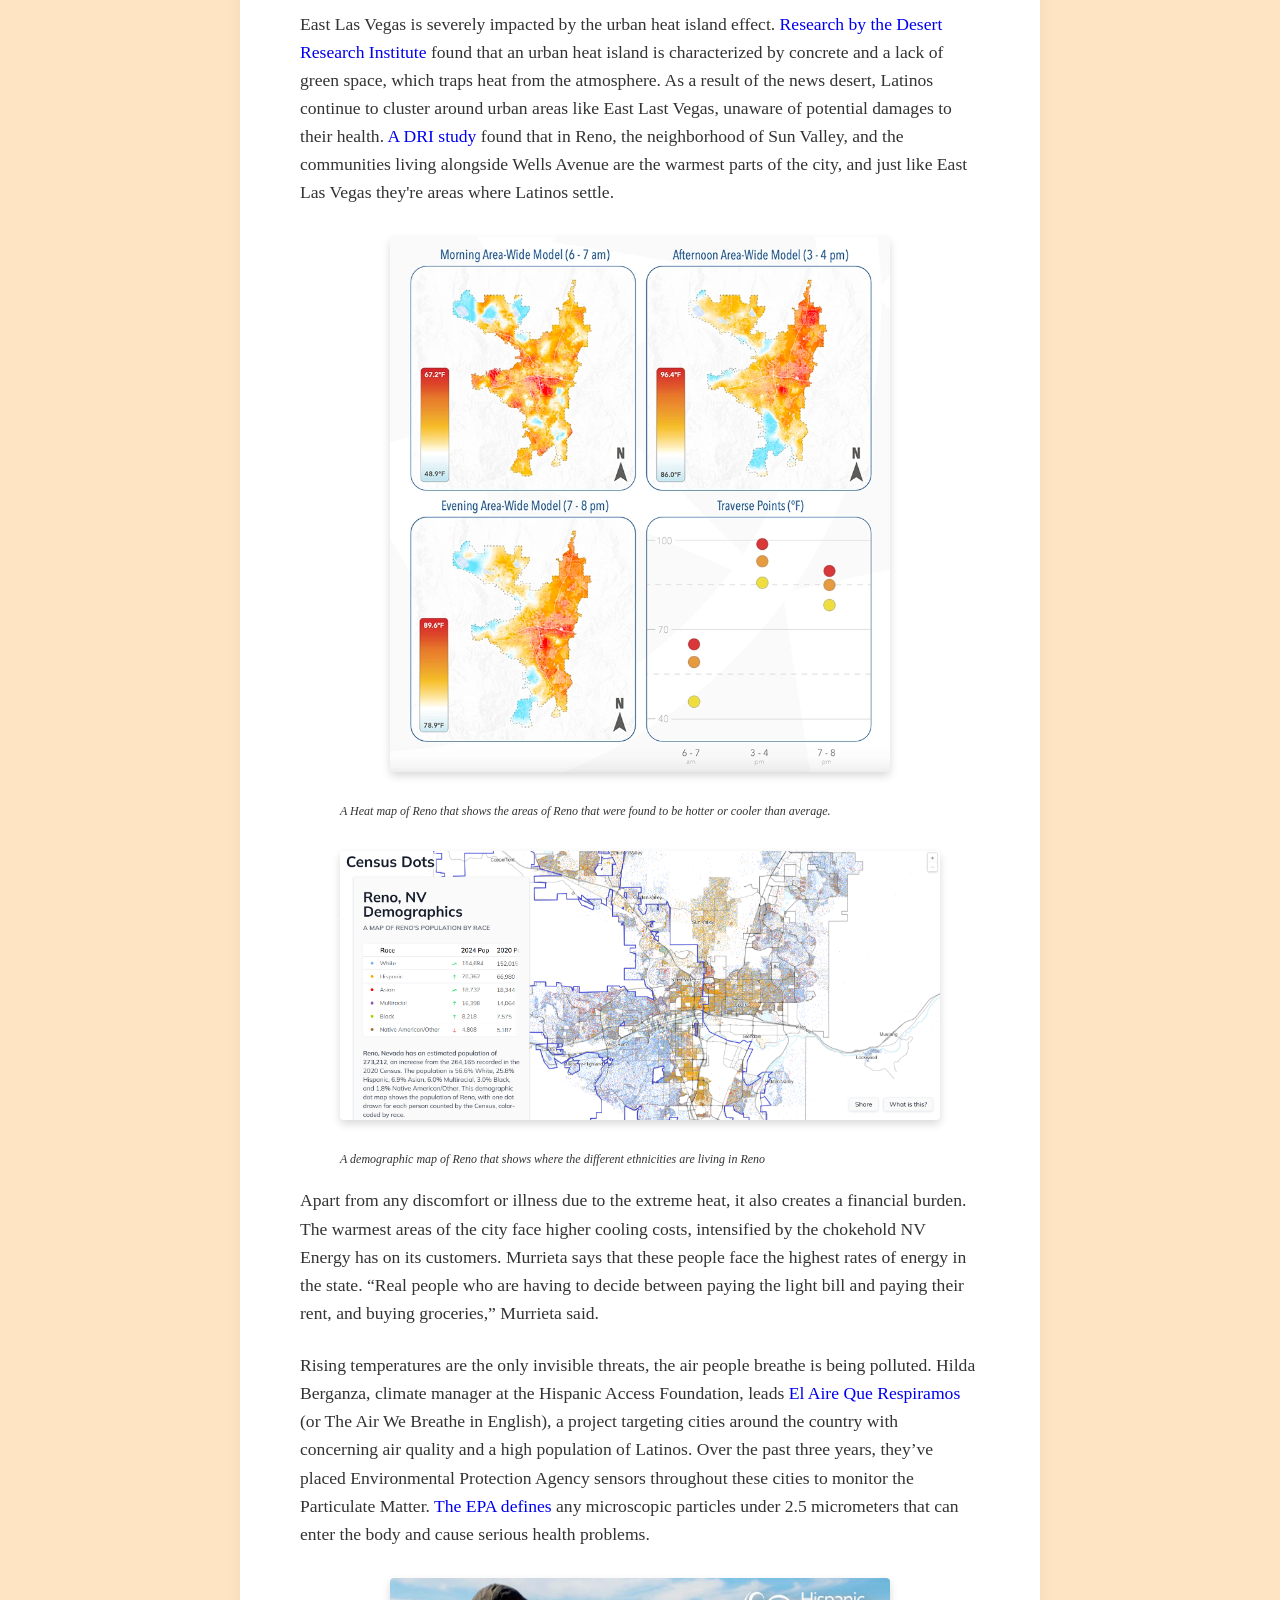
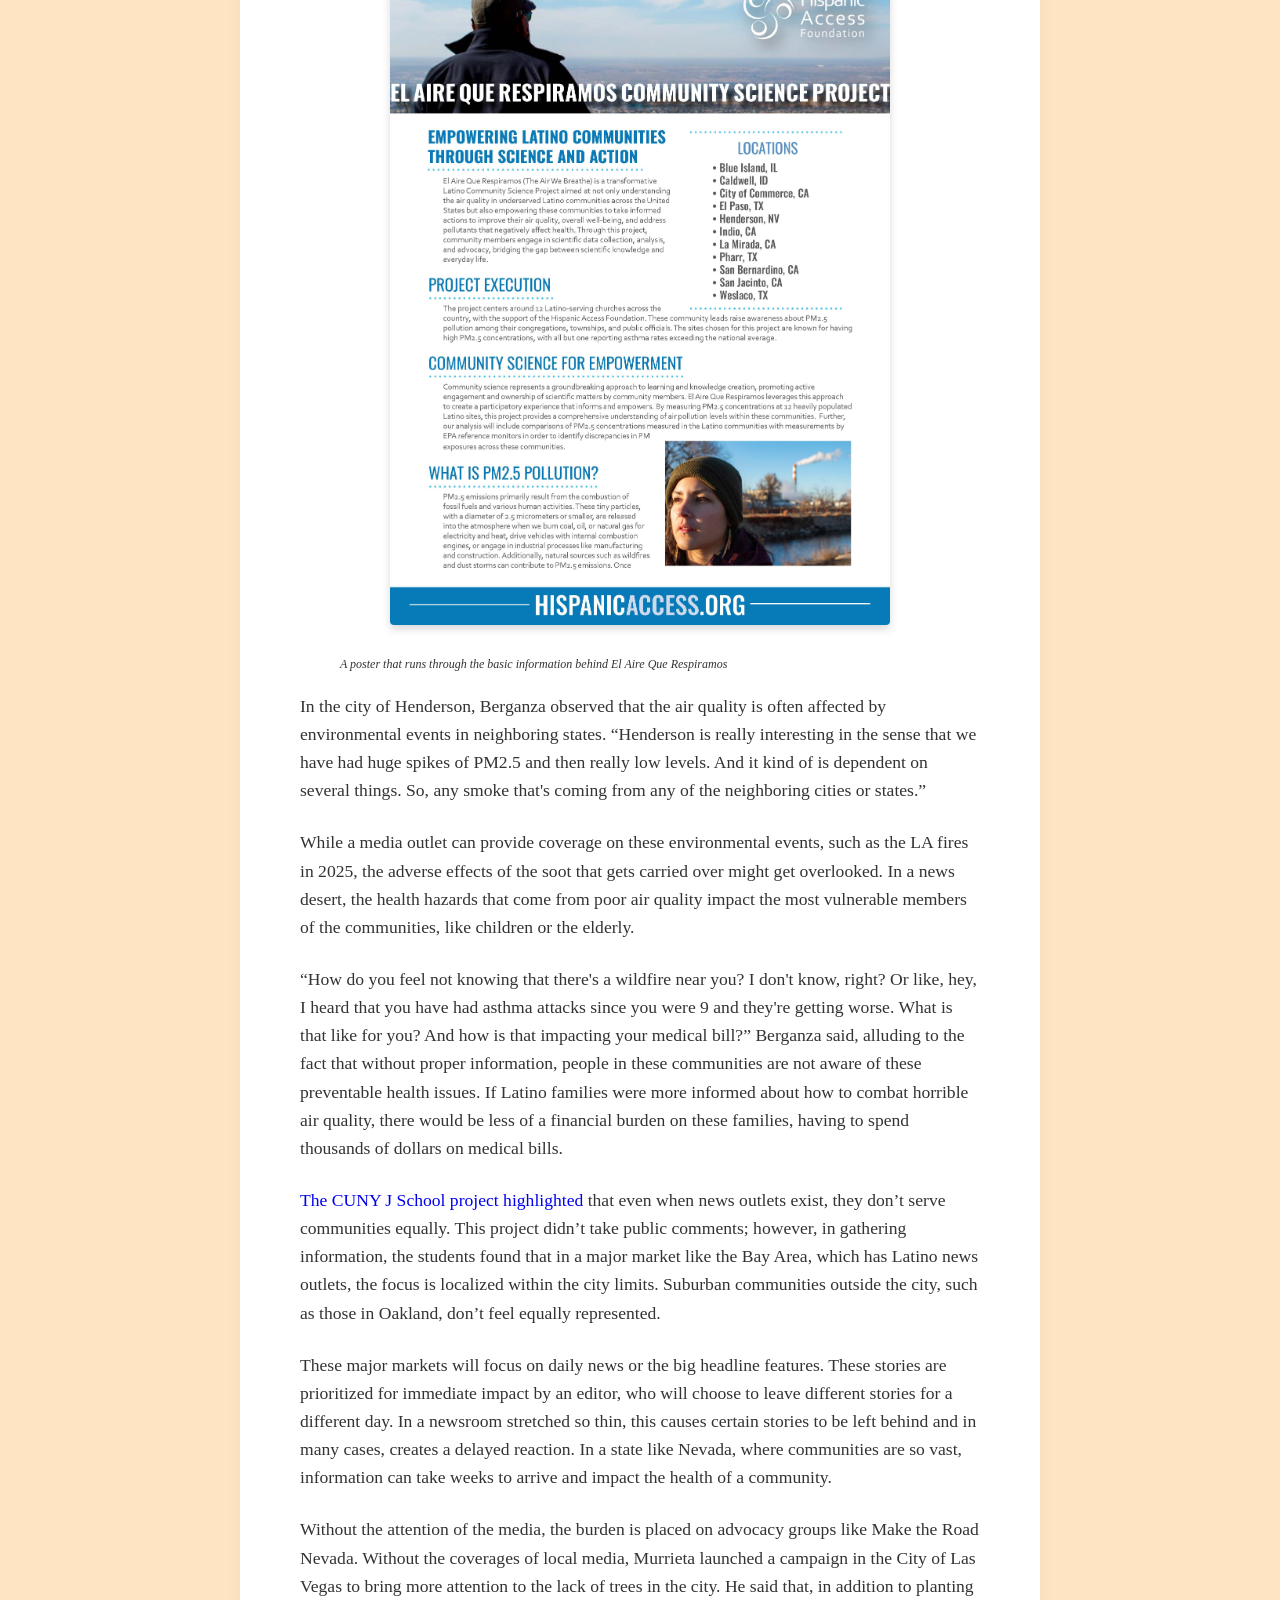
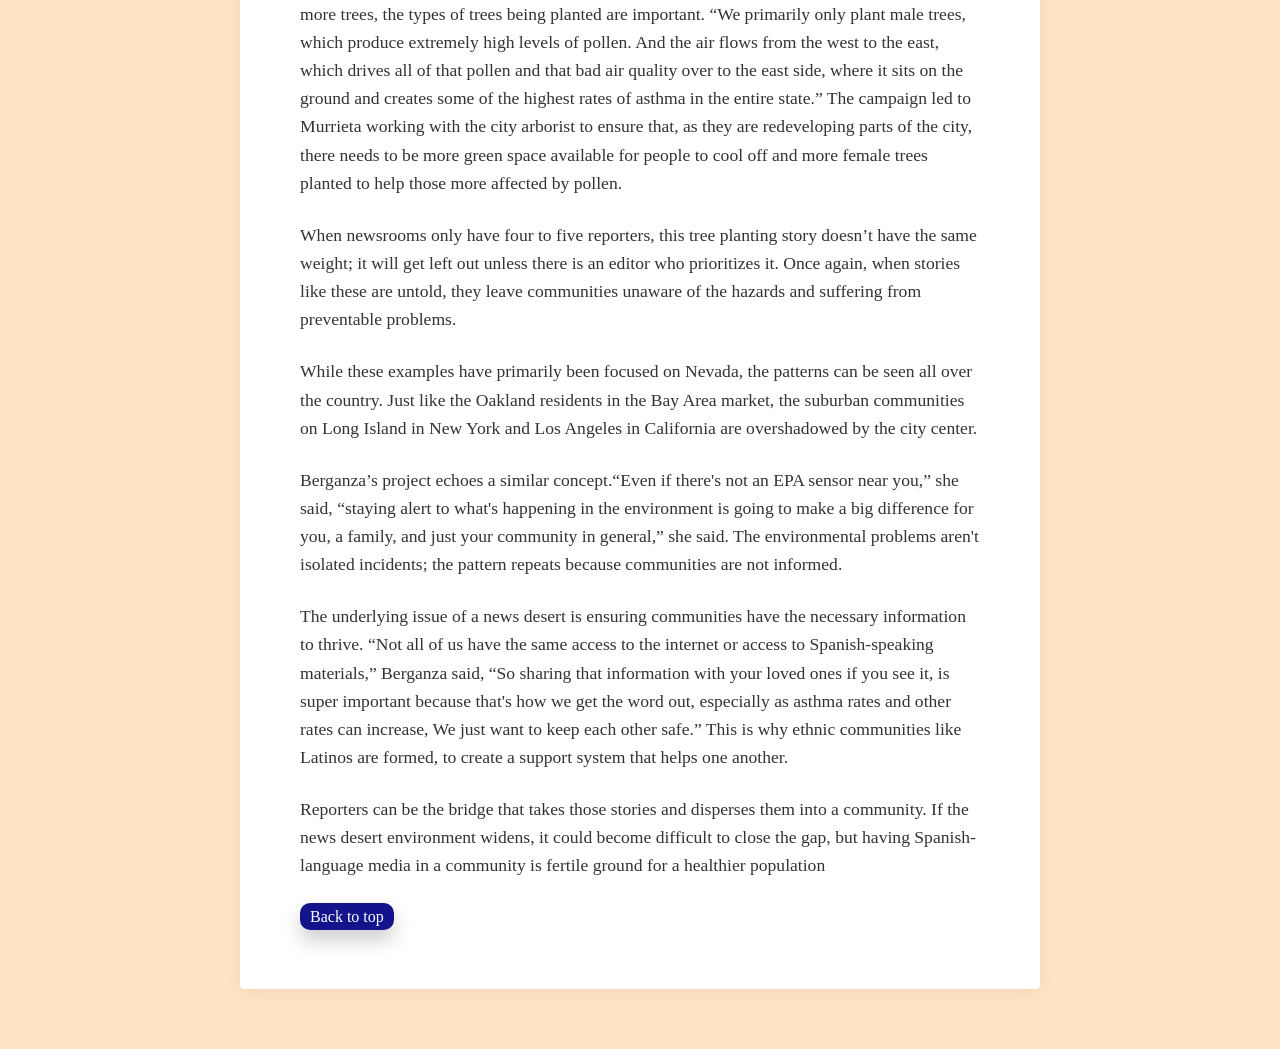
==== commit 4f5364a1: "Update index.html" ====
--- a/index.html
+++ b/index.html
@@ -88,7 +88,7 @@
     </section>
 
 <p>
-Apart from any discomfort or illness due to the extreme heat, it also creates a financial burden. The warmest areas of the city face higher cooling costs, intensified by the chokehold NV Energy has on its customers. Murrieta says that these people face the highest rates of energy in the state. “Real people who are having to decide between paying the light bill and paying their rent, and buying groceries,” Said Murreita. 
+Apart from any discomfort or illness due to the extreme heat, it also creates a financial burden. The warmest areas of the city face higher cooling costs, intensified by the chokehold NV Energy has on its customers. Murrieta says that these people face the highest rates of energy in the state. “Real people who are having to decide between paying the light bill and paying their rent, and buying groceries,” Murrieta said. 
 </p>
 </section>
 
@@ -110,7 +110,7 @@
 </p>
 
 <p>
-“How do you feel not knowing that there's a wildfire near you? I don't know, right? Or like, hey, I heard that you have had asthma attacks since you were 9 and they're getting worse. What is that like for you? And how is that impacting your medical bill?” Said Berganza, alluding to the fact that without proper information, people in these communities are not aware of these preventable health issues. If Latino families were more informed about how to combat horrible air quality, there would be less of a financial burden on these families, having to spend thousands of dollars on medical bills. 
+“How do you feel not knowing that there's a wildfire near you? I don't know, right? Or like, hey, I heard that you have had asthma attacks since you were 9 and they're getting worse. What is that like for you? And how is that impacting your medical bill?” Berganza said, alluding to the fact that without proper information, people in these communities are not aware of these preventable health issues. If Latino families were more informed about how to combat horrible air quality, there would be less of a financial burden on these families, having to spend thousands of dollars on medical bills. 
 </p>
 </section>
 
@@ -145,7 +145,7 @@
 </p>
 
 <p>
-The underlying issue of a news desert is ensuring communities have the necessary information to thrive. “Not all of us have the same access to the internet or access to Spanish-speaking materials,” said Berganza, “So sharing that information with your loved ones if you see it, is super important because that's how we get the word out, especially as asthma rates and other rates can increase, We just want to keep each other safe.” This is why ethnic communities like Latinos are formed, to create a support system that helps one another. 
+The underlying issue of a news desert is ensuring communities have the necessary information to thrive. “Not all of us have the same access to the internet or access to Spanish-speaking materials,” Berganza said, “So sharing that information with your loved ones if you see it, is super important because that's how we get the word out, especially as asthma rates and other rates can increase, We just want to keep each other safe.” This is why ethnic communities like Latinos are formed, to create a support system that helps one another. 
 </p>
 
 <p>
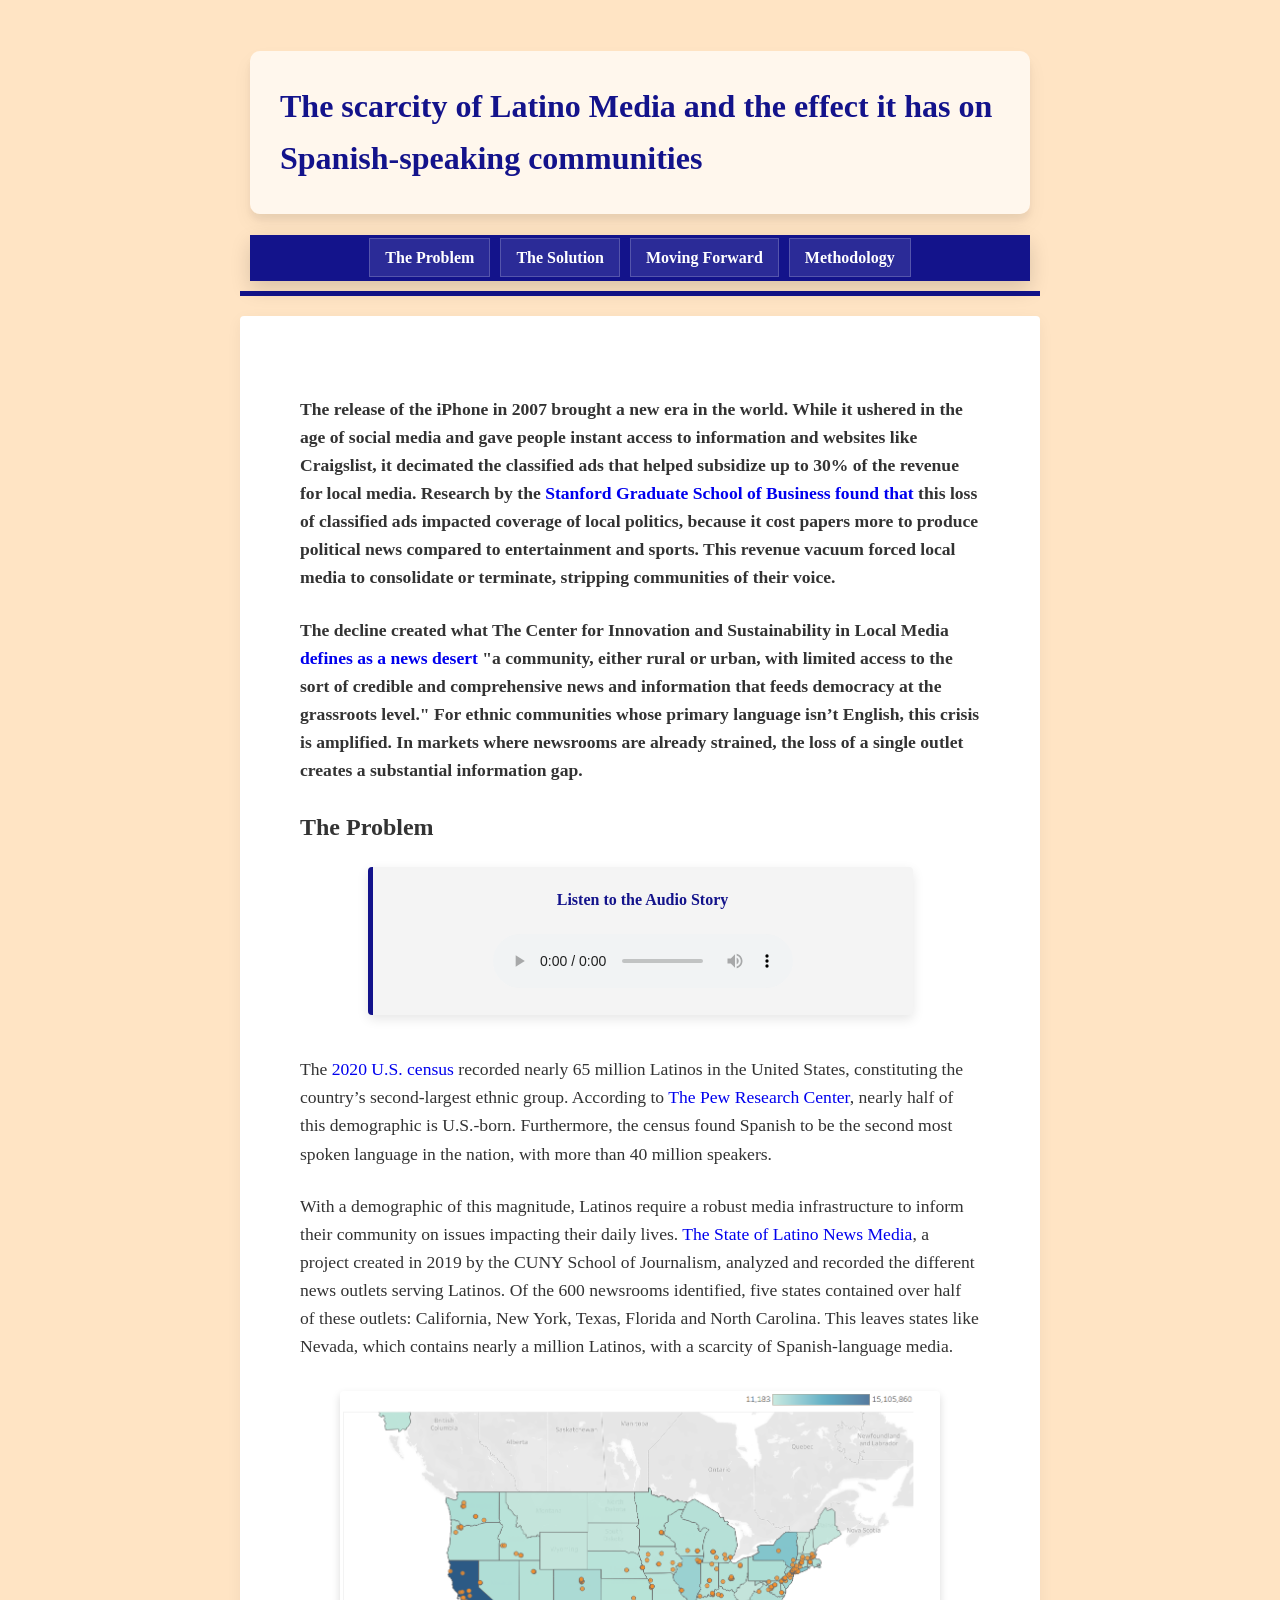
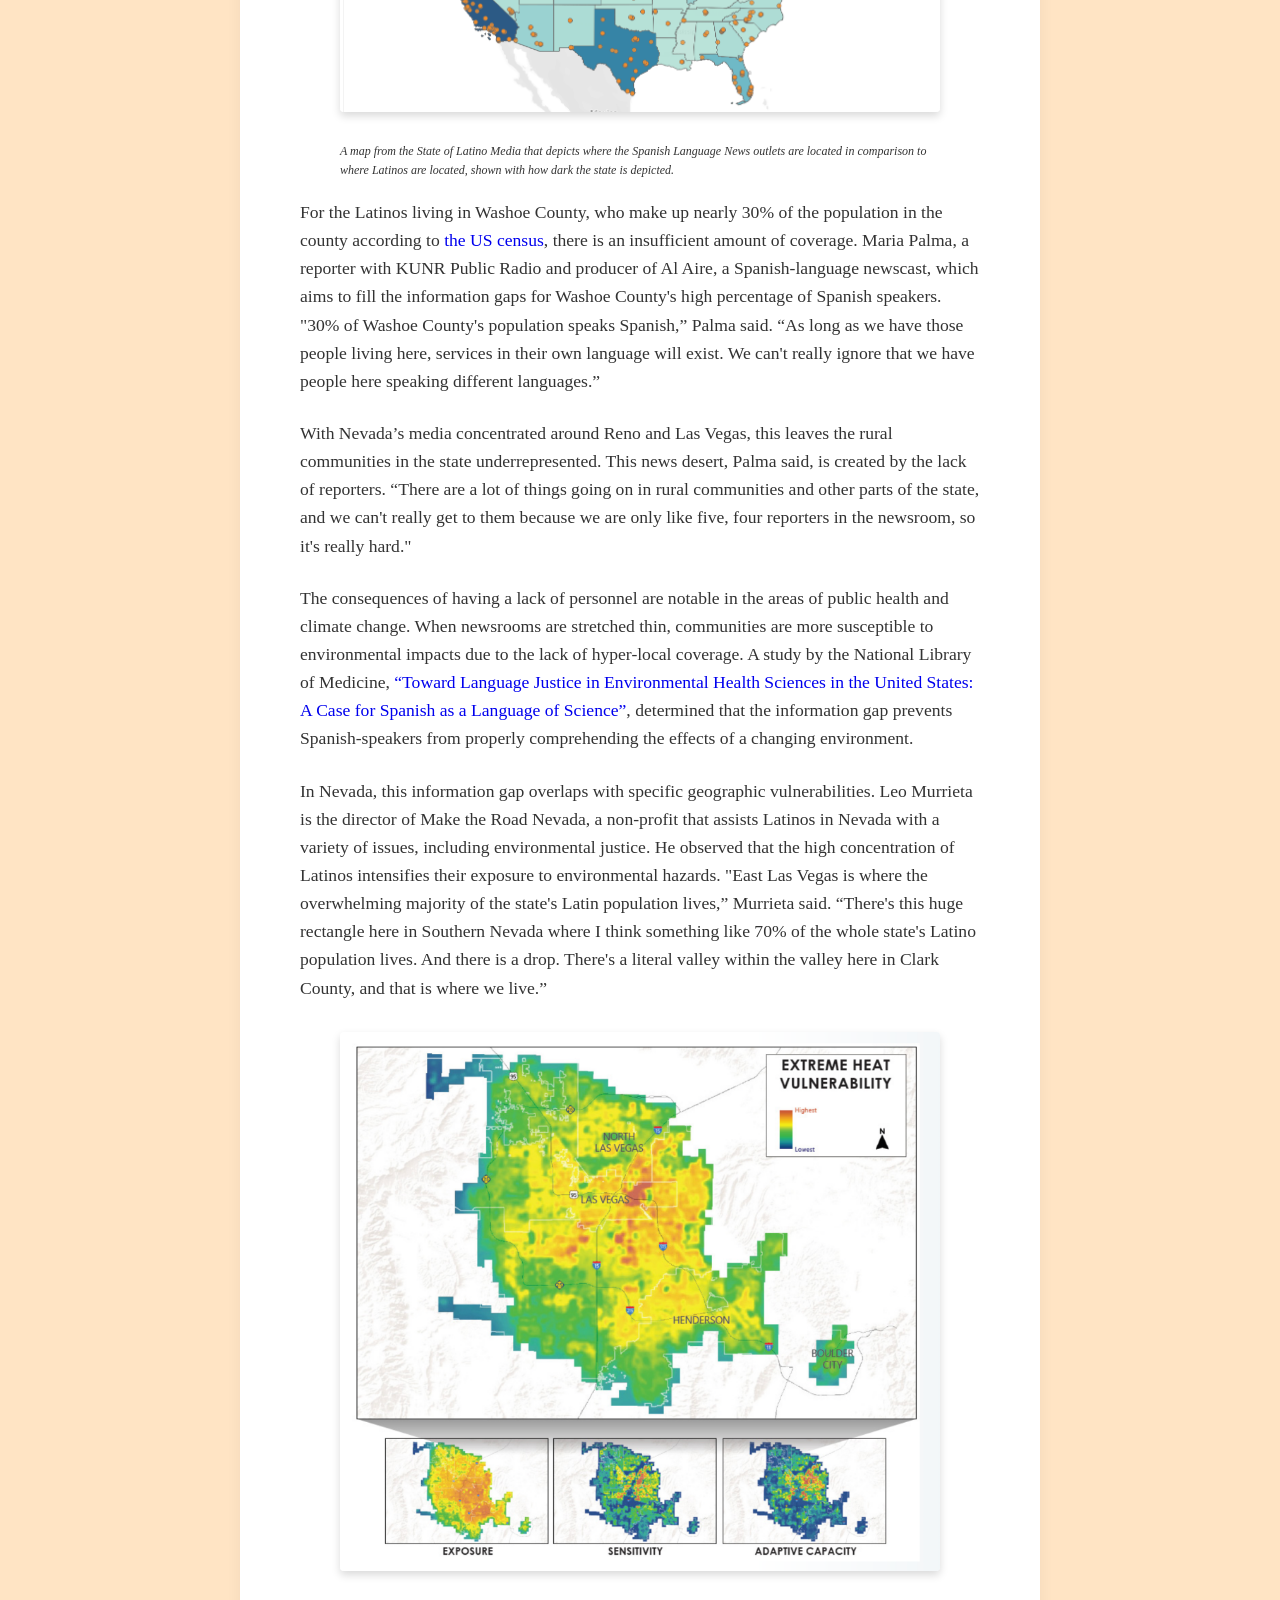
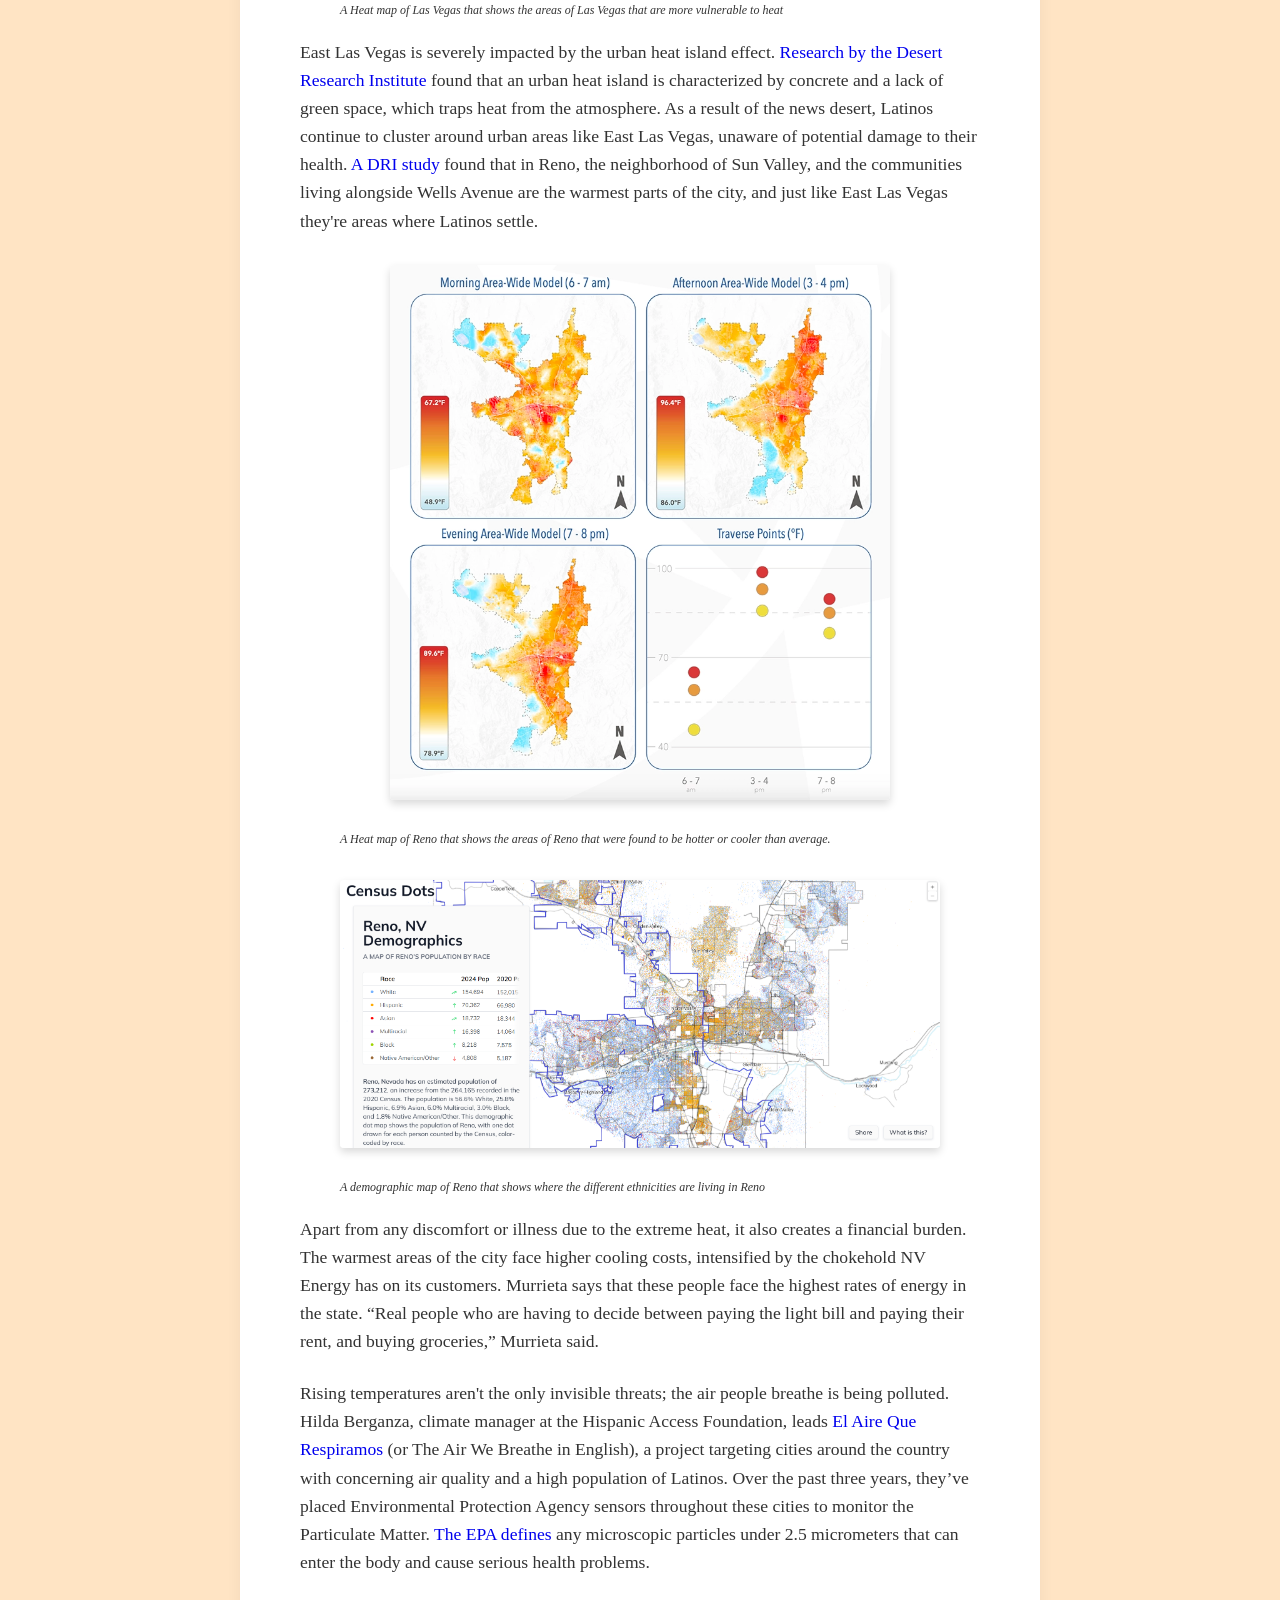
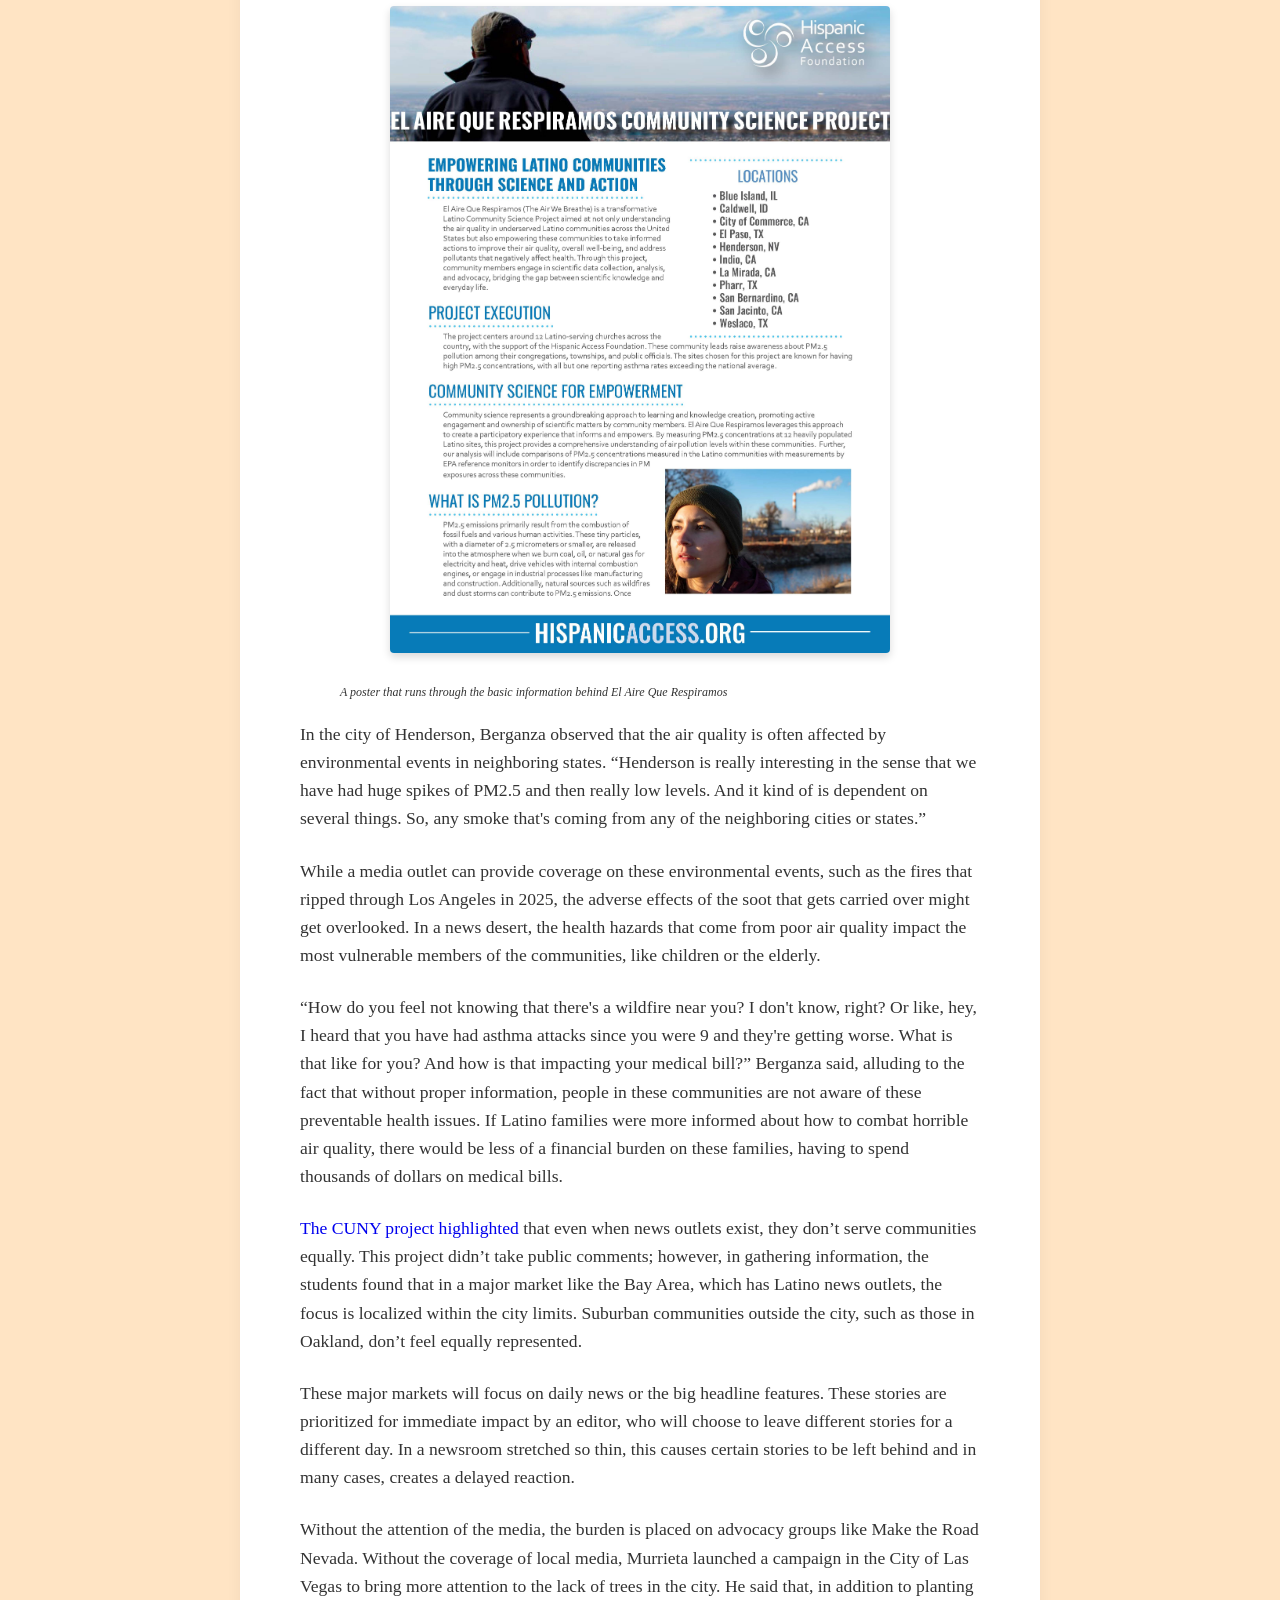
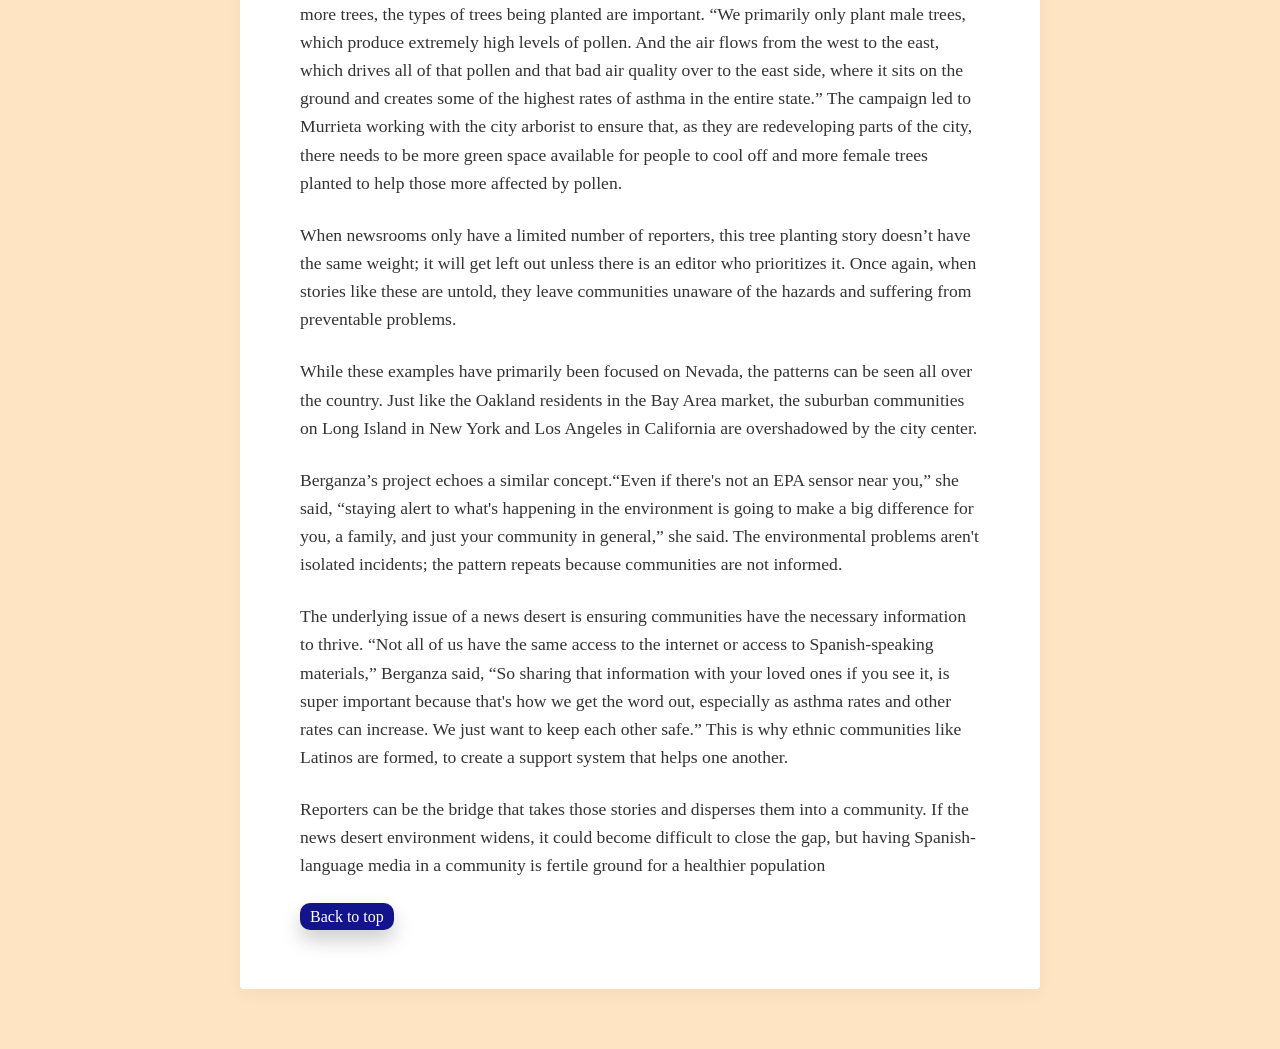
==== commit 0ec8611e: "Update index.html" ====
--- a/index.html
+++ b/index.html
@@ -20,7 +20,7 @@
     <main>
         <section>
 <h3>
-<p>The release of the iPhone in 2007 brought a new era in the world. While it ushered in the age of social media and gave people instant access to information, it decimated the classified ads that subsidized local media. Research by the <a href="https://www.gsb.stanford.edu/insights/surprising-link-between-craigslist-classified-ads-political-polarization#:~:text=The%20collapse%20of%20the%20classifieds,public%20at%20large%20less%20informed.">Stanford Graduate School of Business found that</a> this loss of classified ads impacted coverage of local politics, because it cost papers more to produce political news compared to entertainment and sports. This revenue vacuum forced local media to consolidate or terminate, stripping communities of their voice. </p>
+<p>The release of the iPhone in 2007 brought a new era in the world. While it ushered in the age of social media and gave people instant access to information and websites like Craigslist, it decimated the classified ads that helped subsidize up to 30% of the revenue for local media. Research by the <a href="https://www.gsb.stanford.edu/insights/surprising-link-between-craigslist-classified-ads-political-polarization#:~:text=The%20collapse%20of%20the%20classifieds,public%20at%20large%20less%20informed.">Stanford Graduate School of Business found that</a> this loss of classified ads impacted coverage of local politics, because it cost papers more to produce political news compared to entertainment and sports. This revenue vacuum forced local media to consolidate or terminate, stripping communities of their voice. </p>
 
 <p>
 The decline created what The Center for Innovation and Sustainability in Local Media <a href="https://www.cislm.org/what-exactly-is-a-news-desert/">defines as a news desert</a> "a community, either rural or urban, with limited access to the sort of credible and comprehensive news and information that feeds democracy at the grassroots level." For ethnic communities whose primary language isn’t English, this crisis is amplified. In markets where newsrooms are already strained, the loss of a single outlet creates a substantial information gap. </p>
@@ -50,7 +50,7 @@
 </section>
 <section>
 <p>
-For the 100,000 Latinos living in Washoe County, there is an insufficient amount of coverage. Maria Palma, a reporter with KUNR Public Radio and producer of Al Aire, a Spanish-language newscast, which aims to fill the information gaps for Washoe County's high percentage of Spanish speakers. "30% of Washoe County's population speaks Spanish,” Palma said. “As long as we have those people living here, services in their own language will exist. We can't really ignore that we have people here speaking different languages.” 
+For the Latinos living in Washoe County, who make up nearly 30% of the population in the county according to <a href="https://www.census.gov/quickfacts/fact/table/washoecountynevada/PST045224">the US census</a>, there is an insufficient amount of coverage. Maria Palma, a reporter with KUNR Public Radio and producer of Al Aire, a Spanish-language newscast, which aims to fill the information gaps for Washoe County's high percentage of Spanish speakers. "30% of Washoe County's population speaks Spanish,” Palma said. “As long as we have those people living here, services in their own language will exist. We can't really ignore that we have people here speaking different languages.” 
 </p>
 
 <p>
@@ -68,16 +68,16 @@
 "East Las Vegas is where the overwhelming majority of the state's Latin population lives,” Murrieta said.  “There's this huge rectangle here in Southern Nevada where I think something like 70% of the whole state's Latino population lives. And there is a drop. There's a literal valley within the valley here in Clark County, and that is where we live.” 
 </p>
 <figure>
-<img src="Lasvegasmap.png" width="600" height="400" alt=" Depicts different heat maps of the City of Las Vegas that show the heat vulnerabilities. A main map is derived from three smaller maps that show the heat exposure, heat sensitivity, and the number of people in a given area. With East Las Vegas shown as the most vulnerable area ">
+<img src="Lasvegasmap.png" width="600" height="400" alt=" Depicts different heat maps of the City of Las Vegas that show the heat vulnerabilities. A main map is derived from three smaller maps that show the heat exposure, heat sensitivity, and the number of people in a given area. With East Las Vegas shown as the most vulnerable area.">
 <figcaption>A Heat map of Las Vegas that shows the areas of Las Vegas that are more vulnerable to heat</figcaption>
 </figure>
 
 <p>
-East Las Vegas is severely impacted by the urban heat island effect. <a href="https://www.dri.edu/an-invisible-natural-disaster/">Research by the Desert Research Institute </a>found that an urban heat island is characterized by concrete and a lack of green space, which traps heat from the atmosphere. As a result of the news desert, Latinos continue to cluster around urban areas like East Last Vegas, unaware of potential damages to their health. <a href="https://www.dri.edu/reno-sparks-heat-mapping-project-releases-detailed-urban-heat-data/">A DRI study</a> found that in Reno, the neighborhood of Sun Valley, and the communities living alongside Wells Avenue are the warmest parts of the city, and just like East Las Vegas they're areas where Latinos settle.
+East Las Vegas is severely impacted by the urban heat island effect. <a href="https://www.dri.edu/an-invisible-natural-disaster/">Research by the Desert Research Institute </a>found that an urban heat island is characterized by concrete and a lack of green space, which traps heat from the atmosphere. As a result of the news desert, Latinos continue to cluster around urban areas like East Las Vegas, unaware of potential damage to their health. <a href="https://www.dri.edu/reno-sparks-heat-mapping-project-releases-detailed-urban-heat-data/">A DRI study</a> found that in Reno, the neighborhood of Sun Valley, and the communities living alongside Wells Avenue are the warmest parts of the city, and just like East Las Vegas they're areas where Latinos settle.
 </p>
 <section class="RenoImage">
 <figure>
-    <img src="RenoMap.png" width="500" height="400" alt=" Shows 3 different heat maps of Reno where the Desert Research Institute mesured the tempature throughout the city at 3 different points of the day, 6-7 am found to have a high tempature of 67.2 degrees and a low of 48.9 degrees, 3-4 pm found to have have a high of 96.4 degrees and a low of 86 degrees, and 7-8 pm found to have a high of 89.6 degrees and a low of 78.9 degrees. followed by a graph that shows the anomalies of the different temperatures with 3-4 pm and 7-8 pm being the hottest points of the day.">
+    <img src="RenoMap.png" width="500" height="400" alt=" Shows 3 different heat maps of Reno where the Desert Research Institute mesured the tempature throughout the city at 3 different points of the day, 6-7 am found to have a high tempature of 67.2 degrees and a low of 48.9 degrees, 3-4 pm found to have have a high of 96.4 degrees and a low of 86 degrees, and 7-8 pm found to have a high of 89.6 degrees and a low of 78.9 degrees. followed by a graph that shows the anomalies of the different temperatures, with 3-4 pm and 7-8 pm being the hottest points of the day.">
 <figcaption>A Heat map of Reno that shows the areas of Reno that were found to be hotter or cooler than average.</figcaption>
 </figure>
     
@@ -94,7 +94,7 @@
 
 <section>
 <p>
-Rising temperatures are the only invisible threats, the air people breathe is being polluted. Hilda Berganza, climate manager at the Hispanic Access Foundation, leads <a href="https://hispanicaccess.org/what-we-do/eaqr">El Aire Que Respiramos</a> (or The Air We Breathe in English), a project targeting cities around the country with concerning air quality and a high population of Latinos. Over the past three years, they’ve placed Environmental Protection Agency sensors throughout these cities to monitor the Particulate Matter. <a href="https://www.epa.gov/pm-pollution/particulate-matter-pm-basics">The EPA defines </a>any microscopic particles under 2.5 micrometers that can enter the body and cause serious health problems.  
+Rising temperatures aren't the only invisible threats; the air people breathe is being polluted. Hilda Berganza, climate manager at the Hispanic Access Foundation, leads <a href="https://hispanicaccess.org/what-we-do/eaqr">El Aire Que Respiramos</a> (or The Air We Breathe in English), a project targeting cities around the country with concerning air quality and a high population of Latinos. Over the past three years, they’ve placed Environmental Protection Agency sensors throughout these cities to monitor the Particulate Matter. <a href="https://www.epa.gov/pm-pollution/particulate-matter-pm-basics">The EPA defines </a>any microscopic particles under 2.5 micrometers that can enter the body and cause serious health problems.  
 </p>
 <figure>
 <img src="ElAireQuee.jpg" width="500" height="600" alt=" A poster created for the El Aire Que Respiramos project that details the different locations where the project is being done. Their project goals and explaining what PM2.5 is.">
@@ -106,7 +106,7 @@
 </p>
 
 <p>
-While a media outlet can provide coverage on these environmental events, such as the LA fires in 2025, the adverse effects of the soot that gets carried over might get overlooked. In a news desert, the health hazards that come from poor air quality impact the most vulnerable members of the communities, like children or the elderly. 
+While a media outlet can provide coverage on these environmental events, such as the fires that ripped through Los Angeles in 2025, the adverse effects of the soot that gets carried over might get overlooked. In a news desert, the health hazards that come from poor air quality impact the most vulnerable members of the communities, like children or the elderly. 
 </p>
 
 <p>
@@ -116,22 +116,22 @@
 
 <section>
 <p>
-<a href="https://thelatinomediareport.journalism.cuny.edu/location/#:~:text=we%20haven%E2%80%99t%20yet,served%20by%20them.">The CUNY J School project highlighted</a> that even when news outlets exist, they don’t serve communities equally. This project didn’t take public comments; however, in gathering information, the students found that in a major market like the Bay Area, which has Latino news outlets, the focus is localized within the city limits. Suburban communities outside the city, such as those in Oakland, don’t feel equally represented.
+<a href="https://thelatinomediareport.journalism.cuny.edu/location/#:~:text=we%20haven%E2%80%99t%20yet,served%20by%20them.">The CUNY project highlighted</a> that even when news outlets exist, they don’t serve communities equally. This project didn’t take public comments; however, in gathering information, the students found that in a major market like the Bay Area, which has Latino news outlets, the focus is localized within the city limits. Suburban communities outside the city, such as those in Oakland, don’t feel equally represented.
 </p>
 
 <p>
-These major markets will focus on daily news or the big headline features. These stories are prioritized for immediate impact by an editor, who will choose to leave different stories for a different day. In a newsroom stretched so thin, this causes certain stories to be left behind and in many cases, creates a delayed reaction. In a state like Nevada, where communities are so vast, information can take weeks to arrive and impact the health of a community.
+These major markets will focus on daily news or the big headline features. These stories are prioritized for immediate impact by an editor, who will choose to leave different stories for a different day. In a newsroom stretched so thin, this causes certain stories to be left behind and in many cases, creates a delayed reaction.
 </p>
 
 </section>
 
 <section>
 <p>
-Without the attention of the media, the burden is placed on advocacy groups like Make the Road Nevada. Without the coverages of local media, Murrieta launched a campaign in the City of Las Vegas to bring more attention to the lack of trees in the city. He said that, in addition to planting more trees, the types of trees being planted are important. “We primarily only plant male trees, which produce extremely high levels of pollen. And the air flows from the west to the east, which drives all of that pollen and that bad air quality over to the east side, where it sits on the ground and creates some of the highest rates of asthma in the entire state.” The campaign led to Murrieta working with the city arborist to ensure that, as they are redeveloping parts of the city, there needs to be more green space available for people to cool off and more female trees planted to help those more affected by pollen. 
+Without the attention of the media, the burden is placed on advocacy groups like Make the Road Nevada. Without the coverage of local media, Murrieta launched a campaign in the City of Las Vegas to bring more attention to the lack of trees in the city. He said that, in addition to planting more trees, the types of trees being planted are important. “We primarily only plant male trees, which produce extremely high levels of pollen. And the air flows from the west to the east, which drives all of that pollen and that bad air quality over to the east side, where it sits on the ground and creates some of the highest rates of asthma in the entire state.” The campaign led to Murrieta working with the city arborist to ensure that, as they are redeveloping parts of the city, there needs to be more green space available for people to cool off and more female trees planted to help those more affected by pollen. 
 </p>
  
 <p>
-When newsrooms only have four to five reporters, this tree planting story doesn’t have the same weight; it will get left out unless there is an editor who prioritizes it. Once again, when stories like these are untold, they leave communities unaware of the hazards and suffering from preventable problems.
+When newsrooms only have a limited number of reporters, this tree planting story doesn’t have the same weight; it will get left out unless there is an editor who prioritizes it. Once again, when stories like these are untold, they leave communities unaware of the hazards and suffering from preventable problems.
 </p>
 </section>
 
@@ -145,7 +145,7 @@
 </p>
 
 <p>
-The underlying issue of a news desert is ensuring communities have the necessary information to thrive. “Not all of us have the same access to the internet or access to Spanish-speaking materials,” Berganza said, “So sharing that information with your loved ones if you see it, is super important because that's how we get the word out, especially as asthma rates and other rates can increase, We just want to keep each other safe.” This is why ethnic communities like Latinos are formed, to create a support system that helps one another. 
+The underlying issue of a news desert is ensuring communities have the necessary information to thrive. “Not all of us have the same access to the internet or access to Spanish-speaking materials,” Berganza said, “So sharing that information with your loved ones if you see it, is super important because that's how we get the word out, especially as asthma rates and other rates can increase. We just want to keep each other safe.” This is why ethnic communities like Latinos are formed, to create a support system that helps one another. 
 </p>
 
 <p>
